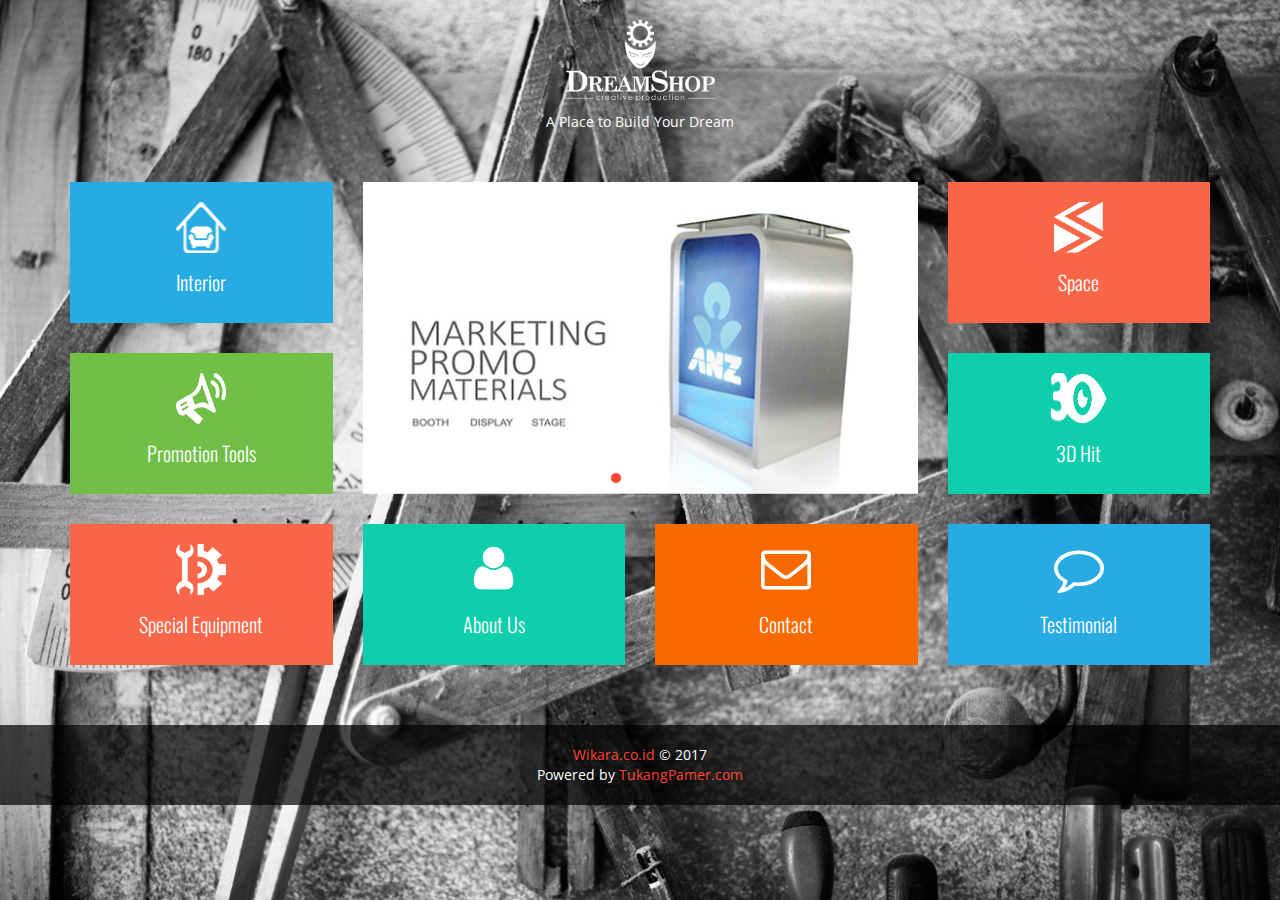
==== index.html @ c0b56ce8 "TEST" ====
<!DOCTYPE html>
<html lang="en">
    <head>
        <meta charset="utf-8">
        <meta http-equiv="X-UA-Compatible" content="IE=edge">
        <meta name="viewport" content="width=device-width, initial-scale=1">
        <meta name="description" content="">
        <meta name="author" content="">
        <link rel="shortcut icon" href="images/icon_dreamshop_logo.png">

        <title>Dreamshop by Wikara</title>
		
		<link rel="stylesheet" href="css/generascript.css" />
		
		<link rel="stylesheet" href="css/popup_demo.css" />

        <!-- Bootstrap Core CSS -->
        <link href="bootstrap/css/bootstrap.min.css" rel="stylesheet">

        <!-- Font Awesome CSS -->
        <link href="css/font-awesome.min.css" rel="stylesheet">
		
		<!-- Custom CSS -->
        <link href="css/animate.css" rel="stylesheet">

        <!-- Custom CSS -->
        <link href="css/style.css" rel="stylesheet">
		
		<!-- Developer CSS -->
        <link href="css/style-dev.css" rel="stylesheet">

        <!-- Custom Fonts -->
        <link href='http://fonts.googleapis.com/css?family=Lobster' rel='stylesheet' type='text/css'>


        <!-- Template js -->
        <script src="js/jquery-2.1.1.min.js"></script>
        <script src="bootstrap/js/bootstrap.min.js"></script>
        <script src="js/jquery.appear.js"></script>
        <script src="js/contact_me.js"></script>
        <script src="js/jqBootstrapValidation.js"></script>
        <script src="js/modernizr.custom.js"></script>
        <script src="js/script.js"></script>

        <!--[if lt IE 9]>
            <script src="https://oss.maxcdn.com/libs/html5shiv/3.7.0/html5shiv.js"></script>
            <script src="https://oss.maxcdn.com/libs/respond.js/1.4.2/respond.min.js"></script>
        <![endif]-->

    </head>
    
    <body>
        
        <!-- Start Logo Section -->
        <section id="logo-section" class="text-center">
            <div class="container">
                <div class="row">
                    <div class="col-md-12">
                        <div class="logo text-center">
                            <h1><img src="dreamshop_logo.png" class="logodream" /></h1>
                            <span style="color: white;">A Place to Build Your Dream</span>
                        </div>
                    </div>
                </div>
            </div>
        </section>
        <!-- End Logo Section -->
        
        
        <!-- Start Main Body Section -->
        <div class="mainbody-section text-center">
            <div class="container">
                <div class="row">
                    
                    <div class="col-md-3">
                        
                        <div class="menu-item blue">
                            <a href="#interior-modal" data-toggle="modal">
                                <img src="images/home-icon/icon interior vector.png" style="margin-bottom: 19px;"/>
                                <p>Interior</p>
                            </a>
                        </div>
                        
                        <div class="menu-item green">
                            <a href="#promotion-modal" data-toggle="modal">
                                <img src="images/home-icon/icon promo vector.png" style="margin-bottom: 19px;"/>
                                <p>Promotion Tools</p>
                            </a>
                        </div>
                        
                        <div class="menu-item light-red">
                            <a href="#special-modal" data-toggle="modal">
                                <img src="images/home-icon/icon special equipment vector.png" style="margin-bottom: 19px;"/>
                                <p>Special Equipment</p>
                            </a>
                        </div>
                        
                    </div>
                    
                    <div class="col-md-6">
                        
                        <!-- Start Carousel Section -->
                        <div class="home-slider">
                            <div id="carousel-example-generic" class="carousel slide" data-ride="carousel" style="padding-bottom: 30px;">
                                <!-- Indicators -->
                                <ol class="carousel-indicators">
                                    <li data-target="#carousel-example-generic" data-slide-to="0" class="active"></li>
                                    <li data-target="#carousel-example-generic" data-slide-to="1"></li>
                                    <li data-target="#carousel-example-generic" data-slide-to="2"></li>
                                    <li data-target="#carousel-example-generic" data-slide-to="3"></li>
                                </ol>

                                <!-- Wrapper for slides -->
                                <div class="carousel-inner">
                                    <div class="item active">
                                        <img src="images/home-icon/slider/booth display_800x400 - Copy.jpg" class="img-responsive" alt="">
                                    </div>
                                    <div class="item">
                                        <img src="images/home-icon/slider/design.jpg" class="img-responsive" alt="">
                                    </div>
                                    <div class="item">
                                        <img src="images/home-icon/slider/Interior.jpg" class="img-responsive" alt="">
                                    </div>
                                    <div class="item">
                                        <img src="images/home-icon/slider/special_equipment_original.jpg" class="img-responsive" alt="">
                                    </div>

                                </div>

                            </div>
                        </div>
                        <!-- Start Carousel Section -->
                        
                        <div class="row">
                            <div class="col-md-6">
                                <div class="menu-item color responsive">
                                    <a href="#about-modal" data-toggle="modal">
                                        <i class="fa fa-user"></i>
                                        <p>About Us</p>
                                    </a>
                                </div>
                            </div>
                            
                            <div class="col-md-6">
                                <div class="menu-item light-orange responsive-2">
                                    <a href="#contact-modal" data-toggle="modal">
                                        <i class="fa fa-envelope-o"></i>
                                        <p>Contact</p>
                                    </a>
                                </div>
                            </div>
                            
                        </div>
                        
                    </div>
                    
                    <div class="col-md-3">
                        
                        <div class="menu-item light-red">
                            <a href="#space-modal" data-toggle="modal">
                                <img src="images/home-icon/logo space 4.png" style="margin-bottom: 19px;"/>
                                <p>Space</p>
                            </a>
                        </div>
                        
                        <div class="menu-item color">
                            <a href="#3d-modal" data-toggle="modal">
                                <img src="images/home-icon/icon 3d hit.png" style="margin-bottom: 19px;"/>
                                <p>3D Hit</p>
                            </a>
                        </div>
                        
                        <div class="menu-item blue">
                            <a href="#testimonial-modal" data-toggle="modal">
                                <i class="fa fa-comment-o"></i>
                                <p>Testimonial</p>
                            </a>
                        </div>
                        
                    </div>
                </div>
            </div>
        </div>
        <!-- End Main Body Section -->
        
        <!-- Start Copyright Section -->
        <div class="copyright text-center">
            <div class="container">
                <div class="row">
                    <div class="col-md-12">
                        <div>
						<a href="www.wikara.co.id">Wikara.co.id</a> &copy; 2017<br>
						Powered by <a target="_blank" href="http://www.tukangpamer.com">TukangPamer.com</a>	
						</div>
                    </div>
                </div>
            </div>
        </div>
        <!-- End Copyright Section -->

        <!-- Start Interior Section -->
        <div class="section-modal modal fade" id="interior-modal" tabindex="-1" role="dialog" aria-hidden="true">
            <div class="modal-content">
                <div class="close-modal" data-dismiss="modal">
                    <div class="lr">
                        <div class="rl">
                        </div>
                    </div>
                </div>

                <div class="container">
                    <div class="row">
                        <div class="section-title text-center">
                            <h3>INTERIOR</h3><br />
                            <p>Dreamshop Interior combines creativity, technical knowledge, and business skills. We work with clients and other design professionals to develop design solutions that are safe, functional, attractive, and meet the needs of the people using the space.</p>
                        </div><hr />
                    </div>
                    <div class="row">
                        <div class="col-md-12">

                            <h3 style="text-align: center;">SOME OF WHAT WE'VE DONE</h3><br />

                            <div class="custom-tab">

                                <ul class="nav nav-tabs nav-justified" role="tablist">
                                    <li class="active"><a href="#tab-1" role="tab" data-toggle="tab">Kantor Pajak</a></li>
                                    <li><a href="#tab-2" role="tab" data-toggle="tab">Menara Imperium</a></li>
                                    <li><a href="#tab-3" role="tab" data-toggle="tab">PT Ship Indonesia</a></li>
                                    <li><a href="#tab-4" role="tab" data-toggle="tab">Cendana PIK</a></li>
									<li><a href="#tab-5" role="tab" data-toggle="tab">Darmawangsa Residence</a></li>
									<li><a href="#tab-6" role="tab" data-toggle="tab">Rumah Dr. Tenny</a></li>
                                </ul>

                                <div class="tab-content">

                                    <div class="tab-pane active" id="tab-1">
                                        <h3 style="text-align: center; margin-bottom: 25px">Commercial</h3>
                                        <div class="row">
                                            <div class="col-md-4 generascript_img_container">
                                                <div class="portfolio-item generascript_img_innerSet generascript_img_innerSet">
                                                    <img src="images/interior/commercial/kantor-pajak/KP01.jpg" class="img-responsive" alt="...">
                                                    <div class="portfolio-details text-center">
                                                        <h4>Project Name</h4>
                                                        <a id="pajak1" class="generascript_effect" href="#"><i class="fa fa-search"></i></a>
                                                    </div>
                                                </div>
                                            </div>

                                            <div class="col-md-4 generascript_img_container">
                                                <div class="portfolio-item generascript_img_innerSet">
                                                    <img src="images/interior/commercial/kantor-pajak/KP02.jpg" class="img-responsive" alt="...">
                                                    <div class="portfolio-details text-center">
                                                        <h4>Project Name</h4>
                                                        <a id="pajak2" class="generascript_effect" href="#"><i class="fa fa-search"></i></a>
                                                    </div>
                                                </div>
                                            </div>

                                            <div class="col-md-4 generascript_img_container">
                                                <div class="portfolio-item generascript_img_innerSet">
                                                    <img src="images/interior/commercial/kantor-pajak/KP03.jpg" class="img-responsive" alt="...">
                                                    <div class="portfolio-details text-center">
                                                        <h4>Project Name</h4>
                                                        <a id="pajak3" class="generascript_effect" href="#"><i class="fa fa-search"></i></a>
                                                    </div>
                                                </div>
                                            </div>
											
											<div class="col-md-4 generascript_img_container">
                                                <div class="portfolio-item generascript_img_innerSet">
                                                    <img src="images/interior/commercial/kantor-pajak/KP04.png" class="img-responsive" alt="...">
                                                    <div class="portfolio-details text-center">
                                                        <h4>Project Name</h4>
                                                        <a id="pajak4" class="generascript_effect" href="#"><i class="fa fa-search"></i></a>
                                                    </div>
                                                </div>
                                            </div>
											
											<div class="col-md-4 generascript_img_container">
                                                <div class="portfolio-item generascript_img_innerSet">
                                                    <img src="images/interior/commercial/kantor-pajak/KP05.jpg" class="img-responsive" alt="...">
                                                    <div class="portfolio-details text-center">
                                                        <h4>Project Name</h4>
                                                        <a id="pajak5" class="generascript_effect" href="#"><i class="fa fa-search"></i></a>
                                                    </div>
                                                </div>
                                            </div>
											
											<div class="col-md-4 generascript_img_container">
                                                <div class="portfolio-item generascript_img_innerSet">
                                                    <img src="images/interior/commercial/kantor-pajak/KP06.png" class="img-responsive" alt="...">
                                                    <div class="portfolio-details text-center">
                                                        <h4>Project Name</h4>
                                                        <a id="pajak6" class="generascript_effect" href="#"><i class="fa fa-search"></i></a>
                                                    </div>
                                                </div>
                                            </div>
                                        </div>		
										<generascriptdata id="target_pajak1" class="fade">
											<div class="data_container">
												<div class="data_wrapper">
													<div class="data_content generascript_top no-padding">
															<img src="images/interior/commercial/kantor-pajak/KP01.jpg" class="img-responsive" alt="...">
													</div>
												</div>
											</div>
										</generascriptdata>
										<generascriptdata id="target_pajak2" class="fade">
											<div class="data_container">
												<div class="data_wrapper">
													<div class="data_content generascript_top no-padding">
															<img src="images/interior/commercial/kantor-pajak/KP02.jpg" class="img-responsive" alt="...">
													</div>
												</div>
											</div>
										</generascriptdata>
										<generascriptdata id="target_pajak3" class="fade">
											<div class="data_container">
												<div class="data_wrapper">
													<div class="data_content generascript_top no-padding">
															<img src="images/interior/commercial/kantor-pajak/KP03.jpg" class="img-responsive" alt="...">
													</div>
												</div>
											</div>
										</generascriptdata>
										<generascriptdata id="target_pajak4" class="fade">
											<div class="data_container">
												<div class="data_wrapper">
													<div class="data_content generascript_top no-padding">
															<img src="images/interior/commercial/kantor-pajak/KP04.png" class="img-responsive" alt="...">
													</div>
												</div>
											</div>
										</generascriptdata>
										<generascriptdata id="target_pajak5" class="fade">
											<div class="data_container">
												<div class="data_wrapper">
													<div class="data_content generascript_top no-padding">
															<img src="images/interior/commercial/kantor-pajak/KP05.jpg" class="img-responsive" alt="...">
													</div>
												</div>
											</div>
										</generascriptdata>
										<generascriptdata id="target_pajak6" class="fade">
											<div class="data_container">
												<div class="data_wrapper">
													<div class="data_content generascript_top no-padding">
															<img src="images/interior/commercial/kantor-pajak/KP06.png" class="img-responsive" alt="...">
													</div>
												</div>
											</div>
										</generascriptdata>
                                    </div>


                                    <div class="tab-pane" id="tab-2">
                                        <h3 style="text-align: center; margin-bottom: 25px">Commercial</h3>
                                        <div class="row">

                                            <div class="col-md-4 generascript_img_container">
                                                <div class="portfolio-item generascript_img_innerSet">
                                                    <img src="images/interior/commercial/menara-imperium/MI01.jpg" class="img-responsive" alt="...">
                                                    <div class="portfolio-details text-center">
                                                        <h4>Project Name</h4>
                                                        <a id="imperium1" class="generascript_effect" href="#"><i class="fa fa-search"></i></a>
                                                    </div>
                                                </div>
                                            </div>

                                            <div class="col-md-4 generascript_img_container">
                                                <div class="portfolio-item generascript_img_innerSet">
                                                    <img src="images/interior/commercial/menara-imperium/MI02.jpg" class="img-responsive" alt="...">
                                                    <div class="portfolio-details text-center">
                                                        <h4>Project Name</h4>
                                                        <a id="imperium2" class="generascript_effect" href="#"><i class="fa fa-search"></i></a>
                                                    </div>
                                                </div>
                                            </div>

                                            <div class="col-md-4 generascript_img_container">
                                                <div class="portfolio-item generascript_img_innerSet">
                                                    <img src="images/interior/commercial/menara-imperium/MI03.jpg" class="img-responsive" alt="...">
                                                    <div class="portfolio-details text-center">
                                                        <h4>Project Name</h4>
                                                        <a id="imperium3" class="generascript_effect" href="#"><i class="fa fa-search"></i></a>
                                                    </div>
                                                </div>
                                            </div>
											
											<div class="col-md-4 generascript_img_container">
                                                <div class="portfolio-item generascript_img_innerSet">
                                                    <img src="images/interior/commercial/menara-imperium/MI04.jpg" class="img-responsive" alt="...">
                                                    <div class="portfolio-details text-center">
                                                        <h4>Project Name</h4>
                                                        <a id="imperium4" class="generascript_effect" href="#"><i class="fa fa-search"></i></a>
                                                    </div>
                                                </div>
                                            </div>

                                            <div class="col-md-4 generascript_img_container">
                                                <div class="portfolio-item generascript_img_innerSet">
                                                    <img src="images/interior/commercial/menara-imperium/MI05.jpg" class="img-responsive" alt="...">
                                                    <div class="portfolio-details text-center">
                                                        <h4>Project Name</h4>
                                                        <a id="imperium5" class="generascript_effect" href="#"><i class="fa fa-search"></i></a>
                                                    </div>
                                                </div>
                                            </div>

                                            <div class="col-md-4 generascript_img_container">
                                                <div class="portfolio-item generascript_img_innerSet">
                                                    <img src="images/interior/commercial/menara-imperium/MI06.jpg" class="img-responsive" alt="...">
                                                    <div class="portfolio-details text-center">
                                                        <h4>Project Name</h4>
                                                        <a id="imperium6" class="generascript_effect" href="#"><i class="fa fa-search"></i></a>
                                                    </div>
                                                </div>
                                            </div>
                                        </div>
										
										<generascriptdata id="target_imperium1" class="fade">
											<div class="data_container">
												<div class="data_wrapper">
													<div class="data_content generascript_top no-padding">
                                                    <img src="images/interior/commercial/menara-imperium/MI01.jpg" class="img-responsive" alt="...">
													</div>
												</div>
											</div>
										</generascriptdata>
										<generascriptdata id="target_imperium2" class="fade">
											<div class="data_container">
												<div class="data_wrapper">
													<div class="data_content generascript_top no-padding">
                                                    <img src="images/interior/commercial/menara-imperium/MI02.jpg" class="img-responsive" alt="...">
													</div>
												</div>
											</div>
										</generascriptdata>
										<generascriptdata id="target_imperium3" class="fade">
											<div class="data_container">
												<div class="data_wrapper">
													<div class="data_content generascript_top no-padding">
                                                    <img src="images/interior/commercial/menara-imperium/MI03.jpg" class="img-responsive" alt="...">
													</div>
												</div>
											</div>
										</generascriptdata>
										<generascriptdata id="target_imperium4" class="fade">
											<div class="data_container">
												<div class="data_wrapper">
													<div class="data_content generascript_top no-padding">
                                                    <img src="images/interior/commercial/menara-imperium/MI04.jpg" class="img-responsive" alt="...">
													</div>
												</div>
											</div>
										</generascriptdata>
										<generascriptdata id="target_imperium5" class="fade">
											<div class="data_container">
												<div class="data_wrapper">
													<div class="data_content generascript_top no-padding">
                                                    <img src="images/interior/commercial/menara-imperium/MI05.jpg" class="img-responsive" alt="...">
													</div>
												</div>
											</div>
										</generascriptdata>
										<generascriptdata id="target_imperium6" class="fade">
											<div class="data_container">
												<div class="data_wrapper">
													<div class="data_content generascript_top no-padding">
                                                    <img src="images/interior/commercial/menara-imperium/MI06.jpg" class="img-responsive" alt="...">
													</div>
												</div>
											</div>
										</generascriptdata>
                                    </div>
									
                                    <div class="tab-pane" id="tab-3">
                                        <h3 style="text-align: center; margin-bottom: 25px">Commercial</h3>
                                        <div class="row">

                                            <div class="col-md-4 generascript_img_container">
                                                <div class="portfolio-item generascript_img_innerSet">
                                                    <img src="images/interior/commercial/pt-ship-indonesia/SI01.jpg" class="img-responsive" alt="...">
                                                    <div class="portfolio-details text-center">
                                                        <h4>Project Name</h4>
                                                        <a id="ship1" class="generascript_effect" href="#"><i class="fa fa-search"></i></a>
                                                    </div>
                                                </div>
                                            </div>

                                            <div class="col-md-4 generascript_img_container">
                                                <div class="portfolio-item generascript_img_innerSet">
                                                    <img src="images/interior/commercial/pt-ship-indonesia/SI02.jpg" class="img-responsive" alt="...">
                                                    <div class="portfolio-details text-center">
                                                        <h4>Project Name</h4>
                                                        <a id="ship2" class="generascript_effect" href="#"><i class="fa fa-search"></i></a>
                                                    </div>
                                                </div>
                                            </div>

                                            <div class="col-md-4 generascript_img_container">
                                                <div class="portfolio-item generascript_img_innerSet">
                                                    <img src="images/interior/commercial/pt-ship-indonesia/SI03.jpg" class="img-responsive" alt="...">
                                                    <div class="portfolio-details text-center">
                                                        <h4>Project Name</h4>
                                                        <a id="ship3" class="generascript_effect" href="#"><i class="fa fa-search"></i></a>
                                                    </div>
                                                </div>
                                            </div>
											
											<div class="col-md-4 generascript_img_container">
                                                <div class="portfolio-item generascript_img_innerSet">
                                                    <img src="images/interior/commercial/pt-ship-indonesia/SI04.jpg" class="img-responsive" alt="...">
                                                    <div class="portfolio-details text-center">
                                                        <h4>Project Name</h4>
                                                        <a id="ship4" class="generascript_effect" href="#"><i class="fa fa-search"></i></a>
                                                    </div>
                                                </div>
                                            </div>
											
											<div class="col-md-4 generascript_img_container">
                                                <div class="portfolio-item generascript_img_innerSet">
                                                    <img src="images/interior/commercial/pt-ship-indonesia/SI05.jpg" class="img-responsive" alt="...">
                                                    <div class="portfolio-details text-center">
                                                        <h4>Project Name</h4>
                                                        <a id="ship5" class="generascript_effect" href="#"><i class="fa fa-search"></i></a>
                                                    </div>
                                                </div>
                                            </div>
											
											<div class="col-md-4 generascript_img_container">
                                                <div class="portfolio-item generascript_img_innerSet">
                                                    <img src="images/interior/commercial/pt-ship-indonesia/SI06.jpg" class="img-responsive" alt="...">
                                                    <div class="portfolio-details text-center">
                                                        <h4>Project Name</h4>
                                                        <a id="ship6" class="generascript_effect" href="#"><i class="fa fa-search"></i></a>
                                                    </div>
                                                </div>
                                            </div>
                                        </div>
										
										<generascriptdata id="target_ship1" class="fade">
											<div class="data_container">
												<div class="data_wrapper">
													<div class="data_content generascript_top no-padding">
                                                    <img src="images/interior/commercial/pt-ship-indonesia/SI01.jpg" class="img-responsive" alt="...">
													</div>
												</div>
											</div>
										</generascriptdata>
										<generascriptdata id="target_ship2" class="fade">
											<div class="data_container">
												<div class="data_wrapper">
													<div class="data_content generascript_top no-padding">
                                                    <img src="images/interior/commercial/pt-ship-indonesia/SI02.jpg" class="img-responsive" alt="...">
													</div>
												</div>
											</div>
										</generascriptdata>
										<generascriptdata id="target_ship3" class="fade">
											<div class="data_container">
												<div class="data_wrapper">
													<div class="data_content generascript_top no-padding">
                                                    <img src="images/interior/commercial/pt-ship-indonesia/SI03.jpg" class="img-responsive" alt="...">
													</div>
												</div>
											</div>
										</generascriptdata>
										<generascriptdata id="target_ship4" class="fade">
											<div class="data_container">
												<div class="data_wrapper">
													<div class="data_content generascript_top no-padding">
                                                    <img src="images/interior/commercial/pt-ship-indonesia/SI04.jpg" class="img-responsive" alt="...">
													</div>
												</div>
											</div>
										</generascriptdata>
										<generascriptdata id="target_ship5" class="fade">
											<div class="data_container">
												<div class="data_wrapper">
													<div class="data_content generascript_top no-padding">
                                                    <img src="images/interior/commercial/pt-ship-indonesia/SI05.jpg" class="img-responsive" alt="...">
													</div>
												</div>
											</div>
										</generascriptdata>
										<generascriptdata id="target_ship6" class="fade">
											<div class="data_container">
												<div class="data_wrapper">
													<div class="data_content generascript_top no-padding">
                                                    <img src="images/interior/commercial/pt-ship-indonesia/SI06.jpg" class="img-responsive" alt="...">
													</div>
												</div>
											</div>
										</generascriptdata>
                                    </div>
                                    
									<div class="tab-pane" id="tab-4">
                                        <h3 style="text-align: center; margin-bottom: 25px">Residential</h3>
                                        <div class="row">

                                            <div class="col-md-4 generascript_img_container">
                                                <div class="portfolio-item generascript_img_innerSet">
                                                    <img src="images/interior/residential/cendana_pik/cpik1.jpg" class="img-responsive" alt="...">
                                                    <div class="portfolio-details text-center">
                                                        <h4>Project Name</h4>
                                                        <a id="cendana1" class="generascript_effect" href="#"><i class="fa fa-search"></i></a>
                                                    </div>
                                                </div>
                                            </div>

                                            <div class="col-md-4 generascript_img_container">
                                                <div class="portfolio-item generascript_img_innerSet">
                                                    <img src="images/interior/residential/cendana_pik/cpik2.jpg" class="img-responsive" alt="...">
                                                    <div class="portfolio-details text-center">
                                                        <h4>Project Name</h4>
                                                        <a id="cendana2" class="generascript_effect" href="#"><i class="fa fa-search"></i></a>
                                                    </div>
                                                </div>
                                            </div>

                                            <div class="col-md-4 generascript_img_container">
                                                <div class="portfolio-item generascript_img_innerSet">
                                                    <img src="images/interior/residential/cendana_pik/cpik3.jpg" class="img-responsive" alt="...">
                                                    <div class="portfolio-details text-center">
                                                        <h4>Project Name</h4>
                                                        <a id="cendana3" class="generascript_effect" href="#"><i class="fa fa-search"></i></a>
                                                    </div>
                                                </div>
                                            </div>
											
											<div class="col-md-4 generascript_img_container">
                                                <div class="portfolio-item generascript_img_innerSet">
                                                    <img src="images/interior/residential/cendana_pik/cpik4.jpg" class="img-responsive" alt="...">
                                                    <div class="portfolio-details text-center">
                                                        <h4>Project Name</h4>
                                                        <a id="cendana4" class="generascript_effect" href="#"><i class="fa fa-search"></i></a>
                                                    </div>
                                                </div>
                                            </div>
											
											<div class="col-md-4 generascript_img_container">
                                                <div class="portfolio-item generascript_img_innerSet">
                                                    <img src="images/interior/residential/cendana_pik/cpik6.jpg" class="img-responsive" alt="...">
                                                    <div class="portfolio-details text-center">
                                                        <h4>Project Name</h4>
                                                        <a id="cendana5" class="generascript_effect" href="#"><i class="fa fa-search"></i></a>
                                                    </div>
                                                </div>
                                            </div>
											
											<div class="col-md-4 generascript_img_container">
                                                <div class="portfolio-item generascript_img_innerSet">
                                                    <img src="images/interior/residential/cendana_pik/cpik5.jpg" class="img-responsive" alt="...">
                                                    <div class="portfolio-details text-center">
                                                        <h4>Project Name</h4>
                                                        <a id="cendana6" class="generascript_effect" href="#"><i class="fa fa-search"></i></a>
                                                    </div>
                                                </div>
                                            </div>
                                        </div>
										
										<generascriptdata id="target_cendana1" class="fade">
											<div class="data_container">
												<div class="data_wrapper">
													<div class="data_content generascript_top no-padding">
                                                    <img src="images/interior/residential/cendana_pik/cpik1.jpg" class="img-responsive" alt="...">
													</div>
												</div>
											</div>
										</generascriptdata>
										<generascriptdata id="target_cendana2" class="fade">
											<div class="data_container">
												<div class="data_wrapper">
													<div class="data_content generascript_top no-padding">
                                                    <img src="images/interior/residential/cendana_pik/cpik2.jpg" class="img-responsive" alt="...">
													</div>
												</div>
											</div>
										</generascriptdata>
										<generascriptdata id="target_cendana3" class="fade">
											<div class="data_container">
												<div class="data_wrapper">
													<div class="data_content generascript_top no-padding">
                                                    <img src="images/interior/residential/cendana_pik/cpik3.jpg" class="img-responsive" alt="...">
													</div>
												</div>
											</div>
										</generascriptdata>
										<generascriptdata id="target_cendana4" class="fade">
											<div class="data_container">
												<div class="data_wrapper">
													<div class="data_content generascript_top no-padding">
                                                    <img src="images/interior/residential/cendana_pik/cpik4.jpg" class="img-responsive" alt="...">
													</div>
												</div>
											</div>
										</generascriptdata>
										<generascriptdata id="target_cendana5" class="fade">
											<div class="data_container">
												<div class="data_wrapper">
													<div class="data_content generascript_top no-padding">
                                                    <img src="images/interior/residential/cendana_pik/cpik5.jpg" class="img-responsive" alt="...">
													</div>
												</div>
											</div>
										</generascriptdata>
										<generascriptdata id="target_cendana6" class="fade">
											<div class="data_container">
												<div class="data_wrapper">
													<div class="data_content generascript_top no-padding">
                                                    <img src="images/interior/residential/cendana_pik/cpik6.jpg" class="img-responsive" alt="...">
													</div>
												</div>
											</div>
										</generascriptdata>
                                    </div>
									
									
									<div class="tab-pane" id="tab-6">
                                        <h3 style="text-align: center; margin-bottom: 25px">Residential</h3>
                                        <div class="row">

                                            <div class="col-md-4 generascript_img_container">
                                                <div class="portfolio-item generascript_img_innerSet">
                                                    <img src="images/interior/residential/dr_tenny_house/dr1.png" class="img-responsive" alt="...">
                                                    <div class="portfolio-details text-center">
                                                        <h4>Project Name</h4>
                                                        <a id="dr1" class="generascript_effect" href="#"><i class="fa fa-search"></i></a>
                                                    </div>
                                                </div>
                                            </div>

                                            <div class="col-md-4 generascript_img_container">
                                                <div class="portfolio-item generascript_img_innerSet">
                                                    <img src="images/interior/residential/dr_tenny_house/dr2.png" class="img-responsive" alt="...">
                                                    <div class="portfolio-details text-center">
                                                        <h4>Project Name</h4>
                                                        <a id="dr2" class="generascript_effect" href="#"><i class="fa fa-search"></i></a>
                                                    </div>
                                                </div>
                                            </div>

                                            <div class="col-md-4 generascript_img_container">
                                                <div class="portfolio-item generascript_img_innerSet">
                                                    <img src="images/interior/residential/dr_tenny_house/dr3.png" class="img-responsive" alt="...">
                                                    <div class="portfolio-details text-center">
                                                        <h4>Project Name</h4>
                                                        <a id="dr3" class="generascript_effect" href="#"><i class="fa fa-search"></i></a>
                                                    </div>
                                                </div>
                                            </div>
											
											<div class="col-md-4 generascript_img_container">
                                                <div class="portfolio-item generascript_img_innerSet">
                                                    <img src="images/interior/residential/dr_tenny_house/dr4.png" class="img-responsive" alt="...">
                                                    <div class="portfolio-details text-center">
                                                        <h4>Project Name</h4>
                                                        <a id="dr4" class="generascript_effect" href="#"><i class="fa fa-search"></i></a>
                                                    </div>
                                                </div>
                                            </div>
											
											<div class="col-md-4 generascript_img_container">
                                                <div class="portfolio-item generascript_img_innerSet">
                                                    <img src="images/interior/residential/dr_tenny_house/dr5.png" class="img-responsive" alt="...">
                                                    <div class="portfolio-details text-center">
                                                        <h4>Project Name</h4>
                                                        <a id="dr5" class="generascript_effect" href="#"><i class="fa fa-search"></i></a>
                                                    </div>
                                                </div>
                                            </div>
											
											<div class="col-md-4 generascript_img_container">
                                                <div class="portfolio-item generascript_img_innerSet">
                                                    <img src="images/interior/residential/dr_tenny_house/dr6.png" class="img-responsive" alt="...">
                                                    <div class="portfolio-details text-center">
                                                        <h4>Project Name</h4>
                                                        <a id="dr6" class="generascript_effect" href="#"><i class="fa fa-search"></i></a>
                                                    </div>
                                                </div>
                                            </div>
                                        </div>
										
										<generascriptdata id="target_dr1" class="fade">
											<div class="data_container">
												<div class="data_wrapper">
													<div class="data_content generascript_top no-padding">
                                                    <img src="images/interior/residential/dr_tenny_house/dr1.png" class="img-responsive" alt="...">
													</div>
												</div>
											</div>
										</generascriptdata>
										<generascriptdata id="target_dr2" class="fade">
											<div class="data_container">
												<div class="data_wrapper">
													<div class="data_content generascript_top no-padding">
                                                    <img src="images/interior/residential/dr_tenny_house/dr2.png" class="img-responsive" alt="...">
													</div>
												</div>
											</div>
										</generascriptdata>
										<generascriptdata id="target_dr3" class="fade">
											<div class="data_container">
												<div class="data_wrapper">
													<div class="data_content generascript_top no-padding">
                                                    <img src="images/interior/residential/dr_tenny_house/dr3.png" class="img-responsive" alt="...">
													</div>
												</div>
											</div>
										</generascriptdata>
										<generascriptdata id="target_dr4" class="fade">
											<div class="data_container">
												<div class="data_wrapper">
													<div class="data_content generascript_top no-padding">
                                                    <img src="images/interior/residential/dr_tenny_house/dr4.png" class="img-responsive" alt="...">
													</div>
												</div>
											</div>
										</generascriptdata>
										<generascriptdata id="target_dr5" class="fade">
											<div class="data_container">
												<div class="data_wrapper">
													<div class="data_content generascript_top no-padding">
                                                    <img src="images/interior/residential/dr_tenny_house/dr5.png" class="img-responsive" alt="...">
													</div>
												</div>
											</div>
										</generascriptdata>
										<generascriptdata id="target_dr6" class="fade">
											<div class="data_container">
												<div class="data_wrapper">
													<div class="data_content generascript_top no-padding">
                                                    <img src="images/interior/residential/dr_tenny_house/dr6.png" class="img-responsive" alt="...">
													</div>
												</div>
											</div>
										</generascriptdata>
                                    </div>
									
									
									<div class="tab-pane" id="tab-5">
                                        <h3 style="text-align: center; margin-bottom: 25px">Residential</h3>
                                        <div class="row">

                                            <div class="col-md-4 generascript_img_container">
                                                <div class="portfolio-item generascript_img_innerSet">
                                                    <img src="images/interior/residential/darmawangsa_residence/dwr1.jpg" class="img-responsive" alt="...">
                                                    <div class="portfolio-details text-center">
                                                        <h4>Project Name</h4>
                                                        <a id="dwr1" class="generascript_effect" href="#"><i class="fa fa-search"></i></a>
                                                        <h4>Project Name</h4>
                                                        <a id="dwr1" class="generascript_effect" href="#"><i class="fa fa-search"></i></a>
                                                    </div>
                                                </div>
                                            </div>

                                            <div class="col-md-4 generascript_img_container">
                                                <div class="portfolio-item generascript_img_innerSet">
                                                    <img src="images/interior/residential/darmawangsa_residence/dwr2.jpg" class="img-responsive" alt="...">
                                                    <div class="portfolio-details text-center">
                                                        <h4>Project Name</h4>
                                                        <a id="dwr2" class="generascript_effect" href="#"><i class="fa fa-search"></i></a>
                                                    </div>
                                                </div>
                                            </div>

                                            <div class="col-md-4 generascript_img_container">
                                                <div class="portfolio-item generascript_img_innerSet">
                                                    <img src="images/interior/residential/darmawangsa_residence/dwr2.jpg" class="img-responsive" alt="...">
                                                    <div class="portfolio-details text-center">
                                                        <h4>Project Name</h4>
                                                        <a id="dwr2" class="generascript_effect" href="#"><i class="fa fa-search"></i></a>
                                                    </div>
                                                </div>
                                            </div>

                                            <div class="col-md-4 generascript_img_container">
                                                <div class="portfolio-item generascript_img_innerSet">
                                                    <img src="images/interior/residential/darmawangsa_residence/dwr3.jpg" class="img-responsive" alt="...">
                                                    <div class="portfolio-details text-center">
                                                        <h4>Project Name</h4>
                                                        <a id="dwr3" class="generascript_effect" href="#"><i class="fa fa-search"></i></a>
=======
                                                    <img src="images/interior/residential/darmawangsa_residence/dwr3.jpg" class="img-responsive" alt="...">
                                                    <div class="portfolio-details text-center">
                                                        <h4>Project Name</h4>
                                                        <a id="dwr3" class="generascript_effect" href="#"><i class="fa fa-search"></i></a>
=======
                                                    <img src="images/interior/residential/darmawangsa_residence/dwr3.jpg" class="img-responsive" alt="...">
                                                    <div class="portfolio-details text-center">
                                                        <h4>Project Name</h4>
                                                        <a id="dwr3" class="generascript_effect" href="#"><i class="fa fa-search"></i></a>
                                                    </div>
                                                </div>
                                            </div>
											
											<div class="col-md-4 generascript_img_container">
                                                <div class="portfolio-item generascript_img_innerSet">
                                                    <img src="images/interior/residential/darmawangsa_residence/dwr4.jpg" class="img-responsive" alt="...">
                                                    <div class="portfolio-details text-center">
                                                        <h4>Project Name</h4>
                                                        <a id="dwr4" class="generascript_effect" href="#"><i class="fa fa-search"></i></a>
                                                    </div>
                                                </div>
                                            </div>
											
											<div class="col-md-4 generascript_img_container">
                                                <div class="portfolio-item generascript_img_innerSet">
                                                    <img src="images/interior/residential/darmawangsa_residence/dwr4.jpg" class="img-responsive" alt="...">
                                                    <div class="portfolio-details text-center">
                                                        <h4>Project Name</h4>
                                                        <a id="dwr4" class="generascript_effect" href="#"><i class="fa fa-search"></i></a>
                                                    <img src="images/interior/residential/darmawangsa_residence/dwr5.jpg" class="img-responsive" alt="...">
                                                    <div class="portfolio-details text-center">
                                                        <h4>Project Name</h4>
                                                        <a id="dwr5" class="generascript_effect" href="#"><i class="fa fa-search"></i></a>
                                                    </div>
                                                </div>
                                            </div>
											
											<div class="col-md-4 generascript_img_container">
                                                <div class="portfolio-item generascript_img_innerSet">
                                                    <img src="images/interior/residential/darmawangsa_residence/dwr4.jpg" class="img-responsive" alt="...">
                                                    <div class="portfolio-details text-center">
                                                        <h4>Project Name</h4>
                                                        <a id="dwr4" class="generascript_effect" href="#"><i class="fa fa-search"></i></a>
                                                    <img src="images/interior/residential/darmawangsa_residence/dwr5.jpg" class="img-responsive" alt="...">
                                                    <div class="portfolio-details text-center">
                                                        <h4>Project Name</h4>
                                                        <a id="dwr5" class="generascript_effect" href="#"><i class="fa fa-search"></i></a>
                                                    </div>
                                                </div>
                                            </div>
											
											<div class="col-md-4 generascript_img_container">
                                                <div class="portfolio-item generascript_img_innerSet">
                                                    <img src="images/interior/residential/darmawangsa_residence/dwr5.jpg" class="img-responsive" alt="...">
                                                    <div class="portfolio-details text-center">
                                                        <h4>Project Name</h4>
                                                        <a id="dwr5" class="generascript_effect" href="#"><i class="fa fa-search"></i></a>
                                                    </div>
                                                </div>
                                            </div>
											
											<div class="col-md-4 generascript_img_container">
                                                <div class="portfolio-item generascript_img_innerSet">
                                                    <img src="images/interior/residential/darmawangsa_residence/dwr6.jpg" class="img-responsive" alt="...">
                                                    <div class="portfolio-details text-center">
                                                        <h4>Project Name</h4>
                                                    <img src="images/interior/residential/darmawangsa_residence/dwr6.jpg" class="img-responsive" alt="...">
                                                    <div class="portfolio-details text-center">
                                                        <h4>Project Name</h4>
                                                    <img src="images/interior/residential/darmawangsa_residence/dwr6.jpg" class="img-responsive" alt="...">
                                                    <div class="portfolio-details text-center">
                                                        <h4>Project Name</h4>
                                                        <a id="dwr6" class="generascript_effect" href="#"><i class="fa fa-search"></i></a>
                                                    </div>
                                                </div>
                                            </div>
                                        </div>
										
										<generascriptdata id="target_dwr1" class="fade">
											<div class="data_container">
												<div class="data_wrapper">
													<div class="data_content generascript_top no-padding">
                                                    <img src="images/interior/residential/darmawangsa_residence/dwr1.jpg" class="img-responsive" alt="...">
													</div>
												</div>
											</div>
										</generascriptdata>
										<generascriptdata id="target_dwr2" class="fade">
											<div class="data_container">
												<div class="data_wrapper">
													<div class="data_content generascript_top no-padding">
                                                    <img src="images/interior/residential/darmawangsa_residence/dwr2.jpg" class="img-responsive" alt="...">
													</div>
												</div>
											</div>
										</generascriptdata>
										<generascriptdata id="target_dwr3" class="fade">
											<div class="data_container">
												<div class="data_wrapper">
													<div class="data_content generascript_top no-padding">
                                                    <img src="images/interior/residential/darmawangsa_residence/dwr3.jpg" class="img-responsive" alt="...">
													</div>
												</div>
											</div>
										</generascriptdata>
										<generascriptdata id="target_dwr4" class="fade">
											<div class="data_container">
												<div class="data_wrapper">
													<div class="data_content generascript_top no-padding">
                                                    <img src="images/interior/residential/darmawangsa_residence/dwr4.jpg" class="img-responsive" alt="...">
													</div>
												</div>
											</div>
										</generascriptdata>
										<generascriptdata id="target_dwr5" class="fade">
											<div class="data_container">
												<div class="data_wrapper">
													<div class="data_content generascript_top no-padding">
                                                    <img src="images/interior/residential/darmawangsa_residence/dwr5.jpg" class="img-responsive" alt="...">
													</div>
												</div>
											</div>
										</generascriptdata>
										<generascriptdata id="target_dwr6" class="fade">
											<div class="data_container">
												<div class="data_wrapper">
													<div class="data_content generascript_top no-padding">
                                                    <img src="images/interior/residential/darmawangsa_residence/dwr6.jpg" class="img-responsive" alt="...">
													</div>
												</div>
											</div>
										</generascriptdata>
                                    </div>
                                </div>
                            </div>
                        </div><!-- /.row -->
                    </div>
                </div>

            </div>
        </div>
        <!-- End Interior Section -->
         <!-- Start Testimonial Section -->
        <div class="section-modal modal fade contact" id="testimonial-modal" tabindex="-1" role="dialog" aria-hidden="true">
            <div class="modal-content">
                <div class="close-modal" data-dismiss="modal">
                    <div class="lr">
                        <div class="rl">
                        </div>
                    </div>
                </div>
                
                <div class="container">
                    <div class="row">
                        <div class="section-title text-center">
                            <h3>Client's Speech About Us</h3>
                            <p>Duis aute irure dolor in reprehenderit in voluptate</p>
                        </div>
                    </div>
                    <div class="row">
                        
                        <div class="col-md-6">
                            <div class="testimonial">
								<div style="width:270px; height:270px;">
									<img src="images/team/dulux_un.jpg" class="img-responsive width-full" alt="...">
								</div>	
                                <h4>Dulux</h4>
                                <div class="speech">
                                    <p>More than anything, the team at Dulux aims to help you to feel inspired about colour and to unlock the potential in your home. We want to encourage you to start your transformation and ‘Let’s Colour’!</p>
                                </div>
                            </div>
                        </div>
						
						<div class="col-md-6">
                            <div class="testimonial">
								<div style="width:270px; height:270px;">
									<img src="images/team/pos_indo.jpg" class="img-responsive width-full" alt="...">
								</div>	
                                <h4>Pos Indonesia</h4>
                                <div class="speech">
                                    <p>Pos Indonesia is the state-owned company responsible for providing postal service in Indonesia. It was established with the current structure in 1995 and now operates 11 regional divisions.</p>
                                </div>
                            </div>
                        </div>
                        						
						<div class="col-md-6">
                            <div class="testimonial">
								<div style="width:270px; height:270px;">
									<img src="images/team/anz.jpg" class="img-responsive width-full" alt="...">
								</div>	
                                <h4>ANZ</h4>
                                <div class="speech">
                                    <p>The Australia and New Zealand Banking Group Limited, commonly called ANZ, is the fourth largest bank by market capitalisation in Australia, after the Commonwealth Bank, Westpac Banking Corporation and National Australia Bank.</p>
                                </div>
                            </div>
                        </div>
                        						
						<div class="col-md-6">
                            <div class="testimonial">
								<div style="width:270px; height:270px;">
									<img src="images/team/pajak_pratama.png" class="img-responsive width-full" alt="...">
								</div>	
                                <h4>Pajak Pratama</h4>
                                <div class="speech">
                                    <p>Taxation in Indonesia includes income tax and goods and sales tax. Contents. [hide] ... income not bound by certain working relations. Appeals against the Taxation Department may be arbitrated via the Court of Appeals at taxpayer expense.</p>
                                </div>
                            </div>
                        </div>
                        
                        
                    </div><!--/.row -->
                    
                </div>
                
            </div>
        </div>
        <!-- End Testimonial Section -->
        <!-- Start Promotion Tools Section -->
        <div class="section-modal modal fade" id="promotion-modal" tabindex="-1" role="dialog" aria-hidden="true">
            <div class="modal-content">
                <div class="close-modal" data-dismiss="modal">
                    <div class="lr">
                        <div class="rl">
                        </div>
                    </div>
                </div>

                <div class="container">
                    <div class="row">
                        <div class="section-title text-center">
                            <h3>PROMOTION TOOLS</h3><br />
                            <p>Dreamshop Promotion Tool is the best partner for you to growth your sales and product awareness.</p>
                        </div><hr />
                    </div>
                    <div class="row">
                        <div class="col-md-12">

                            <h3 style="text-align: center;">SOME OF WHAT WE'VE DONE</h3><br />

                            <div class="custom-tab">

                                <ul class="nav nav-tabs nav-justified" role="tablist">
                                    <li class="active"><a href="#tab-01" role="tab" data-toggle="tab">BMW</a></li>
                                    <li><a href="#tab-02" role="tab" data-toggle="tab">Charles Jordan</a></li>
                                    <li><a href="#tab-03" role="tab" data-toggle="tab">Dulux</a></li>
                                    <li><a href="#tab-04" role="tab" data-toggle="tab">Snapdragon</a></li>
                                </ul>

                                <div class="tab-content">

                                    <div class="tab-pane active" id="tab-01">
                                        <div class="row">
                                            <div class="col-md-4">
                                                <div class="portfolio-item">
                                                    <img src="images/promotion-tools/bmw/bmw-1.jpg" class="img-responsive" alt="...">

                                            <div class="col-md-4 generascript_img_container">
                                                <div class="portfolio-item generascript_img_innerSet">
                                                    <img src="images/portfolio/10.png" class="img-responsive" alt="...">
>>>>>>> 3f22e442d2d8005e30adf7df51d6a860da49759b
                                                    <div class="portfolio-details text-center">
                                                        <h4>Project Name</h4>
                                                        <a href="#"><i class="fa fa-search"></i></a>
                                                    </div>
                                                </div>
                                            </div>
                                            <div class="col-md-4">
                                                <div class="portfolio-item">
                                                    <img src="images/promotion-tools/bmw/bmw-2.jpg" class="img-responsive" alt="...">
                                            <div class="col-md-4 generascript_img_container">
                                                <div class="portfolio-item generascript_img_innerSet">
                                                    <img src="images/portfolio/11.png" class="img-responsive" alt="...">
                                                    <div class="portfolio-details text-center">
                                                        <h4>Project Name</h4>
                                                        <a href="#"><i class="fa fa-search"></i></a>
                                                    </div>
                                                </div>
                                            </div>


                                            <div class="col-md-4">
                                                <div class="portfolio-item">
                                                    <img src="images/promotion-tools/bmw/bmw-3.jpg" class="img-responsive" alt="...">
                                                    <div class="portfolio-details text-center">
                                                        <h4>Project Name</h4>
                                                        <a href="#"><i class="fa fa-search"></i></a>
                                                    </div>
                                                </div>
                                            </div>
                                            <div class="col-md-4">
                                                <div class="portfolio-item">
                                                    <img src="images/promotion-tools/bmw/bmw-4.jpg" class="img-responsive" alt="...">
                                                    <div class="portfolio-details text-center">
                                                        <h4>Project Name</h4>
                                                        <a href="#"><i class="fa fa-search"></i></a>
                                                    </div>
                                                </div>
                                            </div>
                                            <div class="col-md-4">
                                                <div class="portfolio-item">
                                                    <img src="images/promotion-tools/bmw/bmw-5.jpg" class="img-responsive" alt="...">
                                            <div class="col-md-4 generascript_img_container">
                                                <div class="portfolio-item generascript_img_innerSet">
                                                    <img src="images/portfolio/12.png" class="img-responsive" alt="...">

                                                    <div class="portfolio-details text-center">
                                                        <h4>Project Name</h4>
                                                        <a href="#"><i class="fa fa-search"></i></a>
                                                    </div>
                                                </div>
                                            </div>
                                        </div>
                                    </div>


                                    <div class="tab-pane" id="tab-02">
                                        <div class="row">
                                            <div class="col-md-4">
                                                <div class="portfolio-item">
                                                    <img src="images/promotion-tools/charles-jordan/cj-1.jpg" class="img-responsive" alt="...">
                                                    <div class="portfolio-details text-center">
                                                        <h4>Project Name</h4>
                                                        <a href="#"><i class="fa fa-search"></i></a>
                                                    </div>
                                                </div>
                                            </div>
                                            <div class="col-md-4">
                                                <div class="portfolio-item">
                                                    <img src="images/promotion-tools/charles-jordan/cj-2.jpg" class="img-responsive" alt="...">
                                            <div class="col-md-4 generascript_img_container">
                                                <div class="portfolio-item generascript_img_innerSet">
                                                    <img src="images/portfolio/1.png" class="img-responsive" alt="...">
                                                    <div class="portfolio-details text-center">
                                                        <h4>Project Name</h4>
                                                        <a href="#"><i class="fa fa-search"></i></a>
                                                    </div>
                                                </div>
                                            </div>
                                            <div class="col-md-4">
                                                <div class="portfolio-item">
                                                    <img src="images/promotion-tools/charles-jordan/cj-3.jpg" class="img-responsive" alt="...">
                                            <div class="col-md-4 generascript_img_container">
                                                <div class="portfolio-item generascript_img_innerSet">
                                                    <img src="images/portfolio/2.png" class="img-responsive" alt="...">
                                                    <div class="portfolio-details text-center">
                                                        <h4>Project Name</h4>
                                                        <a href="#"><i class="fa fa-search"></i></a>
                                                    </div>
                                                </div>
                                            </div>
                                            <div class="col-md-4">
                                                <div class="portfolio-item">
                                                    <img src="images/promotion-tools/bmw/bmw-1.jpg" class="img-responsive" alt="...">
                                                    <img src="images/promotion-tools/charles-jordan/cj-4.jpg" class="img-responsive" alt="...">
                                            <div class="col-md-4 generascript_img_container">
                                                <div class="portfolio-item generascript_img_innerSet">
                                                    <img src="images/portfolio/3.png" class="img-responsive" alt="...">
                                                    <div class="portfolio-details text-center">
                                                        <h4>Project Name</h4>
                                                        <a href="#"><i class="fa fa-search"></i></a>
                                                    </div>
                                                </div>
                                            </div>
                                        </div>
                                    </div>
                                            <div class="col-md-4 generascript_img_container">
                                                <div class="portfolio-item generascript_img_innerSet">
                                                    <img src="images/portfolio/10.png" class="img-responsive" alt="...">
                                            <div class="col-md-4">
                                                <div class="portfolio-item">
                                                    <img src="images/promotion-tools/dulux/dulux-1.jpg" class="img-responsive" alt="...">
                                            <div class="col-md-4 generascript_img_container">
                                                <div class="portfolio-item generascript_img_innerSet">
                                                    <img src="images/portfolio/4.png" class="img-responsive" alt="...">
                                                    <div class="portfolio-details text-center">
                                                        <h4>Project Name</h4>
                                                        <a href="#"><i class="fa fa-search"></i></a>
                                                    </div>
                                                </div>
                                            </div>
                                            <div class="col-md-4">
                                                <div class="portfolio-item">
                                                    <img src="images/promotion-tools/dulux/dulux-2.jpg" class="img-responsive" alt="...">
                                            <div class="col-md-4 generascript_img_container">
                                                <div class="portfolio-item generascript_img_innerSet">
                                                    <img src="images/portfolio/5.png" class="img-responsive" alt="...">
                                                    <div class="portfolio-details text-center">
                                                        <h4>Project Name</h4>
                                                        <a href="#"><i class="fa fa-search"></i></a>
                                                    </div>
                                                </div>
                                            </div>
                                            <div class="col-md-4">
                                                <div class="portfolio-item">
                                                    <img src="images/promotion-tools/dulux/dulux-3.jpg" class="img-responsive" alt="...">
                                                    <div class="portfolio-details text-center">
                                                        <h4>Project Name</h4>
                                                        <a href="#"><i class="fa fa-search"></i></a>
                                                    </div>
                                                </div>
                                            </div>
                                            <div class="col-md-4">
                                                <div class="portfolio-item">
                                                    <img src="images/promotion-tools/bmw/bmw-2.jpg" class="img-responsive" alt="...">

                                            <div class="col-md-4 generascript_img_container">
                                                <div class="portfolio-item generascript_img_innerSet">
                                                    <img src="images/portfolio/11.png" class="img-responsive" alt
                                            <div class="col-md-4">
                                                <div class="portfolio-item">
                                                    <img src="images/promotion-tools/dulux/dulux-6.jpg" class="img-responsive" alt="...">
                                            <div class="col-md-4 generascript_img_container">
                                                <div class="portfolio-item generascript_img_innerSet">
                                                    <img src="images/portfolio/6.png" class="img-responsive" alt="...">
                                                    <div class="portfolio-details text-center">
                                                        <h4>Project Name</h4>
                                                        <a href="#"><i class="fa fa-search"></i></a>
                                                    </div>
                                                </div>
                                            </div>
                                            <div class="col-md-4">
                                                <div class="portfolio-item">
                                                    <img src="images/promotion-tools/bmw/bmw-3.jpg" class="img-responsive" alt="...">
                                                    <img src="images/promotion-tools/snapdragon/snapdragon-2.jpg" class="img-responsive" alt="...">
                                            <div class="col-md-4 generascript_img_container">
                                                <div class="portfolio-item generascript_img_innerSet">
                                                    <img src="images/portfolio/7.png" class="img-responsive" alt="...">
                                                    <div class="portfolio-details text-center">
                                                        <h4>Project Name</h4>
                                                        <a href="#"><i class="fa fa-search"></i></a>
                                                    </div>
                                                </div>
                                            </div>
                                            <div class="col-md-4">
                                                <div class="portfolio-item">
                                                    <img src="images/promotion-tools/bmw/bmw-4.jpg" class="img-responsive" alt="...">
                                            <div class="col-md-4">
                                                <div class="portfolio-item">
                                                    <img src="images/promotion-tools/snapdragon/snapdragon-3.jpg" class="img-responsive" alt="...">
                                            <div class="col-md-4 generascript_img_container">
                                                <div class="portfolio-item generascript_img_innerSet">
                                                    <img src="images/portfolio/8.png" class="img-responsive" alt="...">
                                                    <div class="portfolio-details text-center">
                                                        <h4>Project Name</h4>
                                                        <a href="#"><i class="fa fa-search"></i></a>
                                                    </div>
                                                </div>
                                            </div>
                                            <div class="col-md-4">
                                                <div class="portfolio-item">
                                                    <img src="images/promotion-tools/snapdragon/snapdragon-3.jpg" class="img-responsive" alt="...">
                                            <div class="col-md-4 generascript_img_container">
                                                <div class="portfolio-item generascript_img_innerSet">
                                                    <img src="images/portfolio/8.png" class="img-responsive" alt="...">
                                                    <div class="portfolio-details text-center">
                                                        <h4>Project Name</h4>
                                                        <a href="#"><i class="fa fa-search"></i></a>
                                                    </div>
                                                </div>
                                            </div>
                                            <div class="col-md-4">
                                                <div class="portfolio-item">
                                                    <img src="images/promotion-tools/bmw/bmw-5.jpg" class="img-responsive" alt="...">

                                            <div class="col-md-4 generascript_img_container">
                                                <div class="portfolio-item generascript_img_innerSet">
                                                    <img src="images/portfolio/12.png" class="img-responsive" alt="...">
                                            <div class="col-md-4">
                                                <div class="portfolio-item">
                                                    <img src="images/promotion-tools/snapdragon/snapdragon-6.jpg" class="img-responsive" alt="...">
                                            <div class="col-md-4 generascript_img_container">
                                                <div class="portfolio-item generascript_img_innerSet">
                                                    <img src="images/portfolio/9.png" class="img-responsive" alt="...">
                                                    <div class="portfolio-details text-center">
                                                        <h4>Project Name</h4>
                                                        <a href="#"><i class="fa fa-search"></i></a>
                                                    </div>
                                                </div>
                                            </div>
                                        </div>
                                    </div>
                                </div>
                            </div>
                        </div><!-- /.row -->
                    </div>
                </div>

            </div>
        </div>
        <!-- End Promotion Tools Section -->
        
        
        <!-- Start About Us Section -->
        <div class="section-modal modal fade" id="about-modal" tabindex="-1" role="dialog" aria-hidden="true">
            <div class="modal-content">
                <div class="close-modal" data-dismiss="modal">
                    <div class="lr">
                        <div class="rl">
                        </div>
                    </div>
                </div>
                
                <div class="container">
                    <div class="row">
                        <div class="section-title text-center">
                            <h3>About Us</h3>
                            <p>We are the specialist!</p>
                        </div>
                    </div>
                    <div class="row">
                        <div class="col-md-12">
                            <div class="about-text">
                                <p>Dreamshop is a place to build your dream of customized production such as; marketing tools, property display, interior, multifunction furniture and special equipment with high quality standart that others might think twice to do. </p>
                                <p>With experience since 2009, for us time is essential and quality is identity. Our young creative expert team are consists of all field of materials production.</p>
                                <p>Our services coverage such as consultan, design 2D/3D, production, packaging, delivery and installation. All we do to make your dreams come true as simple as <i>“you do the brief, we do the rest!”</i></p>
                            </div>
                        </div>
                    </div><!-- /.row -->
                    <div class="row" style="text-align: center;">
                        <div class="col-md-12">
                            <img src="images/about.png" style="width: 100%;"/>
                        </div>
                    </div>
					<div class="text-center">
						<img src="images/logo_wikara.png" class="logo_med" />
					</div>
                </div>
                
            </div>
        </div>
        <!-- End About Us Section -->
        
        
        <!-- Start Special Equipment Section -->
        <div class="section-modal modal fade" id="special-modal" tabindex="-1" role="dialog" aria-hidden="true">
            <div class="modal-content">
                <div class="close-modal" data-dismiss="modal">
                    <div class="lr">
                        <div class="rl">
                        </div>
                    </div>
                </div>

                                    <div class="tab-pane" id="tab-02">
                                        <div class="row">
                                            <div class="col-md-4">
                                                <div class="portfolio-item">
                                                    <img src="images/promotion-tools/charles-jordan/cj-1.jpg" class="img-responsive" alt="...">

                                            <div class="col-md-4 generascript_img_container">
                                                <div class="portfolio-item generascript_img_innerSet">
                                                    <img src="images/portfolio/10.png" class="img-responsive" alt="...">
                                                    <div class="portfolio-details text-center">
                                                        <h4>Project Name</h4>
                                                        <a href="#"><i class="fa fa-search"></i></a>
                                                    </div>
                                                </div>
                                            </div>

                                            <div class="col-md-4 generascript_img_container">
                                                <div class="portfolio-item generascript_img_innerSet">
                                                    <img src="images/portfolio/11.png" class="img-responsive" alt="...">
                                                    <div class="portfolio-details text-center">
                                                        <h4>Project Name</h4>
                                                        <a href="#"><i class="fa fa-search"></i></a>
                                                    </div>
                                                </div>
                                            </div>

                                            <div class="col-md-4 generascript_img_container">
                                                <div class="portfolio-item generascript_img_innerSet">
                                                    <img src="images/portfolio/12.png" class="img-responsive" alt="...">
                                                    <div class="portfolio-details text-center">
                                                        <h4>Project Name</h4>
                                                        <a href="#"><i class="fa fa-search"></i></a>
                                                    </div>
                                                </div>
                                            </div>

                                        <div class="row">

                                            <div class="col-md-4 generascript_img_container">
                                                <div class="portfolio-item generascript_img_innerSet">
                                                    <img src="images/portfolio/1.png" class="img-responsive" alt="...">
                                                    <div class="portfolio-details text-center">
                                                        <h4>Project Name</h4>
                                                        <a href="#"><i class="fa fa-search"></i></a>
                                                    </div>
                                                </div>
                                            </div>

                                            <div class="col-md-4 generascript_img_container">
                                                <div class="portfolio-item generascript_img_innerSet">
                                                    <img src="images/portfolio/2.png" class="img-responsive" alt="...">
                                                    <div class="portfolio-details text-center">
                                                        <h4>Project Name</h4>
                                                        <a href="#"><i class="fa fa-search"></i></a>
                                                    </div>
                                                </div>
                                            </div>

                                            <div class="col-md-4 generascript_img_container">
                                                <div class="portfolio-item generascript_img_innerSet">
                                                    <img src="images/portfolio/3.png" class="img-responsive" alt="...">
                                                    <div class="portfolio-details text-center">
                                                        <h4>Project Name</h4>
                                                        <a href="#"><i class="fa fa-search"></i></a>
                                                    </div>
                                                </div>
                                            </div>
                                        </div>
                                    </div>


                                    <div class="tab-pane" id="tab-3">
                                        <h3 style="text-align: center; margin-bottom: 25px">Commercial</h3>
                                        <div class="row">

                                            <div class="col-md-4 generascript_img_container">
                                                <div class="portfolio-item generascript_img_innerSet">
                                                    <img src="images/portfolio/4.png" class="img-responsive" alt="...">
                                                    <div class="portfolio-details text-center">
                                                        <h4>Project Name</h4>
                                                        <a href="#"><i class="fa fa-search"></i></a>
                                                    </div>
                                                </div>
                                            </div>

                                            <div class="col-md-4 generascript_img_container">
                                                <div class="portfolio-item generascript_img_innerSet">
                                                    <img src="images/portfolio/5.png" class="img-responsive" alt="...">
                                                    <div class="portfolio-details text-center">
                                                        <h4>Project Name</h4>
                                                        <a href="#"><i class="fa fa-search"></i></a>
                                                    </div>
                                                </div>
                                            </div>

                                            <div class="col-md-4 generascript_img_container">
                                                <div class="portfolio-item generascript_img_innerSet">
                                                    <img src="images/portfolio/6.png" class="img-responsive" alt="...">
                                                    <div class="portfolio-details text-center">
                                                        <h4>Project Name</h4>
                                                        <a href="#"><i class="fa fa-search"></i></a>
                                                    </div>
                                                </div>
                                            </div>
                                        </div>
                                    </div>

                                    <div class="tab-pane" id="tab-4">
                                        <h3 style="text-align: center; margin-bottom: 25px">Residential</h3>
                                        <div class="row">

                                            <div class="col-md-4 generascript_img_container">
                                                <div class="portfolio-item generascript_img_innerSet">
                                                    <img src="images/interior/residential/darmawangsa_residence/dwr1.png" class="img-responsive" alt="...">
                                                    <div class="portfolio-details text-center">
                                                        <h4>Project Name</h4>
                                                        <a href="#"><i class="fa fa-search"></i></a>
                                                    </div>
                                                </div>
                                            </div>

                                            <div class="col-md-4 generascript_img_container">
                                                <div class="portfolio-item generascript_img_innerSet">
                                                    <img src="images/portfolio/8.png" class="img-responsive" alt="...">
                                                    <div class="portfolio-details text-center">
                                                        <h4>Project Name</h4>
                                                        <a href="#"><i class="fa fa-search"></i></a>
                                                    </div>
                                                </div>
                                            </div>

                                            <div class="col-md-4 generascript_img_container">
                                                <div class="portfolio-item generascript_img_innerSet">
                                                    <img src="images/portfolio/9.png" class="img-responsive" alt="...">
                                                    <div class="portfolio-details text-center">
                                                        <h4>Project Name</h4>
                                                        <a href="#"><i class="fa fa-search"></i></a>
                                                    </div>
                                                </div>
                                            </div>
                                        </div>
                                    </div>
									
									
                                </div>
                            </div>
                        </div><!-- /.row -->
                    </div>
                </div>
                
            </div>
        </div>
        <!-- End Special Equipment Section -->
        
        
        <!-- Start Space Section -->
        <div class="section-modal modal fade" id="space-modal" tabindex="-1" role="dialog" aria-hidden="true">
            <div class="modal-content" style="100%">
                <div class="close-modal" data-dismiss="modal">
                    <div class="lr">
                        <div class="rl">
                        </div>
                    </div>
                </div>
                <!-- adeiz -->
                <div class="container">
                    <div class="row">
                        <div class="text-center">
							<img src="images/space/logo_space.png" style="width:400px;margin-bottom:40px">
						</div>
                    </div>
					<div style="text-align:center">
						<iframe class="center" width="80%" height="500" src="https://www.youtube.com/embed/h_qQg9aRVB4">
						</iframe>
					</div>
					<hr class="hr-grey">
					<div class="section-title">
						<p>Space Smart Living hadir sebagai solusi masyarakat modern yang menghadapi problema properti dan hunian yang semakin mahal dan sempit.</p>
					</div>

                    <div class="col-md-6">
                        <div class="section-title text-center">
                            <h3>BED</h3>
                        </div>
                        <img src="images/space/space-01.jpg" class="width-full">
                    </div>
                    <div class="col-md-6">
                        <div class="section-title text-center">
                            <h3>KITCHEN</h3>
                        </div>
                        <img src="images/space/space-02.png" class="width-full">
                    </div>

					<div class="width-full padding-15 overflow-hidden" style="background:#f9f9f9;margin-top:40px">
						<div class="sectioin-title text-center">
							<h3>SHOWCASE</h3>
						</div>

                        <div class="row">
                            <div class="col-md-6">
                                <div class="section-title text-center">
                                    <h3>Living room</h3>
                                </div>
                                <img src="images/space/space-03.png" class="width-full">
                            </div>
                            <div class="col-md-6">
                                <div class="section-title text-center">
                                    <h3>Bed room</h3>
                                </div>
                                <img src="images/space/space-04.png" class="width-full">
                            </div>
                            <div class="col-md-6">
                                <div class="section-title text-center">
                                    <h3>Dining room</h3>
                                </div>
                                <img src="images/space/space-05.png" class="width-full">
                            </div>
                            <div class="col-md-6">
                                <div class="section-title text-center">
                                    <h3>TV panel</h3>
                                </div>
                                <img src="images/space/space-06.png" class="width-full">
                            </div>
                        </div>

                    </div>
                </div>
                
            </div>
        </div>
        <!-- End Space Section -->
        
        
        <!-- Start Latest News Section -->
        <div class="section-modal modal fade" id="news-modal" tabindex="-1" role="dialog" aria-hidden="true">
            <div class="modal-content">
                <div class="close-modal" data-dismiss="modal">
                    <div class="lr">
                        <div class="rl">
                        </div>
                    </div>
                </div>
                
                <div class="container">
                    <div class="row">
                        <div class="section-title text-center">
                            <h3>Exclusive News</h3>
                            <p>Duis aute irure dolor in reprehenderit in voluptate</p>
                        </div>
                    </div>
                    <div class="row">
                        <div class="col-md-6">
                            <div class="latest-post">
                                <img src="images/blog-01.jpg" class="img-responsive" alt="">
                                <h4><a href="#">Standard Post with Image</a></h4>
                                <div class="post-details">
                                    <ul>
                                        <li><i class="fa fa-user"></i> Auther : iThemesLab</li>
                                        <li><i class="fa fa-calendar"></i> 07 Aug, 2014</li>
                                        <li><i class="fa fa-tag"></i> Music</li>
                                    </ul>
                                </div>
                                <p>Sed ut perspiciatis unde omnis iste natus error sit voluptatem accusantium doloremque laudantium, totam rem aperiam, eaque ipsa quae ab illo inventore veritatis et quasi architecto beatae vitae dicta sunt explicabo. Nemo enim ipsam voluptatem quia voluptas sit aspernatur aut odit aut fugit, sed quia consequuntur magni dolores eos qui ratione voluptatem sequi nesciunt. Neque porro quisquam est, qui dolorem ipsum quia dolor sit amet, consectetur, adipisci velit, sed quia non numquam eius modi tempora incidunt ut labore et dolore magnam aliquam quaerat voluptatem. Ut enim ad minima veniam, quis nostrum exercitationem ullam corporis suscipit laboriosam, nisi ut aliquid ex ea commodi consequatur? Quis autem vel eum iure reprehenderit qui in ea voluptate velit esse quam nihil molestiae consequatur, vel illum qui dolorem eum fugiat quo voluptas nulla pariatur. Sed ut perspiciatis unde omnis iste natus error sit voluptatem accusantium doloremque laudantium, totam rem aperiam, eaque ipsa quae ab illo inventore veritatis et quasi architecto beatae vitae dicta sunt explicabo. Nemo enim ipsam voluptatem quia voluptas sit aspernatur aut odit aut fugit, sed quia consequuntur magni dolores eos qui ratione voluptatem sequi nesciunt. Neque porro quisquam est, qui dolorem ipsum quia dolor sit amet, consectetur, adipisci velit, sed quia non numquam eius modi tempora incidunt ut labore et dolore magnam aliquam quaerat voluptatem. Ut enim ad minima veniam, quis nostrum exercitationem ullam corporis suscipit laboriosam, nisi ut aliquid ex ea commodi consequatur? Quis autem vel eum iure reprehenderit qui in ea voluptate velit esse quam nihil molestiae consequatur, vel illum qui dolorem eum fugiat quo voluptas nulla pariatur.</p>
                                
                            </div>
                        </div>
                        
                        <div class="col-md-6">
                            <div class="latest-post">
                                <img src="images/blog-02.jpg" class="img-responsive" alt="">
                                <h4><a href="#">Standard Post with Image</a></h4>
                                <div class="post-details">
                                    <ul>
                                        <li><i class="fa fa-user"></i> Auther : iThemesLab</li>
                                        <li><i class="fa fa-calendar"></i> 07 Aug, 2014</li>
                                        <li><i class="fa fa-tag"></i> Music</li>
                                    </ul>
                                </div>
                                <p>Sed ut perspiciatis unde omnis iste natus error sit voluptatem accusantium doloremque laudantium, totam rem aperiam, eaque ipsa quae ab illo inventore veritatis et quasi architecto beatae vitae dicta sunt explicabo. Nemo enim ipsam voluptatem quia voluptas sit aspernatur aut odit aut fugit, sed quia consequuntur magni dolores eos qui ratione voluptatem sequi nesciunt. Neque porro quisquam est, qui dolorem ipsum quia dolor sit amet, consectetur, adipisci velit, sed quia non numquam eius modi tempora incidunt ut labore et dolore magnam aliquam quaerat voluptatem. Ut enim ad minima veniam, quis nostrum exercitationem ullam corporis suscipit laboriosam, nisi ut aliquid ex ea commodi consequatur? Quis autem vel eum iure reprehenderit qui in ea voluptate velit esse quam nihil molestiae consequatur, vel illum qui dolorem eum fugiat quo voluptas nulla pariatur. Sed ut perspiciatis unde omnis iste natus error sit voluptatem accusantium doloremque laudantium, totam rem aperiam, eaque ipsa quae ab illo inventore veritatis et quasi architecto beatae vitae dicta sunt explicabo. Nemo enim ipsam voluptatem quia voluptas sit aspernatur aut odit aut fugit, sed quia consequuntur magni dolores eos qui ratione voluptatem sequi nesciunt. Neque porro quisquam est, qui dolorem ipsum quia dolor sit amet, consectetur, adipisci velit, sed quia non numquam eius modi tempora incidunt ut labore et dolore magnam aliquam quaerat voluptatem. Ut enim ad minima veniam, quis nostrum exercitationem ullam corporis suscipit laboriosam, nisi ut aliquid ex ea commodi consequatur? Quis autem vel eum iure reprehenderit qui in ea voluptate velit esse quam nihil molestiae consequatur, vel illum qui dolorem eum fugiat quo voluptas nulla pariatur.</p>
                                
                            </div>
                        </div>
                        
                        <div class="col-md-6">
                            <div class="latest-post">
                                <img src="images/blog-03.jpg" class="img-responsive" alt="">
                                <h4><a href="#">Standard Post with Image</a></h4>
                                <div class="post-details">
                                    <ul>
                                        <li><i class="fa fa-user"></i> Auther : iThemesLab</li>
                                        <li><i class="fa fa-calendar"></i> 07 Aug, 2014</li>
                                        <li><i class="fa fa-tag"></i> Music</li>
                                    </ul>
                                </div>
                                <p>Sed ut perspiciatis unde omnis iste natus error sit voluptatem accusantium doloremque laudantium, totam rem aperiam, eaque ipsa quae ab illo inventore veritatis et quasi architecto beatae vitae dicta sunt explicabo. Nemo enim ipsam voluptatem quia voluptas sit aspernatur aut odit aut fugit, sed quia consequuntur magni dolores eos qui ratione voluptatem sequi nesciunt. Neque porro quisquam est, qui dolorem ipsum quia dolor sit amet, consectetur, adipisci velit, sed quia non numquam eius modi tempora incidunt ut labore et dolore magnam aliquam quaerat voluptatem. Ut enim ad minima veniam, quis nostrum exercitationem ullam corporis suscipit laboriosam, nisi ut aliquid ex ea commodi consequatur? Quis autem vel eum iure reprehenderit qui in ea voluptate velit esse quam nihil molestiae consequatur, vel illum qui dolorem eum fugiat quo voluptas nulla pariatur. Sed ut perspiciatis unde omnis iste natus error sit voluptatem accusantium doloremque laudantium, totam rem aperiam, eaque ipsa quae ab illo inventore veritatis et quasi architecto beatae vitae dicta sunt explicabo. Nemo enim ipsam voluptatem quia voluptas sit aspernatur aut odit aut fugit, sed quia consequuntur magni dolores eos qui ratione voluptatem sequi nesciunt. Neque porro quisquam est, qui dolorem ipsum quia dolor sit amet, consectetur, adipisci velit, sed quia non numquam eius modi tempora incidunt ut labore et dolore magnam aliquam quaerat voluptatem. Ut enim ad minima veniam, quis nostrum exercitationem ullam corporis suscipit laboriosam, nisi ut aliquid ex ea commodi consequatur? Quis autem vel eum iure reprehenderit qui in ea voluptate velit esse quam nihil molestiae consequatur, vel illum qui dolorem eum fugiat quo voluptas nulla pariatur.</p>
                                
                            </div>
                        </div>
                        
                        <div class="col-md-6">
                            <div class="latest-post">
                                <img src="images/blog-04.jpg" class="img-responsive" alt="">
                                <h4><a href="#">Standard Post with Image</a></h4>
                                <div class="post-details">
                                    <ul>
                                        <li><i class="fa fa-user"></i> Auther : iThemesLab</li>
                                        <li><i class="fa fa-calendar"></i> 07 Aug, 2014</li>
                                        <li><i class="fa fa-tag"></i> Music</li>
                                    </ul>
                                </div>
                                <p>Sed ut perspiciatis unde omnis iste natus error sit voluptatem accusantium doloremque laudantium, totam rem aperiam, eaque ipsa quae ab illo inventore veritatis et quasi architecto beatae vitae dicta sunt explicabo. Nemo enim ipsam voluptatem quia voluptas sit aspernatur aut odit aut fugit, sed quia consequuntur magni dolores eos qui ratione voluptatem sequi nesciunt. Neque porro quisquam est, qui dolorem ipsum quia dolor sit amet, consectetur, adipisci velit, sed quia non numquam eius modi tempora incidunt ut labore et dolore magnam aliquam quaerat voluptatem. Ut enim ad minima veniam, quis nostrum exercitationem ullam corporis suscipit laboriosam, nisi ut aliquid ex ea commodi consequatur? Quis autem vel eum iure reprehenderit qui in ea voluptate velit esse quam nihil molestiae consequatur, vel illum qui dolorem eum fugiat quo voluptas nulla pariatur. Sed ut perspiciatis unde omnis iste natus error sit voluptatem accusantium doloremque laudantium, totam rem aperiam, eaque ipsa quae ab illo inventore veritatis et quasi architecto beatae vitae dicta sunt explicabo. Nemo enim ipsam voluptatem quia voluptas sit aspernatur aut odit aut fugit, sed quia consequuntur magni dolores eos qui ratione voluptatem sequi nesciunt. Neque porro quisquam est, qui dolorem ipsum quia dolor sit amet, consectetur, adipisci velit, sed quia non numquam eius modi tempora incidunt ut labore et dolore magnam aliquam quaerat voluptatem. Ut enim ad minima veniam, quis nostrum exercitationem ullam corporis suscipit laboriosam, nisi ut aliquid ex ea commodi consequatur? Quis autem vel eum iure reprehenderit qui in ea voluptate velit esse quam nihil molestiae consequatur, vel illum qui dolorem eum fugiat quo voluptas nulla pariatur.</p>
                                
                            </div>
                        </div>
                        
                    </div>
                </div>
                
            </div>
        </div>
        <!-- End Latest News Section -->
        
        
        
        <!-- Start Contact Section -->
        <div class="section-modal modal fade contact" id="contact-modal" tabindex="-1" role="dialog" aria-hidden="true">
            <div class="modal-content">
                <div class="close-modal" data-dismiss="modal">
                    <div class="lr">
                        <div class="rl">
                        </div>
                    </div>
                </div>
                
                <div class="container">
                    <div class="row">
                        <div class="section-title text-center">
                            <h3>Contact With Us</h3>
                            <p>Duis aute irure dolor in reprehenderit in voluptate</p>
                        </div>
                    </div>
                    <div class="row">
                        
                        <div class="col-md-4">
                            <div class="footer-contact-info">
                                <h4>Contact info</h4>
                                <ul>
                                    <li><strong>E-mail :</strong> info@wikara.co.id</li>
                                    <li><strong>Phone :</strong> +6221-8498-19</li>
                                    <li><strong>Web :</strong> wikara.co.id</li>
                                </ul>
                            </div>
                        </div>
                        
                        <div class="col-md-4">
                            <div class="footer-social text-center">
                                <ul>
                                    <li><a href="#"><i class="fa fa-twitter"></i></a></li>
                                    <li><a href="#"><i class="fa fa-facebook"></i></a></li>
                                    <li><a href="#"><i class="fa fa-linkedin"></i></a></li>
                                    <li><a href="#"><i class="fa fa-instagram"></i></a></li>
                                </ul>
                            </div>
                        </div>
                        
                        <div class="col-md-4">
                            <div class="footer-contact-info">
                                <h4>Address</h4>
                                <ul>
                                    <li>Jalan H.Seman 1 No.11 Jati Kramat,</li>
                                    <li>Pondok Gede Bekasi</li>
                                    <li>INDONESIA</li>
                                </ul>
                            </div>
                        </div>
                        
                    </div><!--/.row -->
                    <div class="row" style="padding-top: 80px;">
                        <div class="col-md-12">
                            <form name="sentMessage" id="contactForm" novalidate>
                                <div class="row">
                                    <div class="col-md-6">
                                        <div class="form-group">
                                            <input type="text" class="form-control" placeholder="Your Name *" id="name" required data-validation-required-message="Please enter your name.">
                                            <p class="help-block text-danger"></p>
                                        </div>
                                        <div class="form-group">
                                            <input type="email" class="form-control" placeholder="Your Email *" id="email" required data-validation-required-message="Please enter your email address.">
                                            <p class="help-block text-danger"></p>
                                        </div>
                                        <div class="form-group">
                                            <input type="tel" class="form-control" placeholder="Your Phone *" id="phone" required data-validation-required-message="Please enter your phone number.">
                                            <p class="help-block text-danger"></p>
                                        </div>
                                    </div>
                                    <div class="col-md-6">
                                        <div class="form-group">
                                            <textarea class="form-control" placeholder="Your Message *" id="message" required data-validation-required-message="Please enter a message."></textarea>
                                            <p class="help-block text-danger"></p>
                                        </div>
                                    </div>
                                    <div class="clearfix"></div>
                                    <div class="col-lg-12 text-center">
                                        <div id="success"></div>
                                        <button type="submit" class="btn btn-primary">Send Message</button>
                                    </div>
                                </div>
                            </form>
                        </div>
                    </div>
                </div>
                
            </div>
        </div>
        <!-- End Contact Section -->
        
        
         <!-- Start 3D HIT Section -->
        <div class="section-modal modal fade contact" id="3d-modal" tabindex="-1" role="dialog" aria-hidden="true">
            <div class="modal-content">
                <div class="close-modal" data-dismiss="modal">
                    <div class="lr">
                        <div class="rl">
                        </div>
                    </div>
                </div>
                <!-- adeiz 3d -->
                <div class="container">
                    <div class="row">
                        <div class="text-center">
							<img src="images/3d_hit/3d_hit_logo.png" style="width:400px;margin-bottom:40px">
						</div>
                    </div>
					<div style="text-align:center">
						<iframe class="center" width="80%" height="500" src="https://www.youtube.com/embed/G6X9NjfpAN8">
						</iframe>
					</div>
					<hr class="hr-grey">
					<div class="section-title">
						<p>Space Smart Living hadir sebagai solusi masyarakat modern yang menghadapi problema properti dan hunian yang semakin mahal dan sempit.</p>
					</div>
					<div class="sectioin-title text-center">
						<h2>3D HIT</h2>
					</div>

                    <div class="row">
                        <div class="col-md-4">
                            <div class="section-title text-center">
                                <h3>Pyramid 3D HIT</h3>
                            </div>
                            <img src="images/3d_hit/hit-01.jpg" class="width-full">
                            <div class="plan-list text-center">
                                <ul>
                                    <li>32 inch	  :  @ Rp. 1.800.000,- / hari</li>
                                    <li>42 inch   :  @ Rp. 2.500.000,- / hari</li>
                                    <li>55 inch   :  @ Rp. 4.500.000- /  hari</li>
                                    <li>60 inch   :  @ Rp. 5.750.000,- / hari</li>
                                </ul>
                            </div>
                        </div>
                        <div class="col-md-4">
                            <div class="section-title text-center">
                                <h3>Product 3D HIT</h3>
                            </div>
                            <img src="images/3d_hit/hit-02.jpg" class="width-full">
                            <div class="plan-list text-center">
                                <ul>
                                    <li>32 inch	  :  @ Rp. 1.500.000,- / hari</li>
                                    <li>42 inch   :  @ Rp. 2.100.000,- / hari</li>
                                    <li>55 inch   :  @ Rp. 4.100.000- /  hari</li>
                                    <li>60 inch   :  @ Rp. 5.250.000,- / hari</li>
                                </ul>
                            </div>
                        </div>
                        <div class="col-md-4">
                            <div class="section-title text-center">
                                <h3>Cube 3D HIT</h3>
                            </div>
                            <img src="images/3d_hit/hit-03.jpg" class="width-full">
                            <div class="plan-list text-center">
                                <ul>
                                    <li>32 inch   :  @ Rp. 1.200.000,- / hari</li>
                                    <li>42 inch   :  @ Rp. 1.700.000,- / hari</li>
                                    <li>55 inch   :  @ Rp. 3.600.000- /  hari</li>
                                    <li>60 inch   :  @ Rp. 4.500.000,- / hari</li>
                                </ul>
                            </div>
                        </div>
                    </div>

                    <div class="section-title">
                        <h3>CONTENT</h3>
                    </div>
					<div class="section-title">
						<p>
							Content adalah aset klien, output-nya adalah 3D motion graphic maka untuk pembuatan content dihitung biaya produksi.
							Brief dan material content disediakan oleh klien.
							Durasi disesuaikan dengan kebutuhan.
							<br><br>
							Content memiliki 2 jenis yaitu repetition content, dan Interactive content.
                            <br>Repetition content : konten yang bersifat statis dan pengulangan sesuai dengan durasi.
                            <br>Interactive content : menggunakan control tools tambahan ( Tablet / ipad ) *include
						</p>
					</div>
                </div>
            </div>
        </div>
        <!-- End 3D HIT Section -->
        
		<div id="generascriptCanvas"></div>
    </body>
    
	<script type="text/javascript" src="js/generascript.js"></script>

</html>
---- css/generascript.css ----
generascriptdata
{display:none;}
generascriptdata_slider
{
	display:none;
}
.generascriptCanvasNone
{
	display:none;
	transition:0.7s;
	-webkit-transition:0.7s;
	-moz-transition:0.7s;
	-o-transition:0.7s;
}
#generascriptSlider
{
	height:inherit;
	width:inherit;
	overflow:hidden;
	white-space:nowrap;
//	overflow-x:auto;
//	padding:20px;
}
.generascriptSlider_child
{
	display:inline-block;
	padding:10px;
}
.generascriptSliderDivider
{
	width:inherit;
	height:inherit;
	border-style:none;
	border-width:0px;
	overflow:hidden;
}
#sliderPosition
{
	width:inherit;
	transition:0.7s;
	-webkit-transition:0.7s;
	-moz-transition:0.7s;
	-o-transition:0.7s;
}
.sliderBulletParent
{
	list-style-type:none;
	display:inline-flex;
	padding:10px;
	margin:0px;
}
#generascriptSliderNavigation
{
	width:inherit;
	height:20px;
	text-align:center;
}
#generascriptSliderPrev
{
	display:inline;
	color:black;
	float:left;
}
#generascriptSliderNext
{
	display:inline;
	color:black;
	float:right;
}



.generascript_fade_deactive
{
	position:fixed;
	top:0px;
	left:0px;
	margin:0px auto;
	width:100%;
	height:100%;
	transition:0.7s;
	-webkit-transition:0.7s;
	-moz-transition:0.7s;
	-o-transition:0.7s;
	z-index:9999;
	opacity:0;
}
.generascript_fade_active
{
    position: fixed;
    top: 0px;
    left: 0px;
    margin: 0px auto;
    padding: 0px;
    overflow-y: auto;
    width: 105%;
    height: 100%;
    transition: 0.7s;
    -webkit-transition: 0.7s;
    -moz-transition: 0.7s;
    -o-transition: 0.7s;
    z-index: 9999;
    opacity: 1;
}
.generascript_fade_active::-webkit-scrollbar, 
.generascript_slideDown_active::-webkit-scrollbar,
.generascript_popup_active::-webkit-scrollbar,
.generascript_slideRight_active::-webkit-scrollbar,
.generascript_slideLeft_active::-webkit-scrollbar
{display:none;}

.generascript_slideDown_deactive
{
	position:absolute;
	top:-1000px;
	left:0px;
	margin:0px auto;
	width:100%;
	height:100%;
	transition:0.7s;
	-webkit-transition:0.7s;
	-moz-transition:0.7s;
	-o-transition:0.7s;
}
.generascript_slideDown_active
{
	position:absolute;
	top:0px;
	left:0px;
	margin:0px auto;
    overflow-y: auto;
	width:100%;
	height:100%;
	transition:0.7s;
	-webkit-transition:0.7s;
	-moz-transition:0.7s;
	-o-transition:0.7s;
	z-index:9999;
}


.generascript_slideLeft_deactive
{
	position:fixed;
	top:0px;
	right:-1000px;
	margin:0px auto;
	width:100%;
	height:100%;
	transition:0.7s;
	-webkit-transition:0.7s;
	-moz-transition:0.7s;
	-o-transition:0.7s;
}
.generascript_slideLeft_active
{
	position:fixed;
	top:0px;
	right:0px;
	margin:0px auto;
    overflow-y: auto;
    width: 100%;
	height:100%;
	transition:0.7s;
	-webkit-transition:0.7s;
	-moz-transition:0.7s;
	-o-transition:0.7s;
	z-index:9999;
}


.generascript_slideRight_deactive
{
	position:fixed;
	top:0px;
	left:-1000px;
	margin:0px auto;
	width:100%;
	height:100%;
	transition:0.7s;
	-webkit-transition:0.7s;
	-moz-transition:0.7s;
	-o-transition:0.7s;
}
.generascript_slideRight_active
{
	position:fixed;
	top:0px;
	left:0px;
	margin:0px auto;
    overflow-y: auto;
	width:100%;
	height:100%;
	transition:0.7s;
	-webkit-transition:0.7s;
	-moz-transition:0.7s;
	-o-transition:0.7s;
	z-index:9999;
}


.generascript_popup_deactive
{
	position:fixed;
	top:0px;
	left:0px;
	margin:0px auto;
	width:100%;
	height:100%;
	transform:scale(0);
	-webkit-transform:scale(0);
	-moz-transform:scale(0);
	-o-transform:scale(0);
	transition:0.7s;
	-webkit-transition:0.7s;
	-moz-transition:0.7s;
	-o-transition:0.7s;
}
.generascript_popup_active
{
	position:fixed;
	top:0px;
	left:0px;
	margin:0px auto;
    overflow-y: auto;
	width:100%;
	height:100%;
	transform:scale(1);
	-webkit-transform:scale(1);
	-moz-transform:scale(1);
	-o-transform:scale(1);
	transition:0.7s;
	-webkit-transition:0.7s;
	-moz-transition:0.7s;
	-o-transition:0.7s;
	z-index:9999;
}


.generascript_windowSlider_next_deactive
{
	position:fixed;
	top:0px;
	left:-1000px;
	margin:0px auto;
	width:100%;
	height:100%;
	transition:0.7s;
	-webkit-transition:0.7s;
	-moz-transition:0.7s;
	-o-transition:0.7s;
}
.generascript_windowSlider_next_active
{
	position:fixed;
	top:0px;
	left:0px;
	margin:0px auto;
	width:100%;
	height:100%;
	transition:0.7s;
	-webkit-transition:0.7s;
	-moz-transition:0.7s;
	-o-transition:0.7s;
	z-index:9999;
}


.generascript_windowSlider_prev_deactive
{
	position:fixed;
	top:0px;
	right:-1000px;
	margin:0px auto;
	width:100%;
	height:100%;
	transition:0.7s;
	-webkit-transition:0.7s;
	-moz-transition:0.7s;
	-o-transition:0.7s;
}
.generascript_windowSlider_prev_active
{
	position:fixed;
	top:0px;
	left:-1000px;
	margin:0px auto;
	width:100%;
	height:100%;
	transition:0.7s;
	-webkit-transition:0.7s;
	-moz-transition:0.7s;
	-o-transition:0.7s;
	z-index:9999;
}


.generascript_top
{z-index:9999999;}
.generascript_block
{
	position:fixed;
	top:0px;
	left:0px;
	width:100%;
	height:100%;
	z-index:1;
	transition:0.7s;
	-webkit-transition:0.7s;
	-moz-transition:0.7s;
	-o-transition:0.7s;
	background:rgba(0, 0, 0, 0.6);
}
.generascript_unblock
{
	position:fixed;
	top:0px;
	left:0px;
	width:100%;
	height:100%;
	z-index:1;
	transition:0.7s;
	-webkit-transition:0.7s;
	-moz-transition:0.7s;
	-o-transition:0.7s;
	background:rgba(0, 0, 0, 0);
}
.generascript_img_container
{
    margin: 0px;
    padding: 0px;
    overflow: hidden;
}
.generascript_img_innerSet
{
	height:inherit;
    text-align: center;
    vertical-align: middle;
    display: table-cell;
	width:inherit;
}
.generascript_img_innerSet img
{
	width:100%;
}

.generascript_mention
{
	border-radius:50px;
	-webkit-border-radius:50px;
	height:25px;
	overflow:hidden;
	display:inline-flex;
}
.generascript_mention .name
{
	color:#fff !important;
	padding:1px 10px 1px 4px;
}
.generascript_mention img
{
	width:25px;
	border-radius:50%;
	-webkit-border-radius:50%;
}
.sub_dropmenu
{
	list-style-type:none;
	padding:20px;
}
.sub_dropmenu a
{
	color:#fff;
}
.tooltip
{
	position:relative;
	display: inline-block;
	z-index: 1030;
    font-size: inherit !important;
    line-height: inherit !important;
    opacity: 1 !important;
    filter: auto !important;
    visibility: visible !important;
}
.tooltip .tooltiptext
{
	transition:0.4s;
	position:relative;
	top:-10px;
	opacity:0;
	visibility: hidden;
	width: 120px;
	background-color: black;
	color: #fff;
	text-align: center;
	border-radius: 6px;
	padding: 5px 0;
	position: absolute;
	z-index: 1;
	top: 0px;
	left: 50%;
	margin-left: -60px;
    transition: 0.5s;
    -webkit-transition: 0.5s;
    -moz-transition: 0.5s;
}
.tooltip .tooltiptext::after
{
	content: "";
	position: absolute;
	bottom: 100%;
	left: 50%;
	margin-left: -5px;
	border-width: 5px;
	border-style: solid;
	border-color: transparent transparent black transparent;
}
.tooltip:hover .tooltiptext
{
	visibility: visible;
	transition:opacity 1s;
	opacity:0.8;
	transition: 0.5s;
	-webkit-transition: 0.5s;
	-moz-transition: 0.5s;
	top: 150%;
}

.generascript-de_stilj
{
    position: relative;
    column-count: 4;
    -webkit-column-count: 4;
    -moz-column-count: 4;
    column-gap: 10px;
    -webkit-column-gap: 10px;
    -moz-column-gap: 10px;
}
---- css/popup_demo.css ----
.data_container
{
	position:relative;
	height:0%;
}
.data_wrapper
{
	margin:0px auto;
	width:33%; /*get from data_content (width+(padding*2))*/
	min-width: 440px;
}
.data_content
{
    position: absolute;
    top: 15%;
    background: #FFFFFF;
    width: 33%;
    padding: 20px;
    margin: 50px 0px;
    border: 0px;
    min-width: 400px;
    box-shadow: 0 0 8px rgba(0, 0, 0, .8);
    -webkit-box-shadow: 0 0 8px rgba(0, 0, 0, .8);
    -moz-box-shadow: 0 0 8px rgba(0, 0, 0, .8);
    -khtml-box-shadow: 0 0 8px rgba(0, 0, 0, .8);
    -o-box-shadow: 0 0 8px rgba(0, 0, 0, .8);
}
@media screen and (max-width:800px)
{
	.data_content
	{
		width:60%;
	}
	.data_wrapper
	{
		width:70%;
	}
}
@media screen and (max-width:700px)
{
	.data_content
	{
		width:70%;
	}
	.data_wrapper
	{
		width:80%;
	}
}
@media screen and (max-width:350px)
{
	.data_content
	{
		width:75%;
	}
	.data_wrapper
	{
		width:90%;
	}
}
---- css/style.css ----
@import url(http://fonts.googleapis.com/css?family=Open+Sans:400,300,700,600);
@import url(http://fonts.googleapis.com/css?family=Oswald:400,300);


body {
    background: url(../images/background.jpg) no-repeat;
    background-attachment: fixed;
    background-size: cover;
    background-position: 50% 50%;
    font-family: 'Open Sans', sans-serif;
}

a,
a:hover,
a:focus,
a:active,
a.active {
    outline: 0;
}

ul,ol {
    margin: 0;
    padding: 0;
}

li {
    list-style: none;
}

a {
    color: #FF432E;
    text-decoration: none;
}

a:hover {
    text-decoration: none;
}

p {
    font-family: 'Open Sans', sans-serif;
    font-size: 13px;
    line-height: 21px;
}


.btn-primary {
    border-color: #FF432E;
    background-color: #FF432E;
    text-transform: uppercase;
    font-weight: 300;
    color: #fff;
    -webkit-border-radius:3px;
    -moz-border-radius:3px;
    -o-border-radius:3px;
    border-radius:3px;
    -webkit-transition: all 0.3s;
    -moz-transition: all 0.3s;
    -o-transition: all 0.3s;
    transition: all 0.3s;
}

.btn-primary:hover,
.btn-primary:focus,
.btn-primary:active,
.btn-primary.active,
.open .dropdown-toggle.btn-primary {
    color: #fff;
    border-color: #ea321e;
    background-color: none !important;
}

.btn-primary.disabled,
.btn-primary[disabled],
fieldset[disabled] .btn-primary,
.btn-primary.disabled:hover,
.btn-primary[disabled]:hover,
fieldset[disabled] .btn-primary:hover,
.btn-primary.disabled:focus,
.btn-primary[disabled]:focus,
fieldset[disabled] .btn-primary:focus,
.btn-primary.disabled:active,
.btn-primary[disabled]:active,
fieldset[disabled] .btn-primary:active,
.btn-primary.disabled.active,
.btn-primary[disabled].active,
fieldset[disabled] .btn-primary.active {
    border-color: #FF432E;
    background-color: #FF432E;
}


/**** Start Section Title Section ****/

.section-title h3{
    color: #666 !important;
    //font-style: italic;
    font-size: 28px;
    font-family: 'Oswald', sans-serif;
    text-transform: none;
}

.section-title p {
    padding-bottom: 60px;
    color: #999;
    font-size: 18px;
    //font-style: italic;
    font-weight: 300;
}


/**** Start Logo Section ****/

#logo-section {
    
}

.logo h1 {
    font-family: 'Lobster', cursive;
    color: #fff;
    font-size: 60px;
}

.logodream {
    width:150px;
}

.logo span {
    color: #999;
}



/**** Start Background Color ****/

.blue {
    background: #28ABE3;
}

.green {
    background: #72bf48;
}

.red {
    background: #FF432E;
}

.light-red {
    background: #FB6648;
}

.light-orange {
    background: #FA6900;
}

.color {
    background: #0ECEAB;
}



/**** Start Main Body Section ****/

.mainbody-section {
    padding-top: 50px;
    padding-bottom: 30px;
}

.menu-item {
    color: #fff;
    padding-top: 20px;
    padding-bottom: 20px;
    margin-bottom: 30px;
	-webkit-transition: all 0.3s;
	transition: all 0.3s;
	
}

.menu-item a {
    color: #fff;
    display: block;
	-webkit-transition: all 0.3s;
	transition: all 0.3s;
}

.menu-item a p {
    font-family: 'Oswald', sans-serif;
    font-weight: 300;
    font-size: 20px;
}

.menu-item a i {
    font-size: 50px;
    padding-bottom: 20px;
}

.menu-item:hover a {
    text-decoration: none;
    //color: #333;
	animation: wobble;
	-webkit-animation: wobble;
	animation-duration: 1000ms;
	-webkit-animation-duration: 1000ms;
}

@media only screen 
and (min-width : 600px) 
and (max-width : 991px) {
    
    .menu-item {
        display: inline-block;
        width: 32.8%;
    }
    
    .menu-item.responsive {
        width: 49.5%;
        float: left;
        margin-right: 3px;
    }
    
    .menu-item.responsive-2 {
        width: 49.5%;
        float: right;
    }
    
}



@media only screen 
and (min-width : 992px) 
and (max-width : 1199px) {
    
    .menu-item {
        padding-top: 15px;
        padding-bottom: 15px;
    }
    
    .menu-item a i {
        font-size: 32px;
    }
    
    .menu-item a p {
        font-size: 16px;
    }
    
}


.home-slider img {
    width: 100%;
    height: auto;
}

.home-slider .carousel-indicators {
    position: absolute;
    bottom: 10%;
}

.home-slider .carousel-indicators .active {
	background-color: #FF432E;
}


.copyright {
    background: rgba( 0, 0, 0, 0.7);
    color: #fff;
    padding-top: 20px;
    padding-bottom: 20px;
}



/**** Start Modal Section ****/

.section-modal .modal-content {
    padding: 100px 0 !important;
    min-height: 100%;
    border: 0 !important;
    border-radius: 0;
    background-clip: border-box;
    -webkit-box-shadow: none !important;
    -moz-box-shadow: none !important;
    box-shadow: none !important;
    color: #888;
    font-weight: 300;
}



.section-modal .close-modal {
    position: absolute;
    top: 25px;
    right: 25px;
    width: 75px;
    height: 75px;
    background-color: transparent;
    cursor: pointer;
}

.section-modal .close-modal:hover {
    opacity: .3;
}

.section-modal .close-modal .lr {
    z-index: 1051;
    width: 1px;
    height: 75px;
    margin-left: 35px;
    background-color: #222;
    -webkit-transform: rotate(45deg);
    -ms-transform: rotate(45deg);
    transform: rotate(45deg);
}

.section-modal .close-modal .lr .rl {
    z-index: 1052;
    width: 1px;
    height: 75px;
    background-color: #222;
    -webkit-transform: rotate(90deg);
    -ms-transform: rotate(90deg);
    transform: rotate(90deg);
}






/**** Start Feature Section ****/


.feature, .feature-2 {
    padding-bottom: 80px;
}

.feature {
    text-align: center;
}
.feature h4{
    font-size: 15px;
    color: #666;
    font-weight: 300;
    font-family: 'Oswald', sans-serif;
}

.feature-2 h4{
    font-size: 15px;
    color: #444;
    padding-bottom: 10px;
    font-weight: 300;
    font-family: 'Oswald', sans-serif;
}

.feature p, .feature-2 p {
    color: #444;
    font-size: 13px;
    line-height: 20px;
    font-weight: 300;
}


.feature i {
   font-size:3.5em;
   color:#fff;
    background: #FF432E;
    width: 100px;
    height: 100px;
   padding:25px;
    margin-bottom: 10px;
   -webkit-border-radius:70%;
   -moz-border-radius:70%;
   -o-border-radius:70%;
   border-radius:70%;
   position: relative;
	box-shadow: 0 0 0 30px transparent;
	-webkit-transform: translate3d(2, 2, 2);
	-moz-transform: translate3d(2, 2, 2);
	-o-transform: translate3d(2, 2, 2);
	transform: translate3d(2, 2, 2);
	-webkit-transition: box-shadow .6s ease-in-out;
	-moz-transition: box-shadow .6s ease-in-out;
	-o-transition: box-shadow .6s ease-in-out;
	transition: box-shadow .6s ease-in-out;
}
.no-touch .feature:hover i,
	.no-touch .feature:active i,
	.no-touch .feature:focus i {
        
		-webkit-transition: box-shadow .4s ease-in-out;
		-moz-transition: box-shadow .4s ease-in-out;
		-o-transition: box-shadow .4s ease-in-out;
		transition: box-shadow .4s ease-in-out;
		box-shadow: 0 0 0 0 #FF432E;
}


.feature-2 i {
    color:#FF432E;
   font-size:3em;
   padding:1px 10px 0 1px;
   position: relative;
	
}



/**** Start Portfolio Section ****/

.portfolio-item {
    position: relative;
    margin-bottom: 30px;
}

.portfolio-item .portfolio-details {
    background: rgba(0, 0, 0, 0.8);
    position: absolute;
    top: 0;
    width: 100%;
    height: 100%;
    opacity: 0;
}

.portfolio-item .portfolio-details h4 {
    padding-top: 20%;
    padding-bottom: 10%;
    color: #fff;
    font-family: 'Oswald', sans-serif;
    font-weight: 300;
    font-size: 20px;
}

.portfolio-item .portfolio-details a i {
    font-size: 30px;
}

.portfolio-item:hover .portfolio-details {
    opacity: 1;
    animation: pulse;
    -webkit-animation: pulse;
    animation-duration: 300ms;
    -webkit-animation-duration: 300ms;
}


/**** End Portfolio Section ****/


/**** Start ABout Us Section ****/

.about-text {
    padding-bottom: 50px;
}
.about-text p {
    color: #777;
    text-align: justify;
	font-size: 16px;
}
.about-text ul {
    margin-top: 30px;
    font-size: 13px;
}
.about-text li {
    margin-bottom: 10px;
    color: #999;
}
.about-text li i {
    padding-right: 10px;
    color: #FF432E;
}


/* progress bar */

.skill {
    padding-bottom: 5px;
}

.skill p {
  margin-bottom:7px;

}

.progress {
  background: #fff;
  overflow: visible;
  height: 20px;
  margin-bottom: 10px;
  background-color: #f9f9f9;
  border-radius: 0px;
  -webkit-box-shadow: none;
  box-shadow: none;
}

.progress-bar {
    background: #FF432E;
  float: left;
  height: 100%;
  font-size: 12px;
  color: #ffffff;
  text-align: center;
  -webkit-box-shadow: none;
  box-shadow: none;
  -webkit-transition: width 0.6s ease;
  transition: width 0.6s ease;
  position:relative;
}

 .progress-bar-span { 
 opacity:1;
 position:absolute;
 top:-5px;
 background:#ACB2B8;
 padding:3px 10px;
 color:#FFF;
 border-radius: 0px;
 right:0px;
    -webkit-transition: all .5s ease-in-out;
  -moz-transition: all .5s ease-in-out;
  -o-transition: all .5s ease-in-out;
  -ms-transition: all .5s ease-in-out;
  transition: all .5s ease-in-out; 
 }

.skill:hover .progress-bar-span {
  opacity:1;
    -webkit-transition: all .5s ease-in-out;
  -moz-transition: all .5s ease-in-out;
  -o-transition: all .5s ease-in-out;
  -ms-transition: all .5s ease-in-out;
  transition: all .5s ease-in-out;
}


/* Custom Tab */

.custom-tab .nav-tabs.nav-justified > .active > a, 
.custom-tab .nav-tabs.nav-justified > .active > a:hover, 
.custom-tab .nav-tabs.nav-justified > .active > a:focus {
    border-radius: 0;
    //border-left-color: transparent;
    color: #666;
    border-bottom-color: #ddd;
}

.custom-tab .nav-tabs.nav-justified {
    margin-bottom: 20px;
    background: #FF432E;
}

.custom-tab .nav-tabs.nav-justified > li {
    border-right: 1px solid #f1f1f1;
}
.custom-tab .nav-tabs.nav-justified > li:last-child {
    border-right: none;
}

.custom-tab .nav-tabs.nav-justified > li > a {
    padding: 10px;
    font-size: 18px;
    color: #fff;
    font-family: 'Oswald', sans-serif;
    font-weight: 300;
}

.custom-tab .nav-tabs.nav-justified > li > a:hover {
    border-radius: 0;
    color: #333;
}

.custom-tab .tab-content .tab-pane p {
    text-align: justify;
    color: #777;
}

@media only screen 
and (min-width : 320px) 
and (max-width : 991px) {
    
    .custom-tab {
		margin-top: 30px;
	}
    
}







/*** Start Pricing Section ****/


.pricing-section {
    padding: 80px 0;
    background: #f5f5f5;
}

.pricing-table {
    text-align: center;
    background: #fff;
}

@media only screen 
and (min-width : 320px) 
and (max-width : 991px) {
    
    .pricing-table {
		margin-bottom: 30px;
	}
    
}



.plan-name {
	padding: 15px 0;
    background: #FF432E;
}

.plan-name h3 {
	font-weight: 300;
	color: #fff;
}

.plan-price {
	padding: 25px 0;
}

.plan-price .price-value {
	font-size: 38px;
	line-height: 40px;
	font-weight: 600;
	color: #444;
}

.plan-price .price-value span {
	font-size: 18px;
	font-weight: 300;
	line-height: 18px;
}

.plan-price .interval {
	line-height: 14px;
}

.plan-list li {
	padding: 13px;
	font-size: 14px;
	border-bottom: 1px solid #eee;
}

.plan-list li:first-child {
	border-top: 1px solid #eee;
}

.plan-signup {
	padding: 25px 0;
    background: #FF432E;
}

.plan-signup a {
	text-transform: uppercase;
    color: #fff;
}


/**** Start Team Member Section ****/


.team-member {
    position: relative;
    width: 100%;
    margin-bottom: 30px;
}

.team-details {
    font-family: 'Open Sans', sans-serif;
    padding-left: 10px;
    position: absolute;
    top: 0;
    width: 100%;
    height: 100%;
    background: rgba(0, 0, 0, 0.8);
    opacity: 0;
}

.team-member img {
    width: 100%;
    height: auto;
}

.team-details h4 {
    font-size: 25px;
    font-weight: 300;
    color: #FF432E;
    font-family: 'Oswald', sans-serif;
    text-transform: none;
    text-align: center;
    padding-top: 20%;
}

.team-details .designation {
    font-size: 16px;
    font-weight: 300;
    color: #fff;
    text-align: center;
}

.team-details ul {
    padding-top: 40%;
}
.team-details li {
    display: inline-block;
    list-style: none;
    padding-right: 10px;
}

.team-details li a {
    padding: 5px 8px;
    background: #FF432E;
    color: #fff;
    -webkit-border-radius: 2px;
    -moz-border-radius: 2px;
    -o-border-radius: 2px;
    border-radius: 2px;
}

.team-member:hover .team-details {
    opacity: 1;
    -webkit-animation: pulse;
    animation: pulse;
    animation-duration: 300ms;
    -webkit-animation-duration: 300ms;
}



/**** Start Latest News Section ****/


.latest-post {
    padding-bottom: 20px;
}

.latest-post h4 {
    padding-top: 20px;
    padding-bottom: 5px;
}

.latest-post h4 a {
    color: #FF432E;
}

.latest-post .post-details li {
    color: #FF432E;
    display: inline;
    font-size: 13px;
    color: #999;
    padding-right: 10px;
}

.latest-post .post-details li i {
    padding-right: 5px;
    color: #FF432E;
}

.latest-post p {
    padding: 15px 0;
    color: #999;
    font-weight: 300;
    text-align: justify;
}



/**** Start Contact Section ****/


.footer-contact-info {
    background: #FF432E;
    color: #fff;
    padding: 20px 30px;
    //margin-top: 80px;
    -webkit-border-radius: 3px;
    -moz-border-radius: 3px;
    -o-border-radius: 3px;
    border-radius: 3px;
}

@media only screen 
and (min-width : 320px) 
and (max-width : 991px) {
    
    .footer-contact-info {
		margin-bottom: 30px;
		margin-top: 30px;
	}
    
}

.footer-contact-info ul {
    padding-bottom: 10px;
}

.footer-contact-info h4 {
    padding-bottom: 10px;
}

.footer-contact-info li strong {
    font-weight: 600;
}


.footer-social {
    padding: 78px 0;
    border: 1px solid #FF432E;
    -webkit-border-radius: 3px;
    -moz-border-radius: 3px;
    -o-border-radius: 3px;
    border-radius: 3px;
}

.footer-social li {
    display: inline-block;
    padding: 0 10px;
}

@media only screen and (max-width : 360px) {
    
    .footer-social li {
		padding: 0 5px;
	}
    
}

.footer-social li a {
    background: #FF432E;
    padding: 8px;
    color: #fff;
    -webkit-border-radius: 2px;
    -moz-border-radius: 2px;
    -o-border-radius: 2px;
    border-radius: 2px;
    border: 1px solid #FF432E;
    
}

.footer-social li i {
    font-size: 15px;
    width: 20px;
    height: 20px;
}

.footer-social li:hover a {
    background: #fff;
    //border: 1px solid #FF432E;
    color: #666;
}



.contact .btn-primary {
    padding: 20px;
    font-size: 16px;
}

.contact .btn-primary:hover {
    background: transparent;
}

.contact .section-title h3{
    color: #fff;
}

.contact .section-heading {
    color: #fff;
}

.contact .form-group {
    margin-bottom: 25px;
}

.contact .form-group input,
.contact .form-group textarea {
    padding: 20px;
}

.contact .form-group input.form-control {
    height: auto;
}

.contact .form-group textarea.form-control {
    height: 236px;
}

.contact::-webkit-input-placeholder {
    text-transform: uppercase;
    font-family: Montserrat,"Helvetica Neue",Helvetica,Arial,sans-serif;
    font-weight: 700;
    color: #bbb;
}

.contact:-moz-placeholder {
    text-transform: uppercase;
    font-family: Montserrat,"Helvetica Neue",Helvetica,Arial,sans-serif;
    font-weight: 700;
    color: #bbb;
}

.contact::-moz-placeholder {
    text-transform: uppercase;
    font-family: Montserrat,"Helvetica Neue",Helvetica,Arial,sans-serif;
    font-weight: 700;
    color: #bbb;
}

.contact:-ms-input-placeholder {
    text-transform: uppercase;
    font-family: Montserrat,"Helvetica Neue",Helvetica,Arial,sans-serif;
    font-weight: 700;
    color: #bbb;
}

.contact .text-danger {
    color: #e74c3c;
}

.contact button {
    font-weight: 400;
    margin-top: 30px;
}

.contact .btn-primary {
    padding: 20px;
    font-size: 16px;
}

.contact .btn-primary:hover {
    background: transparent;
    color: #FF432E;
}



/**** Start Testimonial Section ****/

.testimonial {
    margin-bottom: 80px;
}

.testimonial h4 {
    font-family: 'Oswald', sans-serif;
    font-weight: 300;
    padding-top: 20px;
    padding-bottom: 20px;
}

.testimonial .speech {
    background: #FF432E;
    padding: 20px;
    color: #fff;
}
---- css/style-dev.css ----
.width-full{
	width:100%;
}
.width-half{
	width:50%;
}
.margin-l-10{
	margin-left:10px;
}
.margin-r-10{
	margin-right:10px;
}
.inline-flex{
	display:inline-flex;
}
.hr-grey{
	border:solid 2px #d8d8d8;
}
.no-padding{
	padding: 0 !important;
}
.padding-10{
	padding:10px;
}
.padding-15{
	padding:15px;
}
.overflow-hidden{
	overflow:hidden;
}
.li-pull-left>li{
	float:left;
}
.margin-5{
	margin:5px;
}
.col-2-li>li{
	width:49%;
	margin:5px;
}
.col-3-li>li{
	width: 350px;
    margin: 10px;
}
.logo_med {
    width:123px;
	margin-top: 25px;
}
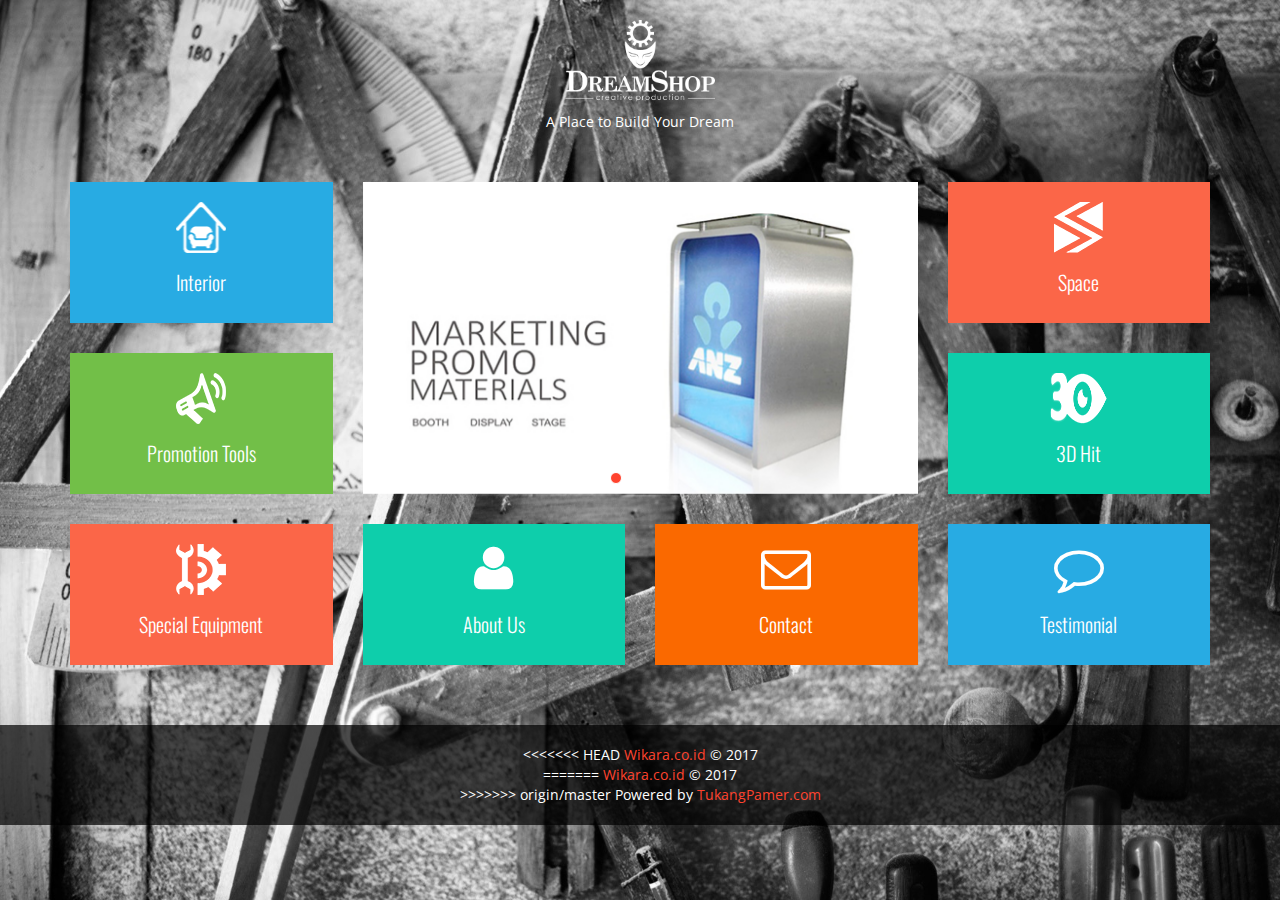
==== commit 7f63b6ce: "popup dan resize" ====
--- a/index.html
+++ b/index.html
@@ -57,7 +57,7 @@
                 <div class="row">
                     <div class="col-md-12">
                         <div class="logo text-center">
-                            <h1><img src="dreamshop_logo.png" class="logodream" /></h1>
+                            <h1><img src="images/dreamshop_logo.png" class="logodream" /></h1>
                             <span style="color: white;">A Place to Build Your Dream</span>
                         </div>
                     </div>
@@ -189,7 +189,11 @@
                 <div class="row">
                     <div class="col-md-12">
                         <div>
+<<<<<<< HEAD
+						<a href="http://www.wikara.co.id">Wikara.co.id</a> &copy; 2017<br>
+=======
 						<a href="www.wikara.co.id">Wikara.co.id</a> &copy; 2017<br>
+>>>>>>> origin/master
 						Powered by <a target="_blank" href="http://www.tukangpamer.com">TukangPamer.com</a>	
 						</div>
                     </div>
@@ -849,8 +853,6 @@
                                                     <div class="portfolio-details text-center">
                                                         <h4>Project Name</h4>
                                                         <a id="dwr1" class="generascript_effect" href="#"><i class="fa fa-search"></i></a>
-                                                        <h4>Project Name</h4>
-                                                        <a id="dwr1" class="generascript_effect" href="#"><i class="fa fa-search"></i></a>
                                                     </div>
                                                 </div>
                                             </div>
@@ -867,26 +869,6 @@
 
                                             <div class="col-md-4 generascript_img_container">
                                                 <div class="portfolio-item generascript_img_innerSet">
-                                                    <img src="images/interior/residential/darmawangsa_residence/dwr2.jpg" class="img-responsive" alt="...">
-                                                    <div class="portfolio-details text-center">
-                                                        <h4>Project Name</h4>
-                                                        <a id="dwr2" class="generascript_effect" href="#"><i class="fa fa-search"></i></a>
-                                                    </div>
-                                                </div>
-                                            </div>
-
-                                            <div class="col-md-4 generascript_img_container">
-                                                <div class="portfolio-item generascript_img_innerSet">
-                                                    <img src="images/interior/residential/darmawangsa_residence/dwr3.jpg" class="img-responsive" alt="...">
-                                                    <div class="portfolio-details text-center">
-                                                        <h4>Project Name</h4>
-                                                        <a id="dwr3" class="generascript_effect" href="#"><i class="fa fa-search"></i></a>
-=======
-                                                    <img src="images/interior/residential/darmawangsa_residence/dwr3.jpg" class="img-responsive" alt="...">
-                                                    <div class="portfolio-details text-center">
-                                                        <h4>Project Name</h4>
-                                                        <a id="dwr3" class="generascript_effect" href="#"><i class="fa fa-search"></i></a>
-=======
                                                     <img src="images/interior/residential/darmawangsa_residence/dwr3.jpg" class="img-responsive" alt="...">
                                                     <div class="portfolio-details text-center">
                                                         <h4>Project Name</h4>
@@ -907,10 +889,6 @@
 											
 											<div class="col-md-4 generascript_img_container">
                                                 <div class="portfolio-item generascript_img_innerSet">
-                                                    <img src="images/interior/residential/darmawangsa_residence/dwr4.jpg" class="img-responsive" alt="...">
-                                                    <div class="portfolio-details text-center">
-                                                        <h4>Project Name</h4>
-                                                        <a id="dwr4" class="generascript_effect" href="#"><i class="fa fa-search"></i></a>
                                                     <img src="images/interior/residential/darmawangsa_residence/dwr5.jpg" class="img-responsive" alt="...">
                                                     <div class="portfolio-details text-center">
                                                         <h4>Project Name</h4>
@@ -921,36 +899,6 @@
 											
 											<div class="col-md-4 generascript_img_container">
                                                 <div class="portfolio-item generascript_img_innerSet">
-                                                    <img src="images/interior/residential/darmawangsa_residence/dwr4.jpg" class="img-responsive" alt="...">
-                                                    <div class="portfolio-details text-center">
-                                                        <h4>Project Name</h4>
-                                                        <a id="dwr4" class="generascript_effect" href="#"><i class="fa fa-search"></i></a>
-                                                    <img src="images/interior/residential/darmawangsa_residence/dwr5.jpg" class="img-responsive" alt="...">
-                                                    <div class="portfolio-details text-center">
-                                                        <h4>Project Name</h4>
-                                                        <a id="dwr5" class="generascript_effect" href="#"><i class="fa fa-search"></i></a>
-                                                    </div>
-                                                </div>
-                                            </div>
-											
-											<div class="col-md-4 generascript_img_container">
-                                                <div class="portfolio-item generascript_img_innerSet">
-                                                    <img src="images/interior/residential/darmawangsa_residence/dwr5.jpg" class="img-responsive" alt="...">
-                                                    <div class="portfolio-details text-center">
-                                                        <h4>Project Name</h4>
-                                                        <a id="dwr5" class="generascript_effect" href="#"><i class="fa fa-search"></i></a>
-                                                    </div>
-                                                </div>
-                                            </div>
-											
-											<div class="col-md-4 generascript_img_container">
-                                                <div class="portfolio-item generascript_img_innerSet">
-                                                    <img src="images/interior/residential/darmawangsa_residence/dwr6.jpg" class="img-responsive" alt="...">
-                                                    <div class="portfolio-details text-center">
-                                                        <h4>Project Name</h4>
-                                                    <img src="images/interior/residential/darmawangsa_residence/dwr6.jpg" class="img-responsive" alt="...">
-                                                    <div class="portfolio-details text-center">
-                                                        <h4>Project Name</h4>
                                                     <img src="images/interior/residential/darmawangsa_residence/dwr6.jpg" class="img-responsive" alt="...">
                                                     <div class="portfolio-details text-center">
                                                         <h4>Project Name</h4>
@@ -1134,14 +1082,35 @@
 
                                     <div class="tab-pane active" id="tab-01">
                                         <div class="row">
+<<<<<<< HEAD
+                                            <div class="col-md-4 generascript_img_container">
+=======
                                             <div class="col-md-4">
+>>>>>>> origin/master
                                                 <div class="portfolio-item">
                                                     <img src="images/promotion-tools/bmw/bmw-1.jpg" class="img-responsive" alt="...">
-
-                                            <div class="col-md-4 generascript_img_container">
-                                                <div class="portfolio-item generascript_img_innerSet">
-                                                    <img src="images/portfolio/10.png" class="img-responsive" alt="...">
->>>>>>> 3f22e442d2d8005e30adf7df51d6a860da49759b
+                                                    <div class="portfolio-details text-center">
+                                                        <h4>Project Name</h4>
+                                                        <a id="bmwcar01" class="generascript_effect" href="#"><i class="fa fa-search"></i></a>
+                                                    </div>
+                                                </div>
+                                            </div>
+
+                                            <div class="col-md-4 generascript_img_container">
+                                                <div class="portfolio-item">
+                                                    <img src="images/promotion-tools/bmw/bmw-2.jpg" class="img-responsive" alt="...">
+                                                    <div class="portfolio-details text-center">
+                                                        <h4>Project Name</h4>
+                                                        <a id="bmwcar02"  class="generascript_effect"  href="#"><i class="fa fa-search"></i></a>
+                                                    </div>
+                                                </div>
+                                            </div>
+
+                                            <div class="col-md-4 generascript_img_container">
+                                                <div class="portfolio-item">
+                                                    <img src="images/promotion-tools/bmw/bmw-3.jpg" class="img-responsive" alt="...">
+<<<<<<< HEAD
+=======
                                                     <div class="portfolio-details text-center">
                                                         <h4>Project Name</h4>
                                                         <a href="#"><i class="fa fa-search"></i></a>
@@ -1150,218 +1119,478 @@
                                             </div>
                                             <div class="col-md-4">
                                                 <div class="portfolio-item">
-                                                    <img src="images/promotion-tools/bmw/bmw-2.jpg" class="img-responsive" alt="...">
-                                            <div class="col-md-4 generascript_img_container">
-                                                <div class="portfolio-item generascript_img_innerSet">
-                                                    <img src="images/portfolio/11.png" class="img-responsive" alt="...">
+                                                    <img src="images/promotion-tools/bmw/bmw-4.jpg" class="img-responsive" alt="...">
                                                     <div class="portfolio-details text-center">
                                                         <h4>Project Name</h4>
                                                         <a href="#"><i class="fa fa-search"></i></a>
                                                     </div>
                                                 </div>
                                             </div>
-
-
                                             <div class="col-md-4">
                                                 <div class="portfolio-item">
-                                                    <img src="images/promotion-tools/bmw/bmw-3.jpg" class="img-responsive" alt="...">
-                                                    <div class="portfolio-details text-center">
-                                                        <h4>Project Name</h4>
-                                                        <a href="#"><i class="fa fa-search"></i></a>
-                                                    </div>
-                                                </div>
-                                            </div>
-                                            <div class="col-md-4">
+                                                    <img src="images/promotion-tools/bmw/bmw-5.jpg" class="img-responsive" alt="...">
+>>>>>>> origin/master
+                                                    <div class="portfolio-details text-center">
+                                                        <h4>Project Name</h4>
+                                                        <a id="bmwcar03"  class="generascript_effect"  href="#"><i class="fa fa-search"></i></a>
+                                                    </div>
+                                                </div>
+                                            </div>
+                                            <div class="col-md-4 generascript_img_container">
                                                 <div class="portfolio-item">
                                                     <img src="images/promotion-tools/bmw/bmw-4.jpg" class="img-responsive" alt="...">
                                                     <div class="portfolio-details text-center">
                                                         <h4>Project Name</h4>
-                                                        <a href="#"><i class="fa fa-search"></i></a>
-                                                    </div>
-                                                </div>
-                                            </div>
-                                            <div class="col-md-4">
+                                                        <a id="bmwcar04"  class="generascript_effect"  href="#"><i class="fa fa-search"></i></a>
+                                                    </div>
+                                                </div>
+                                            </div>
+                                            <div class="col-md-4 generascript_img_container">
                                                 <div class="portfolio-item">
                                                     <img src="images/promotion-tools/bmw/bmw-5.jpg" class="img-responsive" alt="...">
-                                            <div class="col-md-4 generascript_img_container">
-                                                <div class="portfolio-item generascript_img_innerSet">
-                                                    <img src="images/portfolio/12.png" class="img-responsive" alt="...">
-
-                                                    <div class="portfolio-details text-center">
-                                                        <h4>Project Name</h4>
-                                                        <a href="#"><i class="fa fa-search"></i></a>
+                                                    <div class="portfolio-details text-center">
+                                                        <h4>Project Name</h4>
+                                                        <a id="bmwcar05"  class="generascript_effect"  href="#"><i class="fa fa-search"></i></a>
                                                     </div>
                                                 </div>
                                             </div>
                                         </div>
+										<generascriptdata id="target_bmwcar01" class="fade">
+											<div class ="data container">
+												<div class="data_wrapper">
+													<div class="data_content generascript_top no-padding">
+														<img src="images/promotion-tools/bmw/bmw-1.jpg" class="img-responsive" alt="...">
+													</div>
+												</div>
+											</div>
+										</generascriptdata>
+										<generascriptdata id="target_bmwcar02" class="fade">
+											<div class ="data container">
+												<div class="data_wrapper">
+													<div class="data_content generascript_top no-padding">
+														<img src="images/promotion-tools/bmw/bmw-2.jpg" class="img-responsive" alt="...">
+													</div>
+												</div>
+											</div>
+										</generascriptdata>
+										<generascriptdata id="target_bmwcar03" class="fade">
+											<div class ="data container">
+												<div class="data_wrapper">
+													<div class="data_content generascript_top no-padding">
+														<img src="images/promotion-tools/bmw/bmw-3.jpg" class="img-responsive" alt="...">
+													</div>
+												</div>
+											</div>
+										</generascriptdata>
+										<generascriptdata id="target_bmwcar04" class="fade">
+											<div class ="data container">
+												<div class="data_wrapper">
+													<div class="data_content generascript_top no-padding">
+														<img src="images/promotion-tools/bmw/bmw-4.jpg" class="img-responsive" alt="...">
+													</div>
+												</div>
+											</div>
+										</generascriptdata>
+										<generascriptdata id="target_bmwcar05" class="fade">
+											<div class ="data container">
+												<div class="data_wrapper">
+													<div class="data_content generascript_top no-padding">
+														<img src="images/promotion-tools/bmw/bmw-5.jpg" class="img-responsive" alt="...">
+													</div>
+												</div>
+											</div>
+										</generascriptdata>
                                     </div>
 
 
                                     <div class="tab-pane" id="tab-02">
                                         <div class="row">
+<<<<<<< HEAD
+                                            <div class="col-md-4 generascript_img_container">
+=======
                                             <div class="col-md-4">
+>>>>>>> origin/master
                                                 <div class="portfolio-item">
                                                     <img src="images/promotion-tools/charles-jordan/cj-1.jpg" class="img-responsive" alt="...">
                                                     <div class="portfolio-details text-center">
                                                         <h4>Project Name</h4>
+<<<<<<< HEAD
+                                                        <a id="cjwatch01"  class="generascript_effect"  href="#"><i class="fa fa-search"></i></a>
+=======
                                                         <a href="#"><i class="fa fa-search"></i></a>
-                                                    </div>
-                                                </div>
-                                            </div>
+>>>>>>> origin/master
+                                                    </div>
+                                                </div>
+                                            </div>
+
+                                            <div class="col-md-4 generascript_img_container">
+                                                <div class="portfolio-item">
+                                                    <img src="images/promotion-tools/charles-jordan/cj-2.jpg" class="img-responsive" alt="...">
+                                                    <div class="portfolio-details text-center">
+                                                        <h4>Project Name</h4>
+                                                        <a id="cjwatch02"  class="generascript_effect"  href="#"><i class="fa fa-search"></i></a>
+                                                    </div>
+                                                </div>
+                                            </div>
+
+                                            <div class="col-md-4 generascript_img_container">
+                                                <div class="portfolio-item">
+                                                    <img src="images/promotion-tools/charles-jordan/cj-3.jpg" class="img-responsive" alt="...">
+                                                    <div class="portfolio-details text-center">
+                                                        <h4>Project Name</h4>
+                                                        <a id="cjwatch03"  class="generascript_effect"  href="#"><i class="fa fa-search"></i></a>
+                                                    </div>
+                                                </div>
+                                            </div>
+
+                                            <div class="col-md-4 generascript_img_container">
+                                                <div class="portfolio-item">
+                                                    <img src="images/promotion-tools/charles-jordan/cj-4.jpg" class="img-responsive" alt="...">
+                                                    <div class="portfolio-details text-center">
+                                                        <h4>Project Name</h4>
+                                                        <a id="cjwatch04"  class="generascript_effect"  href="#"><i class="fa fa-search"></i></a>
+                                                    </div>
+                                                </div>
+                                            </div>
+                                        </div>
+										<generascriptdata id="target_cjwatch01" class="fade">
+											<div class ="data container">
+												<div class="data_wrapper">
+													<div class="data_content generascript_top no-padding">
+														<img src="images/promotion-tools/charles-jordan/cj-1.jpg" class="img-responsive" alt="...">
+													</div>
+												</div>
+											</div>
+										</generascriptdata>
+										<generascriptdata id="target_cjwatch02" class="fade">
+											<div class ="data container">
+												<div class="data_wrapper">
+													<div class="data_content generascript_top no-padding">
+														<img src="images/promotion-tools/charles-jordan/cj-2.jpg" class="img-responsive" alt="...">
+													</div>
+												</div>
+											</div>
+										</generascriptdata>
+										<generascriptdata id="target_cjwatch03" class="fade">
+											<div class ="data container">
+												<div class="data_wrapper">
+													<div class="data_content generascript_top no-padding">
+														<img src="images/promotion-tools/charles-jordan/cj-3.jpg" class="img-responsive" alt="...">
+													</div>
+												</div>
+											</div>
+										</generascriptdata>
+										<generascriptdata id="target_cjwatch04" class="fade">
+											<div class ="data container">
+												<div class="data_wrapper">
+													<div class="data_content generascript_top no-padding">
+														<img src="images/promotion-tools/charles-jordan/cj-4.jpg" class="img-responsive" alt="...">
+													</div>
+												</div>
+											</div>
+										</generascriptdata>
+                                    </div>
+
+
+                                    <div class="tab-pane" id="tab-03">
+                                        <div class="row">
+
+                                            <div class="col-md-4 generascript_img_container">
+                                                <div class="portfolio-item">
+                                                    <img src="images/promotion-tools/dulux/dulux-1.jpg" class="img-responsive" alt="...">
+                                                    <div class="portfolio-details text-center">
+                                                        <h4>Project Name</h4>
+                                                        <a id="duluxpaint01"  class="generascript_effect"  href="#"><i class="fa fa-search"></i></a>
+                                                    </div>
+                                                </div>
+                                            </div>
+
+                                            <div class="col-md-4 generascript_img_container">
+                                                <div class="portfolio-item">
+                                                    <img src="images/promotion-tools/dulux/dulux-2.jpg" class="img-responsive" alt="...">
+                                                    <div class="portfolio-details text-center">
+                                                        <h4>Project Name</h4>
+                                                        <a id="duluxpaint02"  class="generascript_effect"  href="#"><i class="fa fa-search"></i></a>
+                                                    </div>
+                                                </div>
+                                            </div>
+
+                                            <div class="col-md-4 generascript_img_container">
+                                                <div class="portfolio-item">
+                                                    <img src="images/promotion-tools/dulux/dulux-3.jpg" class="img-responsive" alt="...">
+<<<<<<< HEAD
+=======
+                                                    <div class="portfolio-details text-center">
+                                                        <h4>Project Name</h4>
+                                                        <a href="#"><i class="fa fa-search"></i></a>
+                                                    </div>
+                                                </div>
+                                            </div>
+
                                             <div class="col-md-4">
                                                 <div class="portfolio-item">
-                                                    <img src="images/promotion-tools/charles-jordan/cj-2.jpg" class="img-responsive" alt="...">
-                                            <div class="col-md-4 generascript_img_container">
-                                                <div class="portfolio-item generascript_img_innerSet">
-                                                    <img src="images/portfolio/1.png" class="img-responsive" alt="...">
+                                                    <img src="images/promotion-tools/dulux/dulux-4.jpg" class="img-responsive" alt="...">
                                                     <div class="portfolio-details text-center">
                                                         <h4>Project Name</h4>
                                                         <a href="#"><i class="fa fa-search"></i></a>
                                                     </div>
                                                 </div>
                                             </div>
+
                                             <div class="col-md-4">
                                                 <div class="portfolio-item">
-                                                    <img src="images/promotion-tools/charles-jordan/cj-3.jpg" class="img-responsive" alt="...">
-                                            <div class="col-md-4 generascript_img_container">
-                                                <div class="portfolio-item generascript_img_innerSet">
-                                                    <img src="images/portfolio/2.png" class="img-responsive" alt="...">
+                                                    <img src="images/promotion-tools/dulux/dulux-5.jpg" class="img-responsive" alt="...">
                                                     <div class="portfolio-details text-center">
                                                         <h4>Project Name</h4>
                                                         <a href="#"><i class="fa fa-search"></i></a>
                                                     </div>
                                                 </div>
                                             </div>
+
                                             <div class="col-md-4">
                                                 <div class="portfolio-item">
-                                                    <img src="images/promotion-tools/bmw/bmw-1.jpg" class="img-responsive" alt="...">
-                                                    <img src="images/promotion-tools/charles-jordan/cj-4.jpg" class="img-responsive" alt="...">
-                                            <div class="col-md-4 generascript_img_container">
-                                                <div class="portfolio-item generascript_img_innerSet">
-                                                    <img src="images/portfolio/3.png" class="img-responsive" alt="...">
-                                                    <div class="portfolio-details text-center">
-                                                        <h4>Project Name</h4>
+                                                    <img src="images/promotion-tools/dulux/dulux-6.jpg" class="img-responsive" alt="...">
+>>>>>>> origin/master
+                                                    <div class="portfolio-details text-center">
+                                                        <h4>Project Name</h4>
+                                                        <a id="duluxpaint03"  class="generascript_effect"  href="#"><i class="fa fa-search"></i></a>
+                                                    </div>
+                                                </div>
+                                            </div>
+
+                                            <div class="col-md-4 generascript_img_container">
+                                                <div class="portfolio-item">
+                                                    <img src="images/promotion-tools/dulux/dulux-4.jpg" class="img-responsive" alt="...">
+                                                    <div class="portfolio-details text-center">
+                                                        <h4>Project Name</h4>
+                                                        <a id="duluxpaint04"  class="generascript_effect"  href="#"><i class="fa fa-search"></i></a>
+                                                    </div>
+                                                </div>
+                                            </div>
+
+                                            <div class="col-md-4 generascript_img_container">
+                                                <div class="portfolio-item">
+                                                    <img src="images/promotion-tools/dulux/dulux-5.jpg" class="img-responsive" alt="...">
+                                                    <div class="portfolio-details text-center">
+                                                        <h4>Project Name</h4>
+                                                        <a id="duluxpaint05"  class="generascript_effect"  href="#"><i class="fa fa-search"></i></a>
+                                                    </div>
+                                                </div>
+                                            </div>
+
+                                            <div class="col-md-4 generascript_img_container">
+                                                <div class="portfolio-item">
+                                                    <img src="images/promotion-tools/dulux/dulux-6.jpg" class="img-responsive" alt="...">
+                                                    <div class="portfolio-details text-center">
+                                                        <h4>Project Name</h4>
+                                                        <a id="duluxpaint06"  class="generascript_effect"  href="#"><i class="fa fa-search"></i></a>
+                                                    </div>
+                                                </div>
+                                            </div>
+                                        </div>										
+										<generascriptdata id="target_duluxpaint01" class="fade">
+											<div class ="data container">
+												<div class="data_wrapper">
+													<div class="data_content generascript_top no-padding">
+														<img src="images/promotion-tools/dulux/dulux-1.jpg" class="img-responsive" alt="...">
+													</div>
+												</div>
+											</div>
+										</generascriptdata>										
+										<generascriptdata id="target_duluxpaint02" class="fade">
+											<div class ="data container">
+												<div class="data_wrapper">
+													<div class="data_content generascript_top no-padding">
+														<img src="images/promotion-tools/dulux/dulux-2.jpg" class="img-responsive" alt="...">
+													</div>
+												</div>
+											</div>
+										</generascriptdata>										
+										<generascriptdata id="target_duluxpaint03" class="fade">
+											<div class ="data container">
+												<div class="data_wrapper">
+													<div class="data_content generascript_top no-padding">
+														<img src="images/promotion-tools/dulux/dulux-3.jpg" class="img-responsive" alt="...">
+													</div>
+												</div>
+											</div>
+										</generascriptdata>										
+										<generascriptdata id="target_duluxpaint04" class="fade">
+											<div class ="data container">
+												<div class="data_wrapper">
+													<div class="data_content generascript_top no-padding">
+														<img src="images/promotion-tools/dulux/dulux-4.jpg" class="img-responsive" alt="...">
+													</div>
+												</div>
+											</div>
+										</generascriptdata>										
+										<generascriptdata id="target_duluxpaint05" class="fade">
+											<div class ="data container">
+												<div class="data_wrapper">
+													<div class="data_content generascript_top no-padding">
+														<img src="images/promotion-tools/dulux/dulux-5.jpg" class="img-responsive" alt="...">
+													</div>
+												</div>
+											</div>
+										</generascriptdata>										
+										<generascriptdata id="target_duluxpaint06" class="fade">
+											<div class ="data container">
+												<div class="data_wrapper">
+													<div class="data_content generascript_top no-padding">
+														<img src="images/promotion-tools/dulux/dulux-6.jpg" class="img-responsive" alt="...">
+													</div>
+												</div>
+											</div>
+										</generascriptdata>
+                                    </div>
+
+                                    <div class="tab-pane" id="tab-04">
+                                        <div class="row">
+<<<<<<< HEAD
+                                            <div class="col-md-4 generascript_img_container">
+=======
+                                            <div class="col-md-4">
+>>>>>>> origin/master
+                                                <div class="portfolio-item">
+                                                    <img src="images/promotion-tools/snapdragon/snapdragon-1.jpg" class="img-responsive" alt="...">
+                                                    <div class="portfolio-details text-center">
+                                                        <h4>Project Name</h4>
+<<<<<<< HEAD
+                                                        <a id="snapdragochip01"  class="generascript_effect"  href="#"><i class="fa fa-search"></i></a>
+=======
                                                         <a href="#"><i class="fa fa-search"></i></a>
-                                                    </div>
-                                                </div>
-                                            </div>
-                                        </div>
-                                    </div>
-                                            <div class="col-md-4 generascript_img_container">
-                                                <div class="portfolio-item generascript_img_innerSet">
-                                                    <img src="images/portfolio/10.png" class="img-responsive" alt="...">
+>>>>>>> origin/master
+                                                    </div>
+                                                </div>
+                                            </div>
+
+                                            <div class="col-md-4 generascript_img_container">
+                                                <div class="portfolio-item">
+                                                    <img src="images/promotion-tools/snapdragon/snapdragon-2.jpg" class="img-responsive" alt="...">
+                                                    <div class="portfolio-details text-center">
+                                                        <h4>Project Name</h4>
+                                                        <a id="snapdragochip02"  class="generascript_effect"  href="#"><i class="fa fa-search"></i></a>
+                                                    </div>
+                                                </div>
+                                            </div>
+
+                                            <div class="col-md-4 generascript_img_container">
+                                                <div class="portfolio-item">
+                                                    <img src="images/promotion-tools/snapdragon/snapdragon-3.jpg" class="img-responsive" alt="...">
+                                                    <div class="portfolio-details text-center">
+                                                        <h4>Project Name</h4>
+                                                        <a id="snapdragochip03"  class="generascript_effect"  href="#"><i class="fa fa-search"></i></a>
+                                                    </div>
+                                                </div>
+                                            </div>
+
+                                            <div class="col-md-4 generascript_img_container">
+                                                <div class="portfolio-item">
+                                                    <img src="images/promotion-tools/snapdragon/snapdragon-4.jpg" class="img-responsive" alt="...">
+<<<<<<< HEAD
+=======
+                                                    <div class="portfolio-details text-center">
+                                                        <h4>Project Name</h4>
+                                                        <a href="#"><i class="fa fa-search"></i></a>
+                                                    </div>
+                                                </div>
+                                            </div>
+
                                             <div class="col-md-4">
                                                 <div class="portfolio-item">
-                                                    <img src="images/promotion-tools/dulux/dulux-1.jpg" class="img-responsive" alt="...">
-                                            <div class="col-md-4 generascript_img_container">
-                                                <div class="portfolio-item generascript_img_innerSet">
-                                                    <img src="images/portfolio/4.png" class="img-responsive" alt="...">
+                                                    <img src="images/promotion-tools/snapdragon/snapdragon-5.jpg" class="img-responsive" alt="...">
                                                     <div class="portfolio-details text-center">
                                                         <h4>Project Name</h4>
                                                         <a href="#"><i class="fa fa-search"></i></a>
                                                     </div>
                                                 </div>
                                             </div>
+
                                             <div class="col-md-4">
                                                 <div class="portfolio-item">
-                                                    <img src="images/promotion-tools/dulux/dulux-2.jpg" class="img-responsive" alt="...">
-                                            <div class="col-md-4 generascript_img_container">
-                                                <div class="portfolio-item generascript_img_innerSet">
-                                                    <img src="images/portfolio/5.png" class="img-responsive" alt="...">
-                                                    <div class="portfolio-details text-center">
-                                                        <h4>Project Name</h4>
-                                                        <a href="#"><i class="fa fa-search"></i></a>
-                                                    </div>
-                                                </div>
-                                            </div>
-                                            <div class="col-md-4">
-                                                <div class="portfolio-item">
-                                                    <img src="images/promotion-tools/dulux/dulux-3.jpg" class="img-responsive" alt="...">
-                                                    <div class="portfolio-details text-center">
-                                                        <h4>Project Name</h4>
-                                                        <a href="#"><i class="fa fa-search"></i></a>
-                                                    </div>
-                                                </div>
-                                            </div>
-                                            <div class="col-md-4">
-                                                <div class="portfolio-item">
-                                                    <img src="images/promotion-tools/bmw/bmw-2.jpg" class="img-responsive" alt="...">
-
-                                            <div class="col-md-4 generascript_img_container">
-                                                <div class="portfolio-item generascript_img_innerSet">
-                                                    <img src="images/portfolio/11.png" class="img-responsive" alt
-                                            <div class="col-md-4">
-                                                <div class="portfolio-item">
-                                                    <img src="images/promotion-tools/dulux/dulux-6.jpg" class="img-responsive" alt="...">
-                                            <div class="col-md-4 generascript_img_container">
-                                                <div class="portfolio-item generascript_img_innerSet">
-                                                    <img src="images/portfolio/6.png" class="img-responsive" alt="...">
-                                                    <div class="portfolio-details text-center">
-                                                        <h4>Project Name</h4>
-                                                        <a href="#"><i class="fa fa-search"></i></a>
-                                                    </div>
-                                                </div>
-                                            </div>
-                                            <div class="col-md-4">
-                                                <div class="portfolio-item">
-                                                    <img src="images/promotion-tools/bmw/bmw-3.jpg" class="img-responsive" alt="...">
-                                                    <img src="images/promotion-tools/snapdragon/snapdragon-2.jpg" class="img-responsive" alt="...">
-                                            <div class="col-md-4 generascript_img_container">
-                                                <div class="portfolio-item generascript_img_innerSet">
-                                                    <img src="images/portfolio/7.png" class="img-responsive" alt="...">
-                                                    <div class="portfolio-details text-center">
-                                                        <h4>Project Name</h4>
-                                                        <a href="#"><i class="fa fa-search"></i></a>
-                                                    </div>
-                                                </div>
-                                            </div>
-                                            <div class="col-md-4">
-                                                <div class="portfolio-item">
-                                                    <img src="images/promotion-tools/bmw/bmw-4.jpg" class="img-responsive" alt="...">
-                                            <div class="col-md-4">
-                                                <div class="portfolio-item">
-                                                    <img src="images/promotion-tools/snapdragon/snapdragon-3.jpg" class="img-responsive" alt="...">
-                                            <div class="col-md-4 generascript_img_container">
-                                                <div class="portfolio-item generascript_img_innerSet">
-                                                    <img src="images/portfolio/8.png" class="img-responsive" alt="...">
-                                                    <div class="portfolio-details text-center">
-                                                        <h4>Project Name</h4>
-                                                        <a href="#"><i class="fa fa-search"></i></a>
-                                                    </div>
-                                                </div>
-                                            </div>
-                                            <div class="col-md-4">
-                                                <div class="portfolio-item">
-                                                    <img src="images/promotion-tools/snapdragon/snapdragon-3.jpg" class="img-responsive" alt="...">
-                                            <div class="col-md-4 generascript_img_container">
-                                                <div class="portfolio-item generascript_img_innerSet">
-                                                    <img src="images/portfolio/8.png" class="img-responsive" alt="...">
-                                                    <div class="portfolio-details text-center">
-                                                        <h4>Project Name</h4>
-                                                        <a href="#"><i class="fa fa-search"></i></a>
-                                                    </div>
-                                                </div>
-                                            </div>
-                                            <div class="col-md-4">
-                                                <div class="portfolio-item">
-                                                    <img src="images/promotion-tools/bmw/bmw-5.jpg" class="img-responsive" alt="...">
-
-                                            <div class="col-md-4 generascript_img_container">
-                                                <div class="portfolio-item generascript_img_innerSet">
-                                                    <img src="images/portfolio/12.png" class="img-responsive" alt="...">
-                                            <div class="col-md-4">
-                                                <div class="portfolio-item">
                                                     <img src="images/promotion-tools/snapdragon/snapdragon-6.jpg" class="img-responsive" alt="...">
-                                            <div class="col-md-4 generascript_img_container">
-                                                <div class="portfolio-item generascript_img_innerSet">
-                                                    <img src="images/portfolio/9.png" class="img-responsive" alt="...">
-                                                    <div class="portfolio-details text-center">
-                                                        <h4>Project Name</h4>
-                                                        <a href="#"><i class="fa fa-search"></i></a>
-                                                    </div>
-                                                </div>
-                                            </div>
-                                        </div>
+>>>>>>> origin/master
+                                                    <div class="portfolio-details text-center">
+                                                        <h4>Project Name</h4>
+                                                        <a id="snapdragochip04"  class="generascript_effect"  href="#"><i class="fa fa-search"></i></a>
+                                                    </div>
+                                                </div>
+                                            </div>
+
+                                            <div class="col-md-4 generascript_img_container">
+                                                <div class="portfolio-item">
+                                                    <img src="images/promotion-tools/snapdragon/snapdragon-5.jpg" class="img-responsive" alt="...">
+                                                    <div class="portfolio-details text-center">
+                                                        <h4>Project Name</h4>
+                                                        <a id="snapdragochip05"  class="generascript_effect"  href="#"><i class="fa fa-search"></i></a>
+                                                    </div>
+                                                </div>
+                                            </div>
+
+                                            <div class="col-md-4 generascript_img_container">
+                                                <div class="portfolio-item">
+                                                    <img src="images/promotion-tools/snapdragon/snapdragon-6.jpg" class="img-responsive" alt="...">
+                                                    <div class="portfolio-details text-center">
+                                                        <h4>Project Name</h4>
+                                                        <a id="snapdragochip06"  class="generascript_effect"  href="#"><i class="fa fa-search"></i></a>
+                                                    </div>
+                                                </div>
+                                            </div>
+                                        </div>										
+										<generascriptdata id="target_snapdragochip01" class="fade">
+											<div class ="data container">
+												<div class="data_wrapper">
+													<div class="data_content generascript_top no-padding">
+														<img src="images/promotion-tools/snapdragon/snapdragon-1.jpg" class="img-responsive" alt="...">
+													</div>
+												</div>
+											</div>
+										</generascriptdata>										
+										<generascriptdata id="target_snapdragochip02" class="fade">
+											<div class ="data container">
+												<div class="data_wrapper">
+													<div class="data_content generascript_top no-padding">
+														<img src="images/promotion-tools/snapdragon/snapdragon-2.jpg" class="img-responsive" alt="...">
+													</div>
+												</div>
+											</div>
+										</generascriptdata>										
+										<generascriptdata id="target_snapdragochip03" class="fade">
+											<div class ="data container">
+												<div class="data_wrapper">
+													<div class="data_content generascript_top no-padding">
+														<img src="images/promotion-tools/snapdragon/snapdragon-3.jpg" class="img-responsive" alt="...">
+													</div>
+												</div>
+											</div>
+										</generascriptdata>										
+										<generascriptdata id="target_snapdragochip04" class="fade">
+											<div class ="data container">
+												<div class="data_wrapper">
+													<div class="data_content generascript_top no-padding">
+														<img src="images/promotion-tools/snapdragon/snapdragon-4.jpg" class="img-responsive" alt="...">
+													</div>
+												</div>
+											</div>
+										</generascriptdata>										
+										<generascriptdata id="target_snapdragochip05" class="fade">
+											<div class ="data container">
+												<div class="data_wrapper">
+													<div class="data_content generascript_top no-padding">
+														<img src="images/promotion-tools/snapdragon/snapdragon-5.jpg" class="img-responsive" alt="...">
+													</div>
+												</div>
+											</div>
+										</generascriptdata>										
+										<generascriptdata id="target_snapdragochip06" class="fade">
+											<div class ="data container">
+												<div class="data_wrapper">
+													<div class="data_content generascript_top no-padding">
+														<img src="images/promotion-tools/snapdragon/snapdragon-6.jpg" class="img-responsive" alt="...">
+													</div>
+												</div>
+											</div>
+										</generascriptdata>
                                     </div>
                                 </div>
                             </div>
@@ -1425,11 +1654,33 @@
                     </div>
                 </div>
 
-                                    <div class="tab-pane" id="tab-02">
+                <div class="container">
+                    <div class="row">
+                        <div class="section-title text-center">
+                            <h3>SPECIAL EQUIPMENT</h3><br />
+                            <p></p>
+                        </div><hr />
+                    </div>
+                    <div class="row">
+                        <div class="col-md-12">
+
+                            <h3 style="text-align: center;">SOME OF WHAT WE'VE DONE</h3><br />
+
+                            <div class="custom-tab">
+
+                                <ul class="nav nav-tabs nav-justified" role="tablist">
+                                    <li class="active"><a href="#tab-1" role="tab" data-toggle="tab">Kantor Pajak</a></li>
+                                    <li><a href="#tab-2" role="tab" data-toggle="tab">Menara Kadin</a></li>
+                                    <li><a href="#tab-3" role="tab" data-toggle="tab">Cendana Park</a></li>
+                                    <li><a href="#tab-4" role="tab" data-toggle="tab">POS Indonesia</a></li>
+
+                                </ul>
+
+                                <div class="tab-content">
+
+                                    <div class="tab-pane active" id="tab-1">
+                                        <h3 style="text-align: center; margin-bottom: 25px">Commercial</h3>
                                         <div class="row">
-                                            <div class="col-md-4">
-                                                <div class="portfolio-item">
-                                                    <img src="images/promotion-tools/charles-jordan/cj-1.jpg" class="img-responsive" alt="...">
 
                                             <div class="col-md-4 generascript_img_container">
                                                 <div class="portfolio-item generascript_img_innerSet">
@@ -1460,7 +1711,12 @@
                                                     </div>
                                                 </div>
                                             </div>
-
+                                        </div>
+                                    </div>
+
+
+                                    <div class="tab-pane" id="tab-2">
+                                        <h3 style="text-align: center; margin-bottom: 25px">Commercial</h3>
                                         <div class="row">
 
                                             <div class="col-md-4 generascript_img_container">
@@ -1782,10 +2038,10 @@
                         <div class="col-md-4">
                             <div class="footer-social text-center">
                                 <ul>
-                                    <li><a href="#"><i class="fa fa-twitter"></i></a></li>
-                                    <li><a href="#"><i class="fa fa-facebook"></i></a></li>
-                                    <li><a href="#"><i class="fa fa-linkedin"></i></a></li>
-                                    <li><a href="#"><i class="fa fa-instagram"></i></a></li>
+                                    <li><a href="http://twitter.com"><i class="fa fa-twitter"></i></a></li>
+                                    <li><a href="http://facebook.com"><i class="fa fa-facebook"></i></a></li>
+                                    <li><a href="http://linkedin.com"><i class="fa fa-linkedin"></i></a></li>
+                                    <li><a href="http://instagram.com"><i class="fa fa-instagram"></i></a></li>
                                 </ul>
                             </div>
                         </div>
--- a/css/style-dev.css
+++ b/css/style-dev.css
@@ -46,3 +46,7 @@
     width:123px;
 	margin-top: 25px;
 }
+.row>.col-md-4.generascript_img_container {
+    height: 240px !important;
+    margin-bottom: 40px;
+}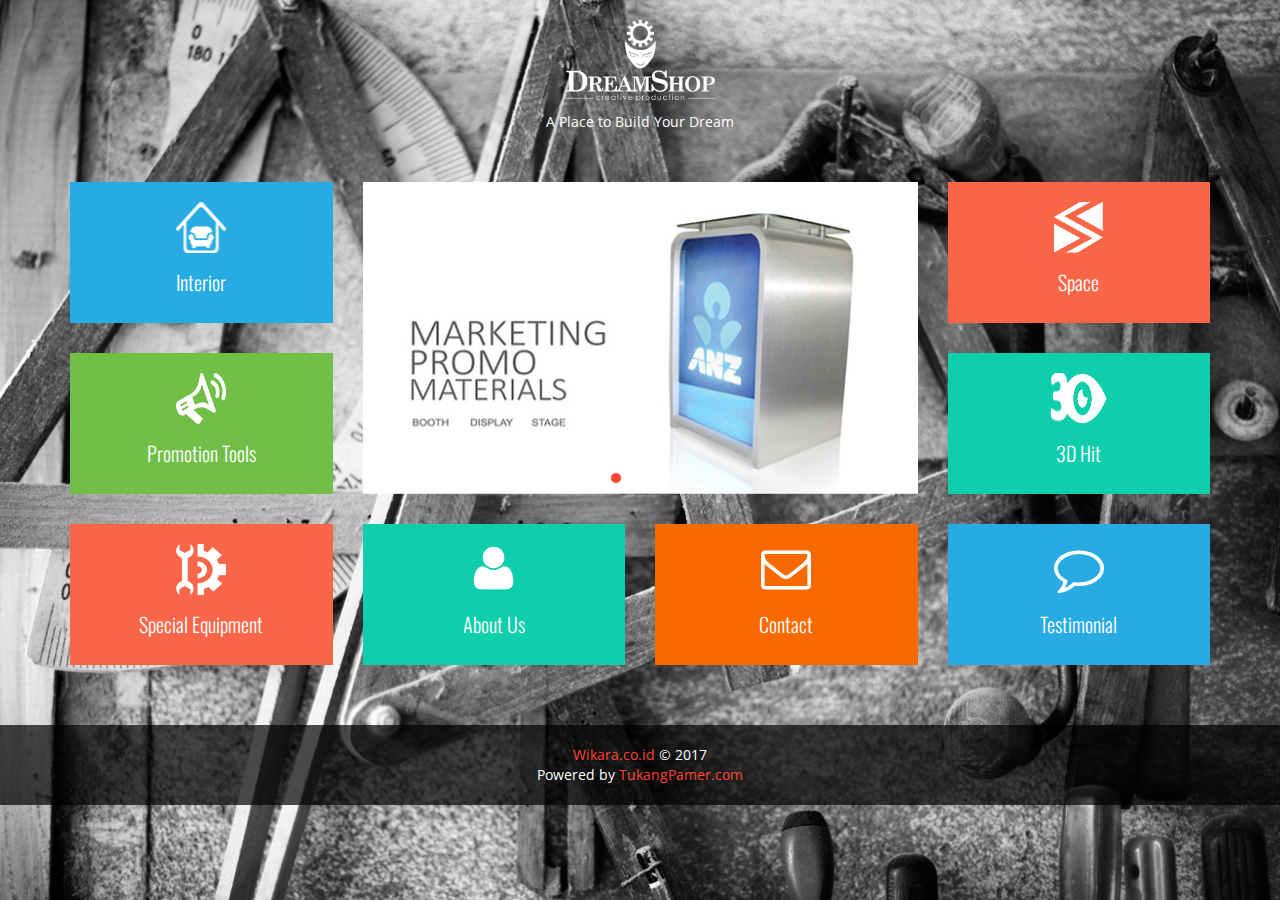
==== commit 135502d6: "Merge remote-tracking branch 'origin/master'" ====
--- a/index.html
+++ b/index.html
@@ -189,11 +189,7 @@
                 <div class="row">
                     <div class="col-md-12">
                         <div>
-<<<<<<< HEAD
-						<a href="http://www.wikara.co.id">Wikara.co.id</a> &copy; 2017<br>
-=======
-						<a href="www.wikara.co.id">Wikara.co.id</a> &copy; 2017<br>
->>>>>>> origin/master
+						<a href="http://www.wikara.co.id" target="_blank">Wikara.co.id</a> &copy; 2017<br>
 						Powered by <a target="_blank" href="http://www.tukangpamer.com">TukangPamer.com</a>	
 						</div>
                     </div>
@@ -1048,6 +1044,7 @@
         </div>
         <!-- End Testimonial Section -->
         <!-- Start Promotion Tools Section -->
+<!-- Start Promotion Tools Section -->
         <div class="section-modal modal fade" id="promotion-modal" tabindex="-1" role="dialog" aria-hidden="true">
             <div class="modal-content">
                 <div class="close-modal" data-dismiss="modal">
@@ -1082,12 +1079,8 @@
 
                                     <div class="tab-pane active" id="tab-01">
                                         <div class="row">
-<<<<<<< HEAD
-                                            <div class="col-md-4 generascript_img_container">
-=======
-                                            <div class="col-md-4">
->>>>>>> origin/master
-                                                <div class="portfolio-item">
+                                            <div class="col-md-4 generascript_img_container">
+                                                <div class="portfolio-item generascript_img_innerset">
                                                     <img src="images/promotion-tools/bmw/bmw-1.jpg" class="img-responsive" alt="...">
                                                     <div class="portfolio-details text-center">
                                                         <h4>Project Name</h4>
@@ -1097,7 +1090,7 @@
                                             </div>
 
                                             <div class="col-md-4 generascript_img_container">
-                                                <div class="portfolio-item">
+                                                <div class="portfolio-item generascript_img_innerset">
                                                     <img src="images/promotion-tools/bmw/bmw-2.jpg" class="img-responsive" alt="...">
                                                     <div class="portfolio-details text-center">
                                                         <h4>Project Name</h4>
@@ -1107,47 +1100,26 @@
                                             </div>
 
                                             <div class="col-md-4 generascript_img_container">
-                                                <div class="portfolio-item">
+                                                <div class="portfolio-item generascript_img_innerset">
                                                     <img src="images/promotion-tools/bmw/bmw-3.jpg" class="img-responsive" alt="...">
-<<<<<<< HEAD
-=======
-                                                    <div class="portfolio-details text-center">
-                                                        <h4>Project Name</h4>
-                                                        <a href="#"><i class="fa fa-search"></i></a>
-                                                    </div>
-                                                </div>
-                                            </div>
-                                            <div class="col-md-4">
-                                                <div class="portfolio-item">
+                                                    <div class="portfolio-details text-center">
+                                                        <h4>Project Name</h4>
+                                                        <a id="bmwcar03"  class="generascript_effect"  href="#"><i class="fa fa-search"></i></a>
+                                                    </div>
+                                                </div>
+                                            </div>
+                                            <div class="col-md-4 generascript_img_container">
+                                                <div class="portfolio-item generascript_img_innerset">
                                                     <img src="images/promotion-tools/bmw/bmw-4.jpg" class="img-responsive" alt="...">
                                                     <div class="portfolio-details text-center">
                                                         <h4>Project Name</h4>
-                                                        <a href="#"><i class="fa fa-search"></i></a>
-                                                    </div>
-                                                </div>
-                                            </div>
-                                            <div class="col-md-4">
-                                                <div class="portfolio-item">
+                                                        <a id="bmwcar04"  class="generascript_effect"  href="#"><i class="fa fa-search"></i></a>
+                                                    </div>
+                                                </div>
+                                            </div>
+                                            <div class="col-md-4 generascript_img_container">
+                                                <div class="portfolio-item generascript_img_innerset">
                                                     <img src="images/promotion-tools/bmw/bmw-5.jpg" class="img-responsive" alt="...">
->>>>>>> origin/master
-                                                    <div class="portfolio-details text-center">
-                                                        <h4>Project Name</h4>
-                                                        <a id="bmwcar03"  class="generascript_effect"  href="#"><i class="fa fa-search"></i></a>
-                                                    </div>
-                                                </div>
-                                            </div>
-                                            <div class="col-md-4 generascript_img_container">
-                                                <div class="portfolio-item">
-                                                    <img src="images/promotion-tools/bmw/bmw-4.jpg" class="img-responsive" alt="...">
-                                                    <div class="portfolio-details text-center">
-                                                        <h4>Project Name</h4>
-                                                        <a id="bmwcar04"  class="generascript_effect"  href="#"><i class="fa fa-search"></i></a>
-                                                    </div>
-                                                </div>
-                                            </div>
-                                            <div class="col-md-4 generascript_img_container">
-                                                <div class="portfolio-item">
-                                                    <img src="images/promotion-tools/bmw/bmw-5.jpg" class="img-responsive" alt="...">
                                                     <div class="portfolio-details text-center">
                                                         <h4>Project Name</h4>
                                                         <a id="bmwcar05"  class="generascript_effect"  href="#"><i class="fa fa-search"></i></a>
@@ -1155,47 +1127,11 @@
                                                 </div>
                                             </div>
                                         </div>
-										<generascriptdata id="target_bmwcar01" class="fade">
+										<generascriptdata id="target_bmwcar1" class="fade">
 											<div class ="data container">
 												<div class="data_wrapper">
 													<div class="data_content generascript_top no-padding">
-														<img src="images/promotion-tools/bmw/bmw-1.jpg" class="img-responsive" alt="...">
-													</div>
-												</div>
-											</div>
-										</generascriptdata>
-										<generascriptdata id="target_bmwcar02" class="fade">
-											<div class ="data container">
-												<div class="data_wrapper">
-													<div class="data_content generascript_top no-padding">
-														<img src="images/promotion-tools/bmw/bmw-2.jpg" class="img-responsive" alt="...">
-													</div>
-												</div>
-											</div>
-										</generascriptdata>
-										<generascriptdata id="target_bmwcar03" class="fade">
-											<div class ="data container">
-												<div class="data_wrapper">
-													<div class="data_content generascript_top no-padding">
-														<img src="images/promotion-tools/bmw/bmw-3.jpg" class="img-responsive" alt="...">
-													</div>
-												</div>
-											</div>
-										</generascriptdata>
-										<generascriptdata id="target_bmwcar04" class="fade">
-											<div class ="data container">
-												<div class="data_wrapper">
-													<div class="data_content generascript_top no-padding">
-														<img src="images/promotion-tools/bmw/bmw-4.jpg" class="img-responsive" alt="...">
-													</div>
-												</div>
-											</div>
-										</generascriptdata>
-										<generascriptdata id="target_bmwcar05" class="fade">
-											<div class ="data container">
-												<div class="data_wrapper">
-													<div class="data_content generascript_top no-padding">
-														<img src="images/promotion-tools/bmw/bmw-5.jpg" class="img-responsive" alt="...">
+														<img src="images/promotion-tools/bmw/bmw-1" class="img-responsive" alt="...">
 													</div>
 												</div>
 											</div>
@@ -1205,26 +1141,18 @@
 
                                     <div class="tab-pane" id="tab-02">
                                         <div class="row">
-<<<<<<< HEAD
-                                            <div class="col-md-4 generascript_img_container">
-=======
-                                            <div class="col-md-4">
->>>>>>> origin/master
-                                                <div class="portfolio-item">
+                                            <div class="col-md-4 generascript_img_container">
+                                                <div class="portfolio-item generascript_img_innerset">
                                                     <img src="images/promotion-tools/charles-jordan/cj-1.jpg" class="img-responsive" alt="...">
                                                     <div class="portfolio-details text-center">
                                                         <h4>Project Name</h4>
-<<<<<<< HEAD
                                                         <a id="cjwatch01"  class="generascript_effect"  href="#"><i class="fa fa-search"></i></a>
-=======
-                                                        <a href="#"><i class="fa fa-search"></i></a>
->>>>>>> origin/master
-                                                    </div>
-                                                </div>
-                                            </div>
-
-                                            <div class="col-md-4 generascript_img_container">
-                                                <div class="portfolio-item">
+                                                    </div>
+                                                </div>
+                                            </div>
+
+                                            <div class="col-md-4 generascript_img_container">
+                                                <div class="portfolio-item generascript_img_innerset">
                                                     <img src="images/promotion-tools/charles-jordan/cj-2.jpg" class="img-responsive" alt="...">
                                                     <div class="portfolio-details text-center">
                                                         <h4>Project Name</h4>
@@ -1234,7 +1162,7 @@
                                             </div>
 
                                             <div class="col-md-4 generascript_img_container">
-                                                <div class="portfolio-item">
+                                                <div class="portfolio-item generascript_img_innerset">
                                                     <img src="images/promotion-tools/charles-jordan/cj-3.jpg" class="img-responsive" alt="...">
                                                     <div class="portfolio-details text-center">
                                                         <h4>Project Name</h4>
@@ -1244,7 +1172,7 @@
                                             </div>
 
                                             <div class="col-md-4 generascript_img_container">
-                                                <div class="portfolio-item">
+                                                <div class="portfolio-item generascript_img_innerset">
                                                     <img src="images/promotion-tools/charles-jordan/cj-4.jpg" class="img-responsive" alt="...">
                                                     <div class="portfolio-details text-center">
                                                         <h4>Project Name</h4>
@@ -1253,42 +1181,6 @@
                                                 </div>
                                             </div>
                                         </div>
-										<generascriptdata id="target_cjwatch01" class="fade">
-											<div class ="data container">
-												<div class="data_wrapper">
-													<div class="data_content generascript_top no-padding">
-														<img src="images/promotion-tools/charles-jordan/cj-1.jpg" class="img-responsive" alt="...">
-													</div>
-												</div>
-											</div>
-										</generascriptdata>
-										<generascriptdata id="target_cjwatch02" class="fade">
-											<div class ="data container">
-												<div class="data_wrapper">
-													<div class="data_content generascript_top no-padding">
-														<img src="images/promotion-tools/charles-jordan/cj-2.jpg" class="img-responsive" alt="...">
-													</div>
-												</div>
-											</div>
-										</generascriptdata>
-										<generascriptdata id="target_cjwatch03" class="fade">
-											<div class ="data container">
-												<div class="data_wrapper">
-													<div class="data_content generascript_top no-padding">
-														<img src="images/promotion-tools/charles-jordan/cj-3.jpg" class="img-responsive" alt="...">
-													</div>
-												</div>
-											</div>
-										</generascriptdata>
-										<generascriptdata id="target_cjwatch04" class="fade">
-											<div class ="data container">
-												<div class="data_wrapper">
-													<div class="data_content generascript_top no-padding">
-														<img src="images/promotion-tools/charles-jordan/cj-4.jpg" class="img-responsive" alt="...">
-													</div>
-												</div>
-											</div>
-										</generascriptdata>
                                     </div>
 
 
@@ -1296,7 +1188,7 @@
                                         <div class="row">
 
                                             <div class="col-md-4 generascript_img_container">
-                                                <div class="portfolio-item">
+                                                <div class="portfolio-item generascript_img_innerset">
                                                     <img src="images/promotion-tools/dulux/dulux-1.jpg" class="img-responsive" alt="...">
                                                     <div class="portfolio-details text-center">
                                                         <h4>Project Name</h4>
@@ -1306,7 +1198,7 @@
                                             </div>
 
                                             <div class="col-md-4 generascript_img_container">
-                                                <div class="portfolio-item">
+                                                <div class="portfolio-item generascript_img_innerset">
                                                     <img src="images/promotion-tools/dulux/dulux-2.jpg" class="img-responsive" alt="...">
                                                     <div class="portfolio-details text-center">
                                                         <h4>Project Name</h4>
@@ -1316,281 +1208,109 @@
                                             </div>
 
                                             <div class="col-md-4 generascript_img_container">
-                                                <div class="portfolio-item">
+                                                <div class="portfolio-item generascript_img_innerset">
                                                     <img src="images/promotion-tools/dulux/dulux-3.jpg" class="img-responsive" alt="...">
-<<<<<<< HEAD
-=======
-                                                    <div class="portfolio-details text-center">
-                                                        <h4>Project Name</h4>
-                                                        <a href="#"><i class="fa fa-search"></i></a>
-                                                    </div>
-                                                </div>
-                                            </div>
-
-                                            <div class="col-md-4">
-                                                <div class="portfolio-item">
+                                                    <div class="portfolio-details text-center">
+                                                        <h4>Project Name</h4>
+                                                        <a id="duluxpaint03"  class="generascript_effect"  href="#"><i class="fa fa-search"></i></a>
+                                                    </div>
+                                                </div>
+                                            </div>
+
+                                            <div class="col-md-4 generascript_img_container">
+                                                <div class="portfolio-item generascript_img_innerset">
                                                     <img src="images/promotion-tools/dulux/dulux-4.jpg" class="img-responsive" alt="...">
                                                     <div class="portfolio-details text-center">
                                                         <h4>Project Name</h4>
-                                                        <a href="#"><i class="fa fa-search"></i></a>
-                                                    </div>
-                                                </div>
-                                            </div>
-
-                                            <div class="col-md-4">
-                                                <div class="portfolio-item">
+                                                        <a id="duluxpaint04"  class="generascript_effect"  href="#"><i class="fa fa-search"></i></a>
+                                                    </div>
+                                                </div>
+                                            </div>
+
+                                            <div class="col-md-4 generascript_img_container">
+                                                <div class="portfolio-item generascript_img_innerset">
                                                     <img src="images/promotion-tools/dulux/dulux-5.jpg" class="img-responsive" alt="...">
                                                     <div class="portfolio-details text-center">
                                                         <h4>Project Name</h4>
-                                                        <a href="#"><i class="fa fa-search"></i></a>
-                                                    </div>
-                                                </div>
-                                            </div>
-
-                                            <div class="col-md-4">
-                                                <div class="portfolio-item">
+                                                        <a id="duluxpaint05"  class="generascript_effect"  href="#"><i class="fa fa-search"></i></a>
+                                                    </div>
+                                                </div>
+                                            </div>
+
+                                            <div class="col-md-4 generascript_img_container">
+                                                <div class="portfolio-item generascript_img_innerset">
                                                     <img src="images/promotion-tools/dulux/dulux-6.jpg" class="img-responsive" alt="...">
->>>>>>> origin/master
-                                                    <div class="portfolio-details text-center">
-                                                        <h4>Project Name</h4>
-                                                        <a id="duluxpaint03"  class="generascript_effect"  href="#"><i class="fa fa-search"></i></a>
-                                                    </div>
-                                                </div>
-                                            </div>
-
-                                            <div class="col-md-4 generascript_img_container">
-                                                <div class="portfolio-item">
-                                                    <img src="images/promotion-tools/dulux/dulux-4.jpg" class="img-responsive" alt="...">
-                                                    <div class="portfolio-details text-center">
-                                                        <h4>Project Name</h4>
-                                                        <a id="duluxpaint04"  class="generascript_effect"  href="#"><i class="fa fa-search"></i></a>
-                                                    </div>
-                                                </div>
-                                            </div>
-
-                                            <div class="col-md-4 generascript_img_container">
-                                                <div class="portfolio-item">
-                                                    <img src="images/promotion-tools/dulux/dulux-5.jpg" class="img-responsive" alt="...">
-                                                    <div class="portfolio-details text-center">
-                                                        <h4>Project Name</h4>
-                                                        <a id="duluxpaint05"  class="generascript_effect"  href="#"><i class="fa fa-search"></i></a>
-                                                    </div>
-                                                </div>
-                                            </div>
-
-                                            <div class="col-md-4 generascript_img_container">
-                                                <div class="portfolio-item">
-                                                    <img src="images/promotion-tools/dulux/dulux-6.jpg" class="img-responsive" alt="...">
                                                     <div class="portfolio-details text-center">
                                                         <h4>Project Name</h4>
                                                         <a id="duluxpaint06"  class="generascript_effect"  href="#"><i class="fa fa-search"></i></a>
                                                     </div>
                                                 </div>
                                             </div>
-                                        </div>										
-										<generascriptdata id="target_duluxpaint01" class="fade">
-											<div class ="data container">
-												<div class="data_wrapper">
-													<div class="data_content generascript_top no-padding">
-														<img src="images/promotion-tools/dulux/dulux-1.jpg" class="img-responsive" alt="...">
-													</div>
-												</div>
-											</div>
-										</generascriptdata>										
-										<generascriptdata id="target_duluxpaint02" class="fade">
-											<div class ="data container">
-												<div class="data_wrapper">
-													<div class="data_content generascript_top no-padding">
-														<img src="images/promotion-tools/dulux/dulux-2.jpg" class="img-responsive" alt="...">
-													</div>
-												</div>
-											</div>
-										</generascriptdata>										
-										<generascriptdata id="target_duluxpaint03" class="fade">
-											<div class ="data container">
-												<div class="data_wrapper">
-													<div class="data_content generascript_top no-padding">
-														<img src="images/promotion-tools/dulux/dulux-3.jpg" class="img-responsive" alt="...">
-													</div>
-												</div>
-											</div>
-										</generascriptdata>										
-										<generascriptdata id="target_duluxpaint04" class="fade">
-											<div class ="data container">
-												<div class="data_wrapper">
-													<div class="data_content generascript_top no-padding">
-														<img src="images/promotion-tools/dulux/dulux-4.jpg" class="img-responsive" alt="...">
-													</div>
-												</div>
-											</div>
-										</generascriptdata>										
-										<generascriptdata id="target_duluxpaint05" class="fade">
-											<div class ="data container">
-												<div class="data_wrapper">
-													<div class="data_content generascript_top no-padding">
-														<img src="images/promotion-tools/dulux/dulux-5.jpg" class="img-responsive" alt="...">
-													</div>
-												</div>
-											</div>
-										</generascriptdata>										
-										<generascriptdata id="target_duluxpaint06" class="fade">
-											<div class ="data container">
-												<div class="data_wrapper">
-													<div class="data_content generascript_top no-padding">
-														<img src="images/promotion-tools/dulux/dulux-6.jpg" class="img-responsive" alt="...">
-													</div>
-												</div>
-											</div>
-										</generascriptdata>
+                                        </div>
                                     </div>
 
                                     <div class="tab-pane" id="tab-04">
                                         <div class="row">
-<<<<<<< HEAD
-                                            <div class="col-md-4 generascript_img_container">
-=======
-                                            <div class="col-md-4">
->>>>>>> origin/master
-                                                <div class="portfolio-item">
+                                            <div class="col-md-4 generascript_img_container">
+                                                <div class="portfolio-item generascript_img_innerset">
                                                     <img src="images/promotion-tools/snapdragon/snapdragon-1.jpg" class="img-responsive" alt="...">
                                                     <div class="portfolio-details text-center">
                                                         <h4>Project Name</h4>
-<<<<<<< HEAD
-                                                        <a id="snapdragochip01"  class="generascript_effect"  href="#"><i class="fa fa-search"></i></a>
-=======
-                                                        <a href="#"><i class="fa fa-search"></i></a>
->>>>>>> origin/master
-                                                    </div>
-                                                </div>
-                                            </div>
-
-                                            <div class="col-md-4 generascript_img_container">
-                                                <div class="portfolio-item">
+                                                        <a id="#"  class="generascript_effect"  href="#"><i class="fa fa-search"></i></a>
+                                                    </div>
+                                                </div>
+                                            </div>
+
+                                            <div class="col-md-4 generascript_img_container">
+                                                <div class="portfolio-item generascript_img_innerset">
                                                     <img src="images/promotion-tools/snapdragon/snapdragon-2.jpg" class="img-responsive" alt="...">
                                                     <div class="portfolio-details text-center">
                                                         <h4>Project Name</h4>
-                                                        <a id="snapdragochip02"  class="generascript_effect"  href="#"><i class="fa fa-search"></i></a>
-                                                    </div>
-                                                </div>
-                                            </div>
-
-                                            <div class="col-md-4 generascript_img_container">
-                                                <div class="portfolio-item">
+                                                        <a id="#"  class="generascript_effect"  href="#"><i class="fa fa-search"></i></a>
+                                                    </div>
+                                                </div>
+                                            </div>
+
+                                            <div class="col-md-4 generascript_img_container">
+                                                <div class="portfolio-item generascript_img_innerset">
                                                     <img src="images/promotion-tools/snapdragon/snapdragon-3.jpg" class="img-responsive" alt="...">
                                                     <div class="portfolio-details text-center">
                                                         <h4>Project Name</h4>
-                                                        <a id="snapdragochip03"  class="generascript_effect"  href="#"><i class="fa fa-search"></i></a>
-                                                    </div>
-                                                </div>
-                                            </div>
-
-                                            <div class="col-md-4 generascript_img_container">
-                                                <div class="portfolio-item">
+                                                        <a id="#"  class="generascript_effect"  href="#"><i class="fa fa-search"></i></a>
+                                                    </div>
+                                                </div>
+                                            </div>
+
+                                            <div class="col-md-4 generascript_img_container">
+                                                <div class="portfolio-item generascript_img_innerset">
                                                     <img src="images/promotion-tools/snapdragon/snapdragon-4.jpg" class="img-responsive" alt="...">
-<<<<<<< HEAD
-=======
-                                                    <div class="portfolio-details text-center">
-                                                        <h4>Project Name</h4>
-                                                        <a href="#"><i class="fa fa-search"></i></a>
-                                                    </div>
-                                                </div>
-                                            </div>
-
-                                            <div class="col-md-4">
-                                                <div class="portfolio-item">
+                                                    <div class="portfolio-details text-center">
+                                                        <h4>Project Name</h4>
+                                                        <a id="#"  class="generascript_effect"  href="#"><i class="fa fa-search"></i></a>
+                                                    </div>
+                                                </div>
+                                            </div>
+
+                                            <div class="col-md-4 generascript_img_container">
+                                                <div class="portfolio-item generascript_img_innerset">
                                                     <img src="images/promotion-tools/snapdragon/snapdragon-5.jpg" class="img-responsive" alt="...">
                                                     <div class="portfolio-details text-center">
                                                         <h4>Project Name</h4>
-                                                        <a href="#"><i class="fa fa-search"></i></a>
-                                                    </div>
-                                                </div>
-                                            </div>
-
-                                            <div class="col-md-4">
-                                                <div class="portfolio-item">
+                                                        <a id="#"  class="generascript_effect"  href="#"><i class="fa fa-search"></i></a>
+                                                    </div>
+                                                </div>
+                                            </div>
+
+                                            <div class="col-md-4 generascript_img_container">
+                                                <div class="portfolio-item generascript_img_innerset">
                                                     <img src="images/promotion-tools/snapdragon/snapdragon-6.jpg" class="img-responsive" alt="...">
->>>>>>> origin/master
-                                                    <div class="portfolio-details text-center">
-                                                        <h4>Project Name</h4>
-                                                        <a id="snapdragochip04"  class="generascript_effect"  href="#"><i class="fa fa-search"></i></a>
-                                                    </div>
-                                                </div>
-                                            </div>
-
-                                            <div class="col-md-4 generascript_img_container">
-                                                <div class="portfolio-item">
-                                                    <img src="images/promotion-tools/snapdragon/snapdragon-5.jpg" class="img-responsive" alt="...">
-                                                    <div class="portfolio-details text-center">
-                                                        <h4>Project Name</h4>
-                                                        <a id="snapdragochip05"  class="generascript_effect"  href="#"><i class="fa fa-search"></i></a>
-                                                    </div>
-                                                </div>
-                                            </div>
-
-                                            <div class="col-md-4 generascript_img_container">
-                                                <div class="portfolio-item">
-                                                    <img src="images/promotion-tools/snapdragon/snapdragon-6.jpg" class="img-responsive" alt="...">
-                                                    <div class="portfolio-details text-center">
-                                                        <h4>Project Name</h4>
-                                                        <a id="snapdragochip06"  class="generascript_effect"  href="#"><i class="fa fa-search"></i></a>
-                                                    </div>
-                                                </div>
-                                            </div>
-                                        </div>										
-										<generascriptdata id="target_snapdragochip01" class="fade">
-											<div class ="data container">
-												<div class="data_wrapper">
-													<div class="data_content generascript_top no-padding">
-														<img src="images/promotion-tools/snapdragon/snapdragon-1.jpg" class="img-responsive" alt="...">
-													</div>
-												</div>
-											</div>
-										</generascriptdata>										
-										<generascriptdata id="target_snapdragochip02" class="fade">
-											<div class ="data container">
-												<div class="data_wrapper">
-													<div class="data_content generascript_top no-padding">
-														<img src="images/promotion-tools/snapdragon/snapdragon-2.jpg" class="img-responsive" alt="...">
-													</div>
-												</div>
-											</div>
-										</generascriptdata>										
-										<generascriptdata id="target_snapdragochip03" class="fade">
-											<div class ="data container">
-												<div class="data_wrapper">
-													<div class="data_content generascript_top no-padding">
-														<img src="images/promotion-tools/snapdragon/snapdragon-3.jpg" class="img-responsive" alt="...">
-													</div>
-												</div>
-											</div>
-										</generascriptdata>										
-										<generascriptdata id="target_snapdragochip04" class="fade">
-											<div class ="data container">
-												<div class="data_wrapper">
-													<div class="data_content generascript_top no-padding">
-														<img src="images/promotion-tools/snapdragon/snapdragon-4.jpg" class="img-responsive" alt="...">
-													</div>
-												</div>
-											</div>
-										</generascriptdata>										
-										<generascriptdata id="target_snapdragochip05" class="fade">
-											<div class ="data container">
-												<div class="data_wrapper">
-													<div class="data_content generascript_top no-padding">
-														<img src="images/promotion-tools/snapdragon/snapdragon-5.jpg" class="img-responsive" alt="...">
-													</div>
-												</div>
-											</div>
-										</generascriptdata>										
-										<generascriptdata id="target_snapdragochip06" class="fade">
-											<div class ="data container">
-												<div class="data_wrapper">
-													<div class="data_content generascript_top no-padding">
-														<img src="images/promotion-tools/snapdragon/snapdragon-6.jpg" class="img-responsive" alt="...">
-													</div>
-												</div>
-											</div>
-										</generascriptdata>
+                                                    <div class="portfolio-details text-center">
+                                                        <h4>Project Name</h4>
+                                                        <a id="#"  class="generascript_effect"  href="#"><i class="fa fa-search"></i></a>
+                                                    </div>
+                                                </div>
+                                            </div>
+                                        </div>
                                     </div>
                                 </div>
                             </div>
@@ -1600,9 +1320,7 @@
 
             </div>
         </div>
-        <!-- End Promotion Tools Section -->
-        
-        
+        <!-- End Promotion Tools Section -->       
         <!-- Start About Us Section -->
         <div class="section-modal modal fade" id="about-modal" tabindex="-1" role="dialog" aria-hidden="true">
             <div class="modal-content">
@@ -2038,10 +1756,10 @@
                         <div class="col-md-4">
                             <div class="footer-social text-center">
                                 <ul>
-                                    <li><a href="http://twitter.com"><i class="fa fa-twitter"></i></a></li>
-                                    <li><a href="http://facebook.com"><i class="fa fa-facebook"></i></a></li>
-                                    <li><a href="http://linkedin.com"><i class="fa fa-linkedin"></i></a></li>
-                                    <li><a href="http://instagram.com"><i class="fa fa-instagram"></i></a></li>
+                                    <li><a href="http://twitter.com" target="_blank"><i class="fa fa-twitter"></i></a></li>
+                                    <li><a href="http://facebook.com" target="_blank"><i class="fa fa-facebook"></i></a></li>
+                                    <li><a href="http://linkedin.com" target="_blank"><i class="fa fa-linkedin"></i></a></li>
+                                    <li><a href="http://instagram.com" target="_blank"><i class="fa fa-instagram"></i></a></li>
                                 </ul>
                             </div>
                         </div>
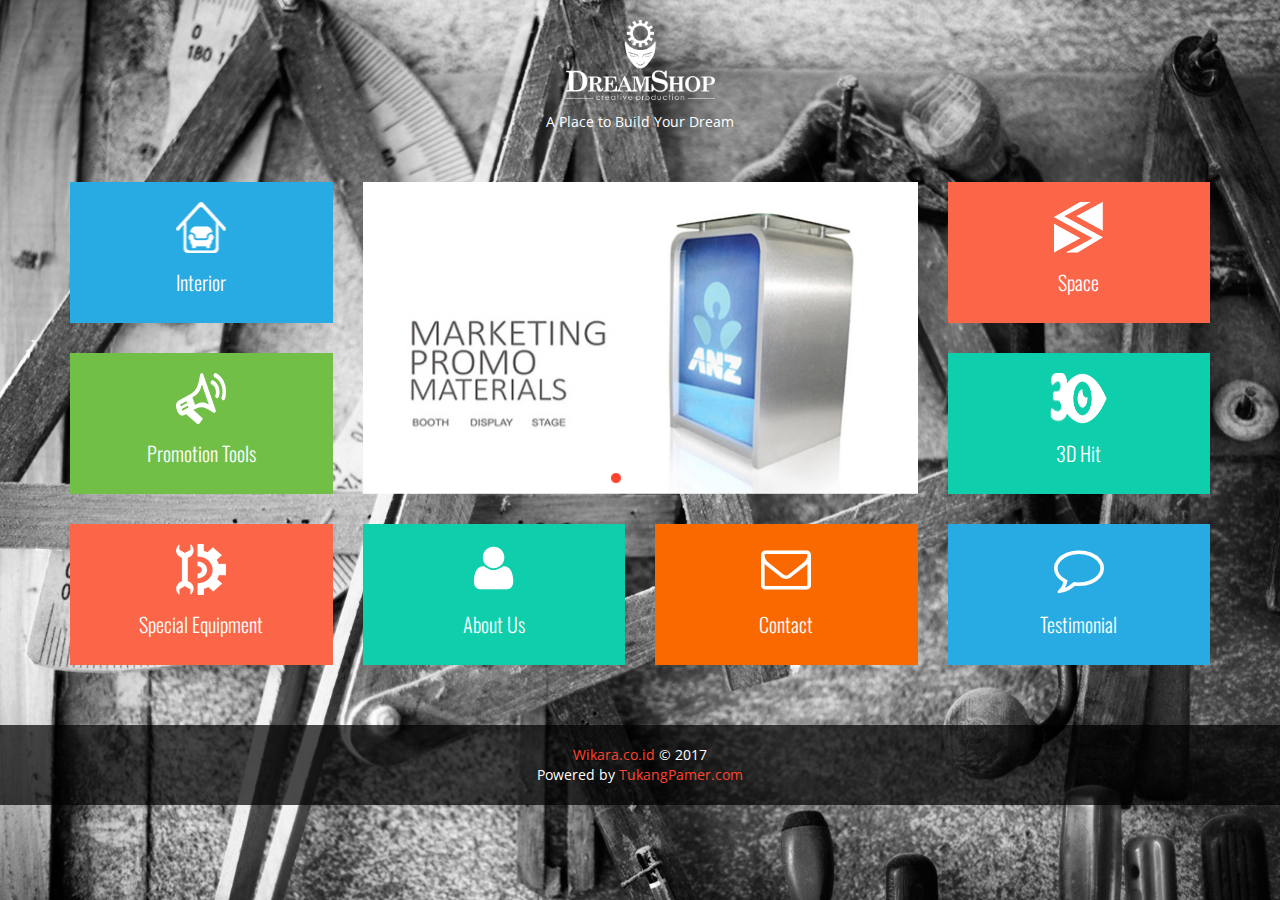
==== commit 611d8e6c: "FIXED ALL" ====
--- a/index.html
+++ b/index.html
@@ -1044,7 +1044,6 @@
         </div>
         <!-- End Testimonial Section -->
         <!-- Start Promotion Tools Section -->
-<!-- Start Promotion Tools Section -->
         <div class="section-modal modal fade" id="promotion-modal" tabindex="-1" role="dialog" aria-hidden="true">
             <div class="modal-content">
                 <div class="close-modal" data-dismiss="modal">
@@ -1080,7 +1079,7 @@
                                     <div class="tab-pane active" id="tab-01">
                                         <div class="row">
                                             <div class="col-md-4 generascript_img_container">
-                                                <div class="portfolio-item generascript_img_innerset">
+                                                <div class="portfolio-item generascript_img_innerSet">
                                                     <img src="images/promotion-tools/bmw/bmw-1.jpg" class="img-responsive" alt="...">
                                                     <div class="portfolio-details text-center">
                                                         <h4>Project Name</h4>
@@ -1090,7 +1089,7 @@
                                             </div>
 
                                             <div class="col-md-4 generascript_img_container">
-                                                <div class="portfolio-item generascript_img_innerset">
+                                                <div class="portfolio-item generascript_img_innerSet">
                                                     <img src="images/promotion-tools/bmw/bmw-2.jpg" class="img-responsive" alt="...">
                                                     <div class="portfolio-details text-center">
                                                         <h4>Project Name</h4>
@@ -1100,7 +1099,7 @@
                                             </div>
 
                                             <div class="col-md-4 generascript_img_container">
-                                                <div class="portfolio-item generascript_img_innerset">
+                                                <div class="portfolio-item generascript_img_innerSet">
                                                     <img src="images/promotion-tools/bmw/bmw-3.jpg" class="img-responsive" alt="...">
                                                     <div class="portfolio-details text-center">
                                                         <h4>Project Name</h4>
@@ -1109,7 +1108,7 @@
                                                 </div>
                                             </div>
                                             <div class="col-md-4 generascript_img_container">
-                                                <div class="portfolio-item generascript_img_innerset">
+                                                <div class="portfolio-item generascript_img_innerSet">
                                                     <img src="images/promotion-tools/bmw/bmw-4.jpg" class="img-responsive" alt="...">
                                                     <div class="portfolio-details text-center">
                                                         <h4>Project Name</h4>
@@ -1118,7 +1117,7 @@
                                                 </div>
                                             </div>
                                             <div class="col-md-4 generascript_img_container">
-                                                <div class="portfolio-item generascript_img_innerset">
+                                                <div class="portfolio-item generascript_img_innerSet">
                                                     <img src="images/promotion-tools/bmw/bmw-5.jpg" class="img-responsive" alt="...">
                                                     <div class="portfolio-details text-center">
                                                         <h4>Project Name</h4>
@@ -1126,12 +1125,57 @@
                                                     </div>
                                                 </div>
                                             </div>
+                                            <div class="col-md-4 generascript_img_container">
+                                                <div class="portfolio-item generascript_img_innerSet">
+                                                    <img src="images/promotion-tools/bmw/bmw-5.jpg" class="img-responsive" alt="...">
+                                                    <div class="portfolio-details text-center">
+                                                        <h4>Project Name</h4>
+                                                        <a id="bmwcar05"  class="generascript_effect"  href="#"><i class="fa fa-search"></i></a>
+                                                    </div>
+                                                </div>
+                                            </div>
                                         </div>
-										<generascriptdata id="target_bmwcar1" class="fade">
-											<div class ="data container">
-												<div class="data_wrapper">
-													<div class="data_content generascript_top no-padding">
-														<img src="images/promotion-tools/bmw/bmw-1" class="img-responsive" alt="...">
+										<generascriptdata id="target_bmwcar01" class="fade">
+											<div class ="data_container">
+												<div class="data_wrapper">
+													<div class="data_content generascript_top no-padding">
+														<img src="images/promotion-tools/bmw/bmw-1.jpg" class="img-responsive" alt="...">
+													</div>
+												</div>
+											</div>
+										</generascriptdata>
+										<generascriptdata id="target_bmwcar02" class="fade">
+											<div class ="data_container">
+												<div class="data_wrapper">
+													<div class="data_content generascript_top no-padding">
+														<img src="images/promotion-tools/bmw/bmw-2.jpg" class="img-responsive" alt="...">
+													</div>
+												</div>
+											</div>
+										</generascriptdata>
+										<generascriptdata id="target_bmwcar03" class="fade">
+											<div class ="data_container">
+												<div class="data_wrapper">
+													<div class="data_content generascript_top no-padding">
+														<img src="images/promotion-tools/bmw/bmw-3.jpg" class="img-responsive" alt="...">
+													</div>
+												</div>
+											</div>
+										</generascriptdata>
+										<generascriptdata id="target_bmwcar04" class="fade">
+											<div class ="data_container">
+												<div class="data_wrapper">
+													<div class="data_content generascript_top no-padding">
+														<img src="images/promotion-tools/bmw/bmw-4.jpg" class="img-responsive" alt="...">
+													</div>
+												</div>
+											</div>
+										</generascriptdata>
+										<generascriptdata id="target_bmwcar05" class="fade">
+											<div class ="data_container">
+												<div class="data_wrapper">
+													<div class="data_content generascript_top no-padding">
+														<img src="images/promotion-tools/bmw/bmw-5.jpg" class="img-responsive" alt="...">
 													</div>
 												</div>
 											</div>
@@ -1142,7 +1186,7 @@
                                     <div class="tab-pane" id="tab-02">
                                         <div class="row">
                                             <div class="col-md-4 generascript_img_container">
-                                                <div class="portfolio-item generascript_img_innerset">
+                                                <div class="portfolio-item generascript_img_innerSet">
                                                     <img src="images/promotion-tools/charles-jordan/cj-1.jpg" class="img-responsive" alt="...">
                                                     <div class="portfolio-details text-center">
                                                         <h4>Project Name</h4>
@@ -1152,7 +1196,7 @@
                                             </div>
 
                                             <div class="col-md-4 generascript_img_container">
-                                                <div class="portfolio-item generascript_img_innerset">
+                                                <div class="portfolio-item generascript_img_innerSet">
                                                     <img src="images/promotion-tools/charles-jordan/cj-2.jpg" class="img-responsive" alt="...">
                                                     <div class="portfolio-details text-center">
                                                         <h4>Project Name</h4>
@@ -1162,7 +1206,7 @@
                                             </div>
 
                                             <div class="col-md-4 generascript_img_container">
-                                                <div class="portfolio-item generascript_img_innerset">
+                                                <div class="portfolio-item generascript_img_innerSet">
                                                     <img src="images/promotion-tools/charles-jordan/cj-3.jpg" class="img-responsive" alt="...">
                                                     <div class="portfolio-details text-center">
                                                         <h4>Project Name</h4>
@@ -1172,7 +1216,7 @@
                                             </div>
 
                                             <div class="col-md-4 generascript_img_container">
-                                                <div class="portfolio-item generascript_img_innerset">
+                                                <div class="portfolio-item generascript_img_innerSet">
                                                     <img src="images/promotion-tools/charles-jordan/cj-4.jpg" class="img-responsive" alt="...">
                                                     <div class="portfolio-details text-center">
                                                         <h4>Project Name</h4>
@@ -1180,7 +1224,61 @@
                                                     </div>
                                                 </div>
                                             </div>
+                                            <div class="col-md-4 generascript_img_container">
+                                                <div class="portfolio-item generascript_img_innerSet">
+                                                    <img src="images/promotion-tools/charles-jordan/cj-4.jpg" class="img-responsive" alt="...">
+                                                    <div class="portfolio-details text-center">
+                                                        <h4>Project Name</h4>
+                                                        <a id="cjwatch04"  class="generascript_effect"  href="#"><i class="fa fa-search"></i></a>
+                                                    </div>
+                                                </div>
+                                            </div>
+                                            <div class="col-md-4 generascript_img_container">
+                                                <div class="portfolio-item generascript_img_innerSet">
+                                                    <img src="images/promotion-tools/charles-jordan/cj-4.jpg" class="img-responsive" alt="...">
+                                                    <div class="portfolio-details text-center">
+                                                        <h4>Project Name</h4>
+                                                        <a id="cjwatch04"  class="generascript_effect"  href="#"><i class="fa fa-search"></i></a>
+                                                    </div>
+                                                </div>
+                                            </div>
                                         </div>
+										<generascriptdata id="target_cjwatch01" class="fade">
+											<div class ="data_container">
+												<div class="data_wrapper">
+													<div class="data_content generascript_top no-padding">
+														<img src="images/promotion-tools/charles-jordan/cj-1.jpg" class="img-responsive" alt="...">
+													</div>
+												</div>
+											</div>
+										</generascriptdata>
+										<generascriptdata id="target_cjwatch02" class="fade">
+											<div class ="data_container">
+												<div class="data_wrapper">
+													<div class="data_content generascript_top no-padding">
+														<img src="images/promotion-tools/charles-jordan/cj-2.jpg" class="img-responsive" alt="...">
+													</div>
+												</div>
+											</div>
+										</generascriptdata>
+										<generascriptdata id="target_cjwatch03" class="fade">
+											<div class ="data_container">
+												<div class="data_wrapper">
+													<div class="data_content generascript_top no-padding">
+														<img src="images/promotion-tools/charles-jordan/cj-3.jpg" class="img-responsive" alt="...">
+													</div>
+												</div>
+											</div>
+										</generascriptdata>
+										<generascriptdata id="target_cjwatch04" class="fade">
+											<div class ="data_container">
+												<div class="data_wrapper">
+													<div class="data_content generascript_top no-padding">
+														<img src="images/promotion-tools/charles-jordan/cj-4.jpg" class="img-responsive" alt="...">
+													</div>
+												</div>
+											</div>
+										</generascriptdata>
                                     </div>
 
 
@@ -1188,7 +1286,7 @@
                                         <div class="row">
 
                                             <div class="col-md-4 generascript_img_container">
-                                                <div class="portfolio-item generascript_img_innerset">
+                                                <div class="portfolio-item generascript_img_innerSet">
                                                     <img src="images/promotion-tools/dulux/dulux-1.jpg" class="img-responsive" alt="...">
                                                     <div class="portfolio-details text-center">
                                                         <h4>Project Name</h4>
@@ -1198,7 +1296,7 @@
                                             </div>
 
                                             <div class="col-md-4 generascript_img_container">
-                                                <div class="portfolio-item generascript_img_innerset">
+                                                <div class="portfolio-item generascript_img_innerSet">
                                                     <img src="images/promotion-tools/dulux/dulux-2.jpg" class="img-responsive" alt="...">
                                                     <div class="portfolio-details text-center">
                                                         <h4>Project Name</h4>
@@ -1208,7 +1306,7 @@
                                             </div>
 
                                             <div class="col-md-4 generascript_img_container">
-                                                <div class="portfolio-item generascript_img_innerset">
+                                                <div class="portfolio-item generascript_img_innerSet">
                                                     <img src="images/promotion-tools/dulux/dulux-3.jpg" class="img-responsive" alt="...">
                                                     <div class="portfolio-details text-center">
                                                         <h4>Project Name</h4>
@@ -1218,7 +1316,7 @@
                                             </div>
 
                                             <div class="col-md-4 generascript_img_container">
-                                                <div class="portfolio-item generascript_img_innerset">
+                                                <div class="portfolio-item generascript_img_innerSet">
                                                     <img src="images/promotion-tools/dulux/dulux-4.jpg" class="img-responsive" alt="...">
                                                     <div class="portfolio-details text-center">
                                                         <h4>Project Name</h4>
@@ -1228,7 +1326,7 @@
                                             </div>
 
                                             <div class="col-md-4 generascript_img_container">
-                                                <div class="portfolio-item generascript_img_innerset">
+                                                <div class="portfolio-item generascript_img_innerSet">
                                                     <img src="images/promotion-tools/dulux/dulux-5.jpg" class="img-responsive" alt="...">
                                                     <div class="portfolio-details text-center">
                                                         <h4>Project Name</h4>
@@ -1238,7 +1336,7 @@
                                             </div>
 
                                             <div class="col-md-4 generascript_img_container">
-                                                <div class="portfolio-item generascript_img_innerset">
+                                                <div class="portfolio-item generascript_img_innerSet">
                                                     <img src="images/promotion-tools/dulux/dulux-6.jpg" class="img-responsive" alt="...">
                                                     <div class="portfolio-details text-center">
                                                         <h4>Project Name</h4>
@@ -1246,71 +1344,179 @@
                                                     </div>
                                                 </div>
                                             </div>
-                                        </div>
+                                        </div>										
+										<generascriptdata id="target_duluxpaint01" class="fade">
+											<div class ="data_container">
+												<div class="data_wrapper">
+													<div class="data_content generascript_top no-padding">
+														<img src="images/promotion-tools/dulux/dulux-1.jpg" class="img-responsive" alt="...">
+													</div>
+												</div>
+											</div>
+										</generascriptdata>										
+										<generascriptdata id="target_duluxpaint02" class="fade">
+											<div class ="data_container">
+												<div class="data_wrapper">
+													<div class="data_content generascript_top no-padding">
+														<img src="images/promotion-tools/dulux/dulux-2.jpg" class="img-responsive" alt="...">
+													</div>
+												</div>
+											</div>
+										</generascriptdata>										
+										<generascriptdata id="target_duluxpaint03" class="fade">
+											<div class ="data_container">
+												<div class="data_wrapper">
+													<div class="data_content generascript_top no-padding">
+														<img src="images/promotion-tools/dulux/dulux-3.jpg" class="img-responsive" alt="...">
+													</div>
+												</div>
+											</div>
+										</generascriptdata>										
+										<generascriptdata id="target_duluxpaint04" class="fade">
+											<div class ="data_container">
+												<div class="data_wrapper">
+													<div class="data_content generascript_top no-padding">
+														<img src="images/promotion-tools/dulux/dulux-4.jpg" class="img-responsive" alt="...">
+													</div>
+												</div>
+											</div>
+										</generascriptdata>										
+										<generascriptdata id="target_duluxpaint05" class="fade">
+											<div class ="data_container">
+												<div class="data_wrapper">
+													<div class="data_content generascript_top no-padding">
+														<img src="images/promotion-tools/dulux/dulux-5.jpg" class="img-responsive" alt="...">
+													</div>
+												</div>
+											</div>
+										</generascriptdata>										
+										<generascriptdata id="target_duluxpaint06" class="fade">
+											<div class ="data_container">
+												<div class="data_wrapper">
+													<div class="data_content generascript_top no-padding">
+														<img src="images/promotion-tools/dulux/dulux-6.jpg" class="img-responsive" alt="...">
+													</div>
+												</div>
+											</div>
+										</generascriptdata>
                                     </div>
 
                                     <div class="tab-pane" id="tab-04">
                                         <div class="row">
                                             <div class="col-md-4 generascript_img_container">
-                                                <div class="portfolio-item generascript_img_innerset">
+                                                <div class="portfolio-item generascript_img_innerSet">
                                                     <img src="images/promotion-tools/snapdragon/snapdragon-1.jpg" class="img-responsive" alt="...">
                                                     <div class="portfolio-details text-center">
                                                         <h4>Project Name</h4>
-                                                        <a id="#"  class="generascript_effect"  href="#"><i class="fa fa-search"></i></a>
-                                                    </div>
-                                                </div>
-                                            </div>
-
-                                            <div class="col-md-4 generascript_img_container">
-                                                <div class="portfolio-item generascript_img_innerset">
+                                                        <a id="snapdragochip01"  class="generascript_effect"  href="#"><i class="fa fa-search"></i></a>
+                                                    </div>
+                                                </div>
+                                            </div>
+
+                                            <div class="col-md-4 generascript_img_container">
+                                                <div class="portfolio-item generascript_img_innerSet">
                                                     <img src="images/promotion-tools/snapdragon/snapdragon-2.jpg" class="img-responsive" alt="...">
                                                     <div class="portfolio-details text-center">
                                                         <h4>Project Name</h4>
-                                                        <a id="#"  class="generascript_effect"  href="#"><i class="fa fa-search"></i></a>
-                                                    </div>
-                                                </div>
-                                            </div>
-
-                                            <div class="col-md-4 generascript_img_container">
-                                                <div class="portfolio-item generascript_img_innerset">
+                                                        <a id="snapdragochip02"  class="generascript_effect"  href="#"><i class="fa fa-search"></i></a>
+                                                    </div>
+                                                </div>
+                                            </div>
+
+                                            <div class="col-md-4 generascript_img_container">
+                                                <div class="portfolio-item generascript_img_innerSet">
                                                     <img src="images/promotion-tools/snapdragon/snapdragon-3.jpg" class="img-responsive" alt="...">
                                                     <div class="portfolio-details text-center">
                                                         <h4>Project Name</h4>
-                                                        <a id="#"  class="generascript_effect"  href="#"><i class="fa fa-search"></i></a>
-                                                    </div>
-                                                </div>
-                                            </div>
-
-                                            <div class="col-md-4 generascript_img_container">
-                                                <div class="portfolio-item generascript_img_innerset">
+                                                        <a id="snapdragochip03"  class="generascript_effect"  href="#"><i class="fa fa-search"></i></a>
+                                                    </div>
+                                                </div>
+                                            </div>
+
+                                            <div class="col-md-4 generascript_img_container">
+                                                <div class="portfolio-item generascript_img_innerSet">
                                                     <img src="images/promotion-tools/snapdragon/snapdragon-4.jpg" class="img-responsive" alt="...">
                                                     <div class="portfolio-details text-center">
                                                         <h4>Project Name</h4>
-                                                        <a id="#"  class="generascript_effect"  href="#"><i class="fa fa-search"></i></a>
-                                                    </div>
-                                                </div>
-                                            </div>
-
-                                            <div class="col-md-4 generascript_img_container">
-                                                <div class="portfolio-item generascript_img_innerset">
+                                                        <a href="#"><i class="fa fa-search"></i></a>
+                                                    </div>
+                                                </div>
+                                            </div>
+											
+                                            <div class="col-md-4 generascript_img_container">
+                                                <div class="portfolio-item generascript_img_innerSet">
                                                     <img src="images/promotion-tools/snapdragon/snapdragon-5.jpg" class="img-responsive" alt="...">
                                                     <div class="portfolio-details text-center">
                                                         <h4>Project Name</h4>
-                                                        <a id="#"  class="generascript_effect"  href="#"><i class="fa fa-search"></i></a>
-                                                    </div>
-                                                </div>
-                                            </div>
-
-                                            <div class="col-md-4 generascript_img_container">
-                                                <div class="portfolio-item generascript_img_innerset">
+                                                        <a id="snapdragochip05"  class="generascript_effect"  href="#"><i class="fa fa-search"></i></a>
+                                                    </div>
+                                                </div>
+                                            </div>
+
+                                            <div class="col-md-4 generascript_img_container">
+                                                <div class="portfolio-item generascript_img_innerSet">
                                                     <img src="images/promotion-tools/snapdragon/snapdragon-6.jpg" class="img-responsive" alt="...">
                                                     <div class="portfolio-details text-center">
                                                         <h4>Project Name</h4>
-                                                        <a id="#"  class="generascript_effect"  href="#"><i class="fa fa-search"></i></a>
-                                                    </div>
-                                                </div>
-                                            </div>
-                                        </div>
+                                                        <a id="snapdragochip06"  class="generascript_effect"  href="#"><i class="fa fa-search"></i></a>
+                                                    </div>
+                                                </div>
+                                            </div>
+                                        </div>										
+										<generascriptdata id="target_snapdragochip01" class="fade">
+											<div class ="data_container">
+												<div class="data_wrapper">
+													<div class="data_content generascript_top no-padding">
+														<img src="images/promotion-tools/snapdragon/snapdragon-1.jpg" class="img-responsive" alt="...">
+													</div>
+												</div>
+											</div>
+										</generascriptdata>										
+										<generascriptdata id="target_snapdragochip02" class="fade">
+											<div class ="data_container">
+												<div class="data_wrapper">
+													<div class="data_content generascript_top no-padding">
+														<img src="images/promotion-tools/snapdragon/snapdragon-2.jpg" class="img-responsive" alt="...">
+													</div>
+												</div>
+											</div>
+										</generascriptdata>										
+										<generascriptdata id="target_snapdragochip03" class="fade">
+											<div class ="data_container">
+												<div class="data_wrapper">
+													<div class="data_content generascript_top no-padding">
+														<img src="images/promotion-tools/snapdragon/snapdragon-3.jpg" class="img-responsive" alt="...">
+													</div>
+												</div>
+											</div>
+										</generascriptdata>										
+										<generascriptdata id="target_snapdragochip04" class="fade">
+											<div class ="data_container">
+												<div class="data_wrapper">
+													<div class="data_content generascript_top no-padding">
+														<img src="images/promotion-tools/snapdragon/snapdragon-4.jpg" class="img-responsive" alt="...">
+													</div>
+												</div>
+											</div>
+										</generascriptdata>										
+										<generascriptdata id="target_snapdragochip05" class="fade">
+											<div class ="data_container">
+												<div class="data_wrapper">
+													<div class="data_content generascript_top no-padding">
+														<img src="images/promotion-tools/snapdragon/snapdragon-5.jpg" class="img-responsive" alt="...">
+													</div>
+												</div>
+											</div>
+										</generascriptdata>										
+										<generascriptdata id="target_snapdragochip06" class="fade">
+											<div class ="data_container">
+												<div class="data_wrapper">
+													<div class="data_content generascript_top no-padding">
+														<img src="images/promotion-tools/snapdragon/snapdragon-6.jpg" class="img-responsive" alt="...">
+													</div>
+												</div>
+											</div>
+										</generascriptdata>
                                     </div>
                                 </div>
                             </div>
@@ -1320,7 +1526,7 @@
 
             </div>
         </div>
-        <!-- End Promotion Tools Section -->       
+        <!-- End Promotion Tools Section -->
         <!-- Start About Us Section -->
         <div class="section-modal modal fade" id="about-modal" tabindex="-1" role="dialog" aria-hidden="true">
             <div class="modal-content">
@@ -1385,164 +1591,126 @@
                             <h3 style="text-align: center;">SOME OF WHAT WE'VE DONE</h3><br />
 
                             <div class="custom-tab">
-
-                                <ul class="nav nav-tabs nav-justified" role="tablist">
-                                    <li class="active"><a href="#tab-1" role="tab" data-toggle="tab">Kantor Pajak</a></li>
-                                    <li><a href="#tab-2" role="tab" data-toggle="tab">Menara Kadin</a></li>
-                                    <li><a href="#tab-3" role="tab" data-toggle="tab">Cendana Park</a></li>
-                                    <li><a href="#tab-4" role="tab" data-toggle="tab">POS Indonesia</a></li>
-
-                                </ul>
-
                                 <div class="tab-content">
-
                                     <div class="tab-pane active" id="tab-1">
-                                        <h3 style="text-align: center; margin-bottom: 25px">Commercial</h3>
                                         <div class="row">
 
                                             <div class="col-md-4 generascript_img_container">
                                                 <div class="portfolio-item generascript_img_innerSet">
-                                                    <img src="images/portfolio/10.png" class="img-responsive" alt="...">
-                                                    <div class="portfolio-details text-center">
-                                                        <h4>Project Name</h4>
-                                                        <a href="#"><i class="fa fa-search"></i></a>
-                                                    </div>
-                                                </div>
-                                            </div>
-
-                                            <div class="col-md-4 generascript_img_container">
-                                                <div class="portfolio-item generascript_img_innerSet">
-                                                    <img src="images/portfolio/11.png" class="img-responsive" alt="...">
-                                                    <div class="portfolio-details text-center">
-                                                        <h4>Project Name</h4>
-                                                        <a href="#"><i class="fa fa-search"></i></a>
-                                                    </div>
-                                                </div>
-                                            </div>
-
-                                            <div class="col-md-4 generascript_img_container">
-                                                <div class="portfolio-item generascript_img_innerSet">
-                                                    <img src="images/portfolio/12.png" class="img-responsive" alt="...">
-                                                    <div class="portfolio-details text-center">
-                                                        <h4>Project Name</h4>
-                                                        <a href="#"><i class="fa fa-search"></i></a>
+                                                    <img src="images/special/special1.jpg" class="img-responsive" alt="...">
+                                                    <div class="portfolio-details text-center">
+                                                        <h4>Project Name</h4>
+                                                        <a id="special1"  class="generascript_effect"  href="#"><i class="fa fa-search"></i></a>
+                                                    </div>
+                                                </div>
+                                            </div>
+
+                                            <div class="col-md-4 generascript_img_container">
+                                                <div class="portfolio-item generascript_img_innerSet">
+                                                    <img src="images/special/special2.jpg" class="img-responsive" alt="...">
+                                                    <div class="portfolio-details text-center">
+                                                        <h4>Project Name</h4>
+                                                        <a id="special2"  class="generascript_effect"  href="#"><i class="fa fa-search"></i></a>
+                                                    </div>
+                                                </div>
+                                            </div>
+
+                                            <div class="col-md-4 generascript_img_container">
+                                                <div class="portfolio-item generascript_img_innerSet">
+                                                    <img src="images/special/special3.jpg" class="img-responsive" alt="...">
+                                                    <div class="portfolio-details text-center">
+                                                        <h4>Project Name</h4>
+                                                        <a id="special3"  class="generascript_effect"  href="#"><i class="fa fa-search"></i></a>
+                                                    </div>
+                                                </div>
+                                            </div>
+
+                                            <div class="col-md-4 generascript_img_container">
+                                                <div class="portfolio-item generascript_img_innerSet">
+                                                    <img src="images/special/special4.jpg" class="img-responsive" alt="...">
+                                                    <div class="portfolio-details text-center">
+                                                        <h4>Project Name</h4>
+                                                        <a id="special4"  class="generascript_effect"  href="#"><i class="fa fa-search"></i></a>
+                                                    </div>
+                                                </div>
+                                            </div>
+
+                                            <div class="col-md-4 generascript_img_container">
+                                                <div class="portfolio-item generascript_img_innerSet">
+                                                    <img src="images/special/special5.jpg" class="img-responsive" alt="...">
+                                                    <div class="portfolio-details text-center">
+                                                        <h4>Project Name</h4>
+                                                        <a id="special5"  class="generascript_effect"  href="#"><i class="fa fa-search"></i></a>
+                                                    </div>
+                                                </div>
+                                            </div>
+
+                                            <div class="col-md-4 generascript_img_container">
+                                                <div class="portfolio-item generascript_img_innerSet">
+                                                    <img src="images/special/special6.jpg" class="img-responsive" alt="...">
+                                                    <div class="portfolio-details text-center">
+                                                        <h4>Project Name</h4>
+                                                        <a id="special6"  class="generascript_effect"  href="#"><i class="fa fa-search"></i></a>
                                                     </div>
                                                 </div>
                                             </div>
                                         </div>
-                                    </div>
-
-
-                                    <div class="tab-pane" id="tab-2">
-                                        <h3 style="text-align: center; margin-bottom: 25px">Commercial</h3>
-                                        <div class="row">
-
-                                            <div class="col-md-4 generascript_img_container">
-                                                <div class="portfolio-item generascript_img_innerSet">
-                                                    <img src="images/portfolio/1.png" class="img-responsive" alt="...">
-                                                    <div class="portfolio-details text-center">
-                                                        <h4>Project Name</h4>
-                                                        <a href="#"><i class="fa fa-search"></i></a>
-                                                    </div>
-                                                </div>
-                                            </div>
-
-                                            <div class="col-md-4 generascript_img_container">
-                                                <div class="portfolio-item generascript_img_innerSet">
-                                                    <img src="images/portfolio/2.png" class="img-responsive" alt="...">
-                                                    <div class="portfolio-details text-center">
-                                                        <h4>Project Name</h4>
-                                                        <a href="#"><i class="fa fa-search"></i></a>
-                                                    </div>
-                                                </div>
-                                            </div>
-
-                                            <div class="col-md-4 generascript_img_container">
-                                                <div class="portfolio-item generascript_img_innerSet">
-                                                    <img src="images/portfolio/3.png" class="img-responsive" alt="...">
-                                                    <div class="portfolio-details text-center">
-                                                        <h4>Project Name</h4>
-                                                        <a href="#"><i class="fa fa-search"></i></a>
-                                                    </div>
-                                                </div>
-                                            </div>
-                                        </div>
-                                    </div>
-
-
-                                    <div class="tab-pane" id="tab-3">
-                                        <h3 style="text-align: center; margin-bottom: 25px">Commercial</h3>
-                                        <div class="row">
-
-                                            <div class="col-md-4 generascript_img_container">
-                                                <div class="portfolio-item generascript_img_innerSet">
-                                                    <img src="images/portfolio/4.png" class="img-responsive" alt="...">
-                                                    <div class="portfolio-details text-center">
-                                                        <h4>Project Name</h4>
-                                                        <a href="#"><i class="fa fa-search"></i></a>
-                                                    </div>
-                                                </div>
-                                            </div>
-
-                                            <div class="col-md-4 generascript_img_container">
-                                                <div class="portfolio-item generascript_img_innerSet">
-                                                    <img src="images/portfolio/5.png" class="img-responsive" alt="...">
-                                                    <div class="portfolio-details text-center">
-                                                        <h4>Project Name</h4>
-                                                        <a href="#"><i class="fa fa-search"></i></a>
-                                                    </div>
-                                                </div>
-                                            </div>
-
-                                            <div class="col-md-4 generascript_img_container">
-                                                <div class="portfolio-item generascript_img_innerSet">
-                                                    <img src="images/portfolio/6.png" class="img-responsive" alt="...">
-                                                    <div class="portfolio-details text-center">
-                                                        <h4>Project Name</h4>
-                                                        <a href="#"><i class="fa fa-search"></i></a>
-                                                    </div>
-                                                </div>
-                                            </div>
-                                        </div>
-                                    </div>
-
-                                    <div class="tab-pane" id="tab-4">
-                                        <h3 style="text-align: center; margin-bottom: 25px">Residential</h3>
-                                        <div class="row">
-
-                                            <div class="col-md-4 generascript_img_container">
-                                                <div class="portfolio-item generascript_img_innerSet">
-                                                    <img src="images/interior/residential/darmawangsa_residence/dwr1.png" class="img-responsive" alt="...">
-                                                    <div class="portfolio-details text-center">
-                                                        <h4>Project Name</h4>
-                                                        <a href="#"><i class="fa fa-search"></i></a>
-                                                    </div>
-                                                </div>
-                                            </div>
-
-                                            <div class="col-md-4 generascript_img_container">
-                                                <div class="portfolio-item generascript_img_innerSet">
-                                                    <img src="images/portfolio/8.png" class="img-responsive" alt="...">
-                                                    <div class="portfolio-details text-center">
-                                                        <h4>Project Name</h4>
-                                                        <a href="#"><i class="fa fa-search"></i></a>
-                                                    </div>
-                                                </div>
-                                            </div>
-
-                                            <div class="col-md-4 generascript_img_container">
-                                                <div class="portfolio-item generascript_img_innerSet">
-                                                    <img src="images/portfolio/9.png" class="img-responsive" alt="...">
-                                                    <div class="portfolio-details text-center">
-                                                        <h4>Project Name</h4>
-                                                        <a href="#"><i class="fa fa-search"></i></a>
-                                                    </div>
-                                                </div>
-                                            </div>
-                                        </div>
-                                    </div>
-									
-									
+																				
+										<generascriptdata id="target_special1" class="fade">
+											<div class ="data_container">
+												<div class="data_wrapper">
+													<div class="data_content generascript_top no-padding">
+														<img src="images/special/special1.jpg" class="img-responsive" alt="...">
+													</div>
+												</div>
+											</div>
+										</generascriptdata>										
+										<generascriptdata id="target_special2" class="fade">
+											<div class ="data_container">
+												<div class="data_wrapper">
+													<div class="data_content generascript_top no-padding">
+														<img src="images/special/special2.jpg" class="img-responsive" alt="...">
+													</div>
+												</div>
+											</div>
+										</generascriptdata>										
+										<generascriptdata id="target_special3" class="fade">
+											<div class ="data_container">
+												<div class="data_wrapper">
+													<div class="data_content generascript_top no-padding">
+														<img src="images/special/special3.jpg" class="img-responsive" alt="...">
+													</div>
+												</div>
+											</div>
+										</generascriptdata>										
+										<generascriptdata id="target_special4" class="fade">
+											<div class ="data_container">
+												<div class="data_wrapper">
+													<div class="data_content generascript_top no-padding">
+														<img src="images/special/special4.jpg" class="img-responsive" alt="...">
+													</div>
+												</div>
+											</div>
+										</generascriptdata>										
+										<generascriptdata id="target_special5" class="fade">
+											<div class ="data_container">
+												<div class="data_wrapper">
+													<div class="data_content generascript_top no-padding">
+														<img src="images/special/special5.jpg" class="img-responsive" alt="...">
+													</div>
+												</div>
+											</div>
+										</generascriptdata>										
+										<generascriptdata id="target_special6" class="fade">
+											<div class ="data_container">
+												<div class="data_wrapper">
+													<div class="data_content generascript_top no-padding">
+														<img src="images/special/special6.jpg" class="img-responsive" alt="...">
+													</div>
+												</div>
+											</div>
+										</generascriptdata>
+                                    </div>									
                                 </div>
                             </div>
                         </div><!-- /.row -->
